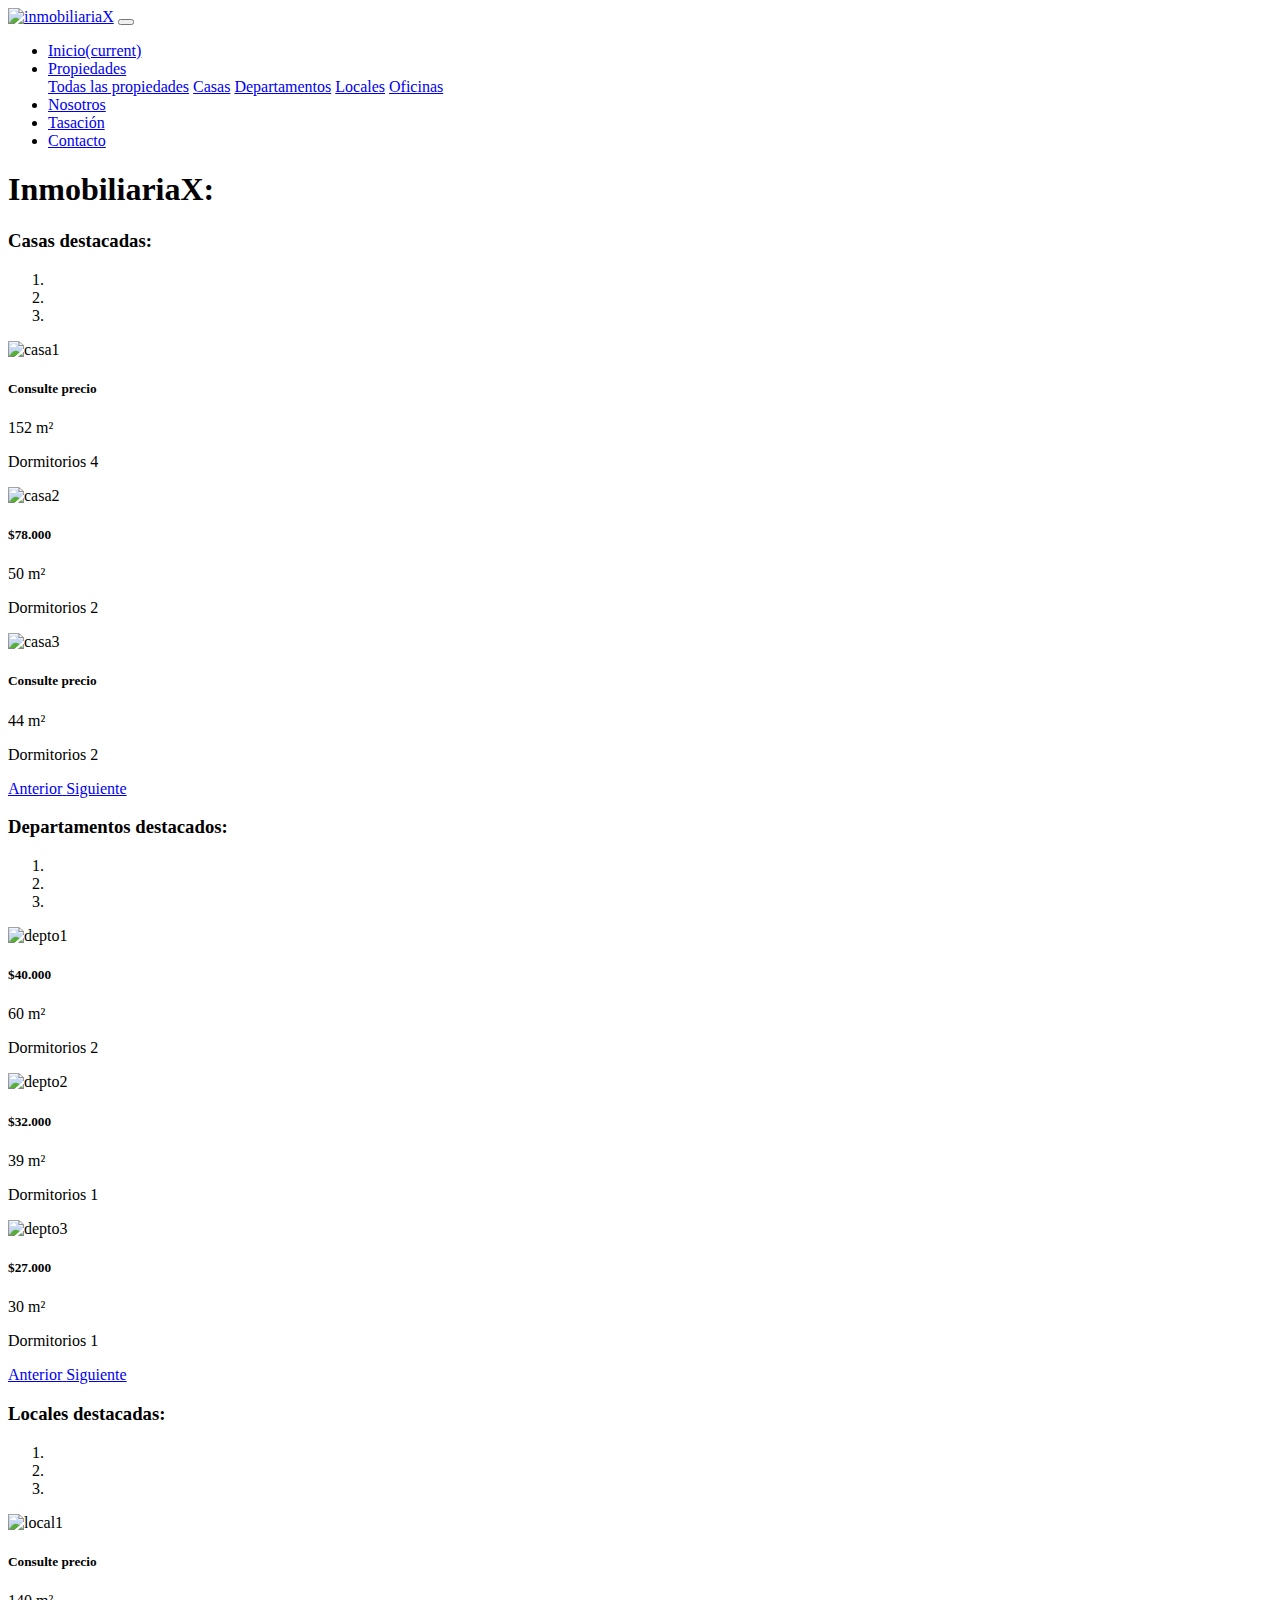
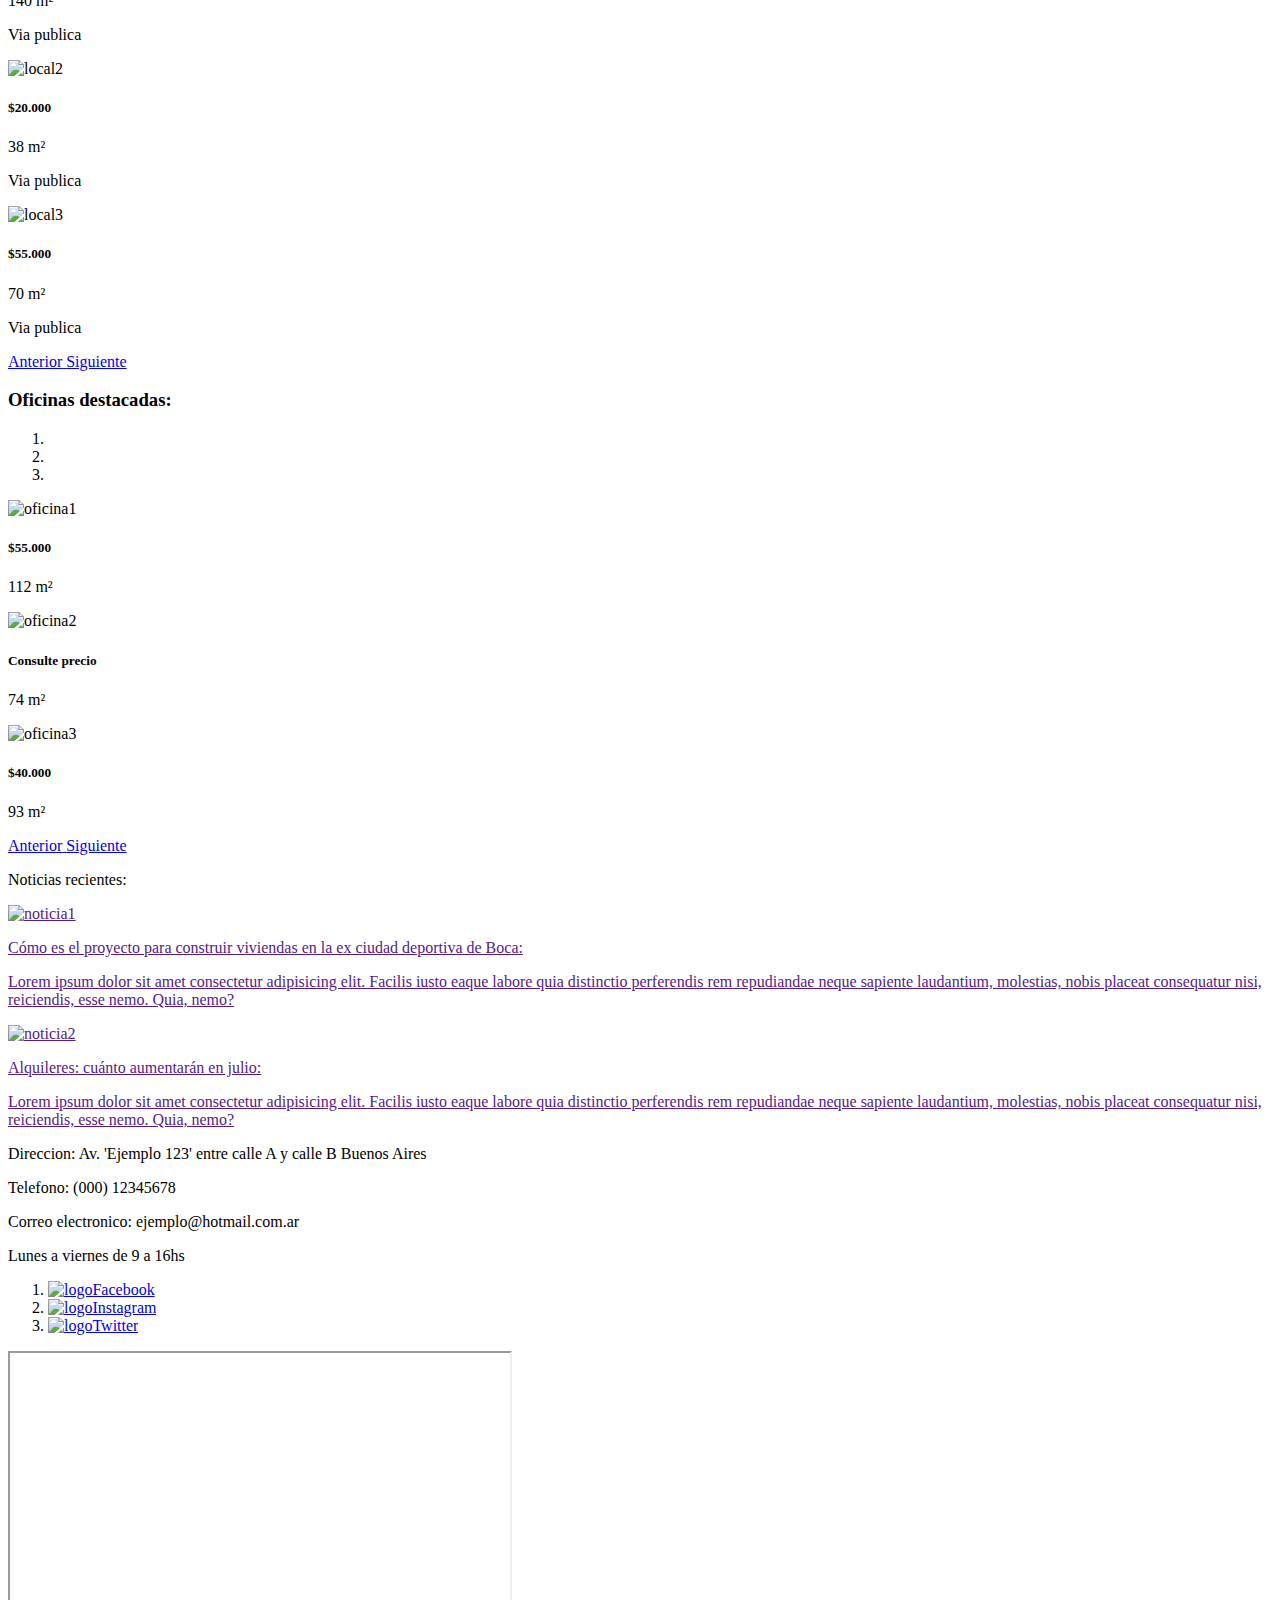
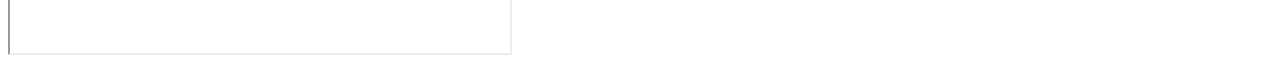
==== index.html @ 906e06a8 "cambio en el h3" ====
<!DOCTYPE html>
<html lang="en">
<head>
	<title>InmobiliariaX</title>
	<meta name=keywords content="seo, sem, wpo, casa, departamento, inmobiliaria">
	<meta name=description content="Encontrá en inmobiliariaX casas y departamentos en venta y alquiler. ¡Tenemos las mejores propiedades para tu búsqueda!">
	<meta charset="UTF-8">
	<meta name="viewport" content="width=device-width, initial-scale=1.0">
	<link rel="stylesheet" href="https://cdn.jsdelivr.net/npm/bootstrap@4.6.0/dist/css/bootstrap.min.css" integrity="sha384-B0vP5xmATw1+K9KRQjQERJvTumQW0nPEzvF6L/Z6nronJ3oUOFUFpCjEUQouq2+l" crossorigin="anonymous">
	<link rel="stylesheet" type="text/css" href="css/estilos.css">
</head>
<body>
	<div id="cuerpo">
		<!-- Header -->
		<div id="header">
			<div>
				<nav class="navbar navbar-expand-lg navbar-light bg-light">
					<div class="container">
						<a class="navbar-brand" href="index.html"><img src="media/img/logo/miLogo.jpg" alt="inmobiliariaX" class="rounded"></a>
						<button class="navbar-toggler" type="button" data-toggle="collapse" data-target="#navbarNavDropdown" aria-controls="navbarNavDropdown" aria-expanded="false" aria-label="Toggle navigation">
							<span class="navbar-toggler-icon"></span>
						</button>
						<div class="collapse navbar-collapse" id="navbarNavDropdown">
							<ul class="navbar-nav">
								<li class="nav-item active">
									<a class="nav-link" href="index.html">Inicio<span class="sr-only">(current)</span></a>
								</li>
								<li class="nav-item dropdown">
									<a class="nav-link dropdown-toggle" href="#" id="navbarDropdownMenuLink" role="button" data-toggle="dropdown" aria-haspopup="true" aria-expanded="false">Propiedades</a>
									<div class="dropdown-menu" aria-labelledby="navbarDropdownMenuLink">
										<a class="dropdown-item" href="pages/propiedades.html">Todas las propiedades</a>
										<a class="dropdown-item" href="pages/casa.html">Casas</a>
										<a class="dropdown-item" href="pages/departamento.html">Departamentos</a>
										<a class="dropdown-item" href="pages/local.html">Locales</a>
										<a class="dropdown-item" href="pages/oficina.html">Oficinas</a>
									</div>
								</li>
								<li class="nav-item">
									<a class="nav-link" href="pages/nosotros.html">Nosotros</a>
								</li>
								<li class="nav-item">
									<a class="nav-link" href="pages/tasacion.html">Tasación</a>
								</li>
								<li class="nav-item">
									<a class="nav-link" href="pages/contacto.html">Contacto</a>
								</li>
							</ul>
						</div>
					</div>
				</nav>
			</div>
		</div>
		<div id="main">
			<div id="banner"></div>
			<div>
				<h1 class="container">InmobiliariaX:</h1>
			</div>
			<div id="destacados" class="container">
				<div>
					<h3 class="title text-center typeIBM typeBold">Casas destacadas:</h3>
					<div id="carouselExampleCaptions1-1" class="carousel slide" data-ride="carousel">
					  <ol class="carousel-indicators">
					    <li data-target="#carouselExampleCaptions1-1" data-slide-to="0" class="active"></li>
					    <li data-target="#carouselExampleCaptions1-1" data-slide-to="1"></li>
					    <li data-target="#carouselExampleCaptions1-1" data-slide-to="2"></li>
					  </ol>
					  <div class="carousel-inner">
					    <div class="carousel-item active">
					      <img src="media/img/casas/home1.jpg" class="d-block w-100" alt="casa1">
					      <div class="carousel-caption d-none d-md-block">
					        <h5>Consulte precio</h5>
					        <p>152 m²</p>
					        <p>Dormitorios 4</p>
					      </div>
					    </div>
					    <div class="carousel-item">
					      <img src="media/img/casas/home2.jpg" class="d-block w-100" alt="casa2">
					      <div class="carousel-caption d-none d-md-block">
					        <h5>$78.000</h5>
					        <p>50 m²</p>
					        <p>Dormitorios 2</p>
					      </div>
					    </div>
					    <div class="carousel-item">
					      <img src="media/img/casas/home3.jpg" class="d-block w-100" alt="casa3">
					      <div class="carousel-caption d-none d-md-block">
					        <h5>Consulte precio</h5>
					        <p>44 m²</p>
					        <p>Dormitorios 2</p>
					      </div>
					    </div>
					  </div>
					  <a class="carousel-control-prev" href="#carouselExampleCaptions1-1" role="button" data-slide="prev">
					    <span class="carousel-control-prev-icon" aria-hidden="true"></span>
					    <span class="sr-only">Anterior</span>
					  </a>
					  <a class="carousel-control-next" href="#carouselExampleCaptions1-1" role="button" data-slide="next">
					    <span class="carousel-control-next-icon" aria-hidden="true"></span>
					    <span class="sr-only">Siguiente</span>
					  </a>
					</div>
				</div>
				<div>
					<h3 class="title text-center typeIBM typeBold">Departamentos destacados:</h3>
					<div id="carouselExampleCaptions1-2" class="carousel slide" data-ride="carousel">
					  <ol class="carousel-indicators">
					    <li data-target="#carouselExampleCaptions1-2" data-slide-to="0" class="active"></li>
					    <li data-target="#carouselExampleCaptions1-2" data-slide-to="1"></li>
					    <li data-target="#carouselExampleCaptions1-2" data-slide-to="2"></li>
					  </ol>
					  <div class="carousel-inner">
					    <div class="carousel-item active">
					      <img src="media/img/deptos/depto1.jpg" class="d-block w-100" alt="depto1">
					      <div class="carousel-caption d-none d-md-block">
					        <h5>$40.000</h5>
					        <p>60 m²</p>
					        <p>Dormitorios 2</p>
					      </div>
					    </div>
					    <div class="carousel-item">
					      <img src="media/img/deptos/depto2.jpg" class="d-block w-100" alt="depto2">
					      <div class="carousel-caption d-none d-md-block">
					        <h5>$32.000</h5>
					        <p>39 m²</p>
					        <p>Dormitorios 1</p>
					      </div>
					    </div>
					    <div class="carousel-item">
					      <img src="media/img/deptos/depto3.jpg" class="d-block w-100" alt="depto3">
					      <div class="carousel-caption d-none d-md-block">
					        <h5>$27.000</h5>
					        <p>30 m²</p>
					        <p>Dormitorios 1</p>
					      </div>
					    </div>
					  </div>
					  <a class="carousel-control-prev" href="#carouselExampleCaptions1-2" role="button" data-slide="prev">
					    <span class="carousel-control-prev-icon" aria-hidden="true"></span>
					    <span class="sr-only">Anterior</span>
					  </a>
					  <a class="carousel-control-next" href="#carouselExampleCaptions1-2" role="button" data-slide="next">
					    <span class="carousel-control-next-icon" aria-hidden="true"></span>
					    <span class="sr-only">Siguiente</span>
					  </a>
					</div>
				</div>
				<div>
					<h3 class="title text-center typeIBM typeBold">Locales destacadas:</h3>
					<div id="carouselExampleCaptions1-3" class="carousel slide" data-ride="carousel">
					  <ol class="carousel-indicators">
					    <li data-target="#carouselExampleCaptions1-3" data-slide-to="0" class="active"></li>
					    <li data-target="#carouselExampleCaptions1-3" data-slide-to="1"></li>
					    <li data-target="#carouselExampleCaptions1-3" data-slide-to="2"></li>
					  </ol>
					  <div class="carousel-inner">
					    <div class="carousel-item active">
					      <img src="media/img/locales/local1.jpg" class="d-block w-100" alt="local1">
					      <div class="carousel-caption d-none d-md-block">
					        <h5>Consulte precio</h5>
					        <p>140 m²</p>
					        <p>Via publica</p>
					      </div>
					    </div>
					    <div class="carousel-item">
					      <img src="media/img/locales/local2.jpg" class="d-block w-100" alt="local2">
					      <div class="carousel-caption d-none d-md-block">
					        <h5>$20.000</h5>
					        <p>38 m²</p>
					        <p>Via publica</p>
					      </div>
					    </div>
					    <div class="carousel-item">
					      <img src="media/img/locales/local3.jpg" class="d-block w-100" alt="local3">
					      <div class="carousel-caption d-none d-md-block">
					        <h5>$55.000</h5>
					        <p>70 m²</p>
					        <p>Via publica</p>
					      </div>
					    </div>
					  </div>
					  <a class="carousel-control-prev" href="#carouselExampleCaptions1-3" role="button" data-slide="prev">
					    <span class="carousel-control-prev-icon" aria-hidden="true"></span>
					    <span class="sr-only">Anterior</span>
					  </a>
					  <a class="carousel-control-next" href="#carouselExampleCaptions1-3" role="button" data-slide="next">
					    <span class="carousel-control-next-icon" aria-hidden="true"></span>
					    <span class="sr-only">Siguiente</span>
					  </a>
					</div>
				</div>
				<div>
					<h3 class="title text-center typeIBM typeBold">Oficinas destacadas:</h3>
					<div id="carouselExampleCaptions1-4" class="carousel slide" data-ride="carousel">
					  <ol class="carousel-indicators">
					    <li data-target="#carouselExampleCaptions1-4" data-slide-to="0" class="active"></li>
					    <li data-target="#carouselExampleCaptions1-4" data-slide-to="1"></li>
					    <li data-target="#carouselExampleCaptions1-4" data-slide-to="2"></li>
					  </ol>
					  <div class="carousel-inner">
					    <div class="carousel-item active">
					      <img src="media/img/oficinas/oficina1.jpg" class="d-block w-100" alt="oficina1">
					      <div class="carousel-caption d-none d-md-block">
					        <h5>$55.000</h5>
					        <p>112 m²</p>
					      </div>
					    </div>
					    <div class="carousel-item">
					      <img src="media/img/oficinas/oficina2.jpg" class="d-block w-100" alt="oficina2">
					      <div class="carousel-caption d-none d-md-block">
					        <h5>Consulte precio</h5>
					        <p>74 m²</p>
					      </div>
					    </div>
					    <div class="carousel-item">
					      <img src="media/img/oficinas/oficina3.jpg" class="d-block w-100" alt="oficina3">
					      <div class="carousel-caption d-none d-md-block">
					        <h5>$40.000</h5>
					        <p>93 m²</p>
					      </div>
					    </div>
					  </div>
					  <a class="carousel-control-prev" href="#carouselExampleCaptions1-4" role="button" data-slide="prev">
					    <span class="carousel-control-prev-icon" aria-hidden="true"></span>
					    <span class="sr-only">Anterior</span>
					  </a>
					  <a class="carousel-control-next" href="#carouselExampleCaptions1-4" role="button" data-slide="next">
					    <span class="carousel-control-next-icon" aria-hidden="true"></span>
					    <span class="sr-only">Siguiente</span>
					  </a>
					</div>
				</div>
			</div>
			<!-- Texto ejemplo de noticias -->
			<div id="noticias" class="container">
				<div>
					<p class="title text-center typeIBM typeBold">Noticias  recientes:</p>
				</div>
				<div class="link">
					<div class="noti">
						<a href=""><img src="media/img/noticias/noticia1.jpg" alt="noticia1"><p class="title typeIBM">Cómo es el proyecto para construir viviendas en la ex ciudad deportiva de Boca:</p><p class="subTitle typeIBM typeLight">Lorem ipsum dolor sit amet consectetur adipisicing elit. Facilis iusto eaque labore quia distinctio perferendis rem repudiandae neque sapiente laudantium, molestias, nobis placeat consequatur nisi, reiciendis, esse nemo. Quia, nemo?</p></a>
					</div>
					<div class="noti">
						<a href=""><img src="media/img/noticias/noticia2.jpg" alt="noticia2"><p class="title typeIBM">Alquileres: cuánto aumentarán en julio:</p><p class="subTitle typeIBM typeLight">Lorem ipsum dolor sit amet consectetur adipisicing elit. Facilis iusto eaque labore quia distinctio perferendis rem repudiandae neque sapiente laudantium, molestias, nobis placeat consequatur nisi, reiciendis, esse nemo. Quia, nemo?</p></a>
						
					</div>
				</div>
			</div>
		</div>
		<!-- Footer -->
		<div id="footer" class="container typeIBM"> 
			<div>
				<div>
					<p>Direccion: Av. 'Ejemplo 123' entre calle A y calle B Buenos Aires</p>
					<p>Telefono: (000) 12345678</p>
					<p>Correo electronico: ejemplo@hotmail.com.ar</p>
					<p>Lunes a viernes de 9 a 16hs</p>
				</div>
				<div>
					<ol class="socialNetwork">
						<li><a href=https://www.facebook.com target="_blank"><img src="media/img/socialNetwork/facebooklogo.jpg" alt="logoFacebook"></a></li>
						<li><a href=https://www.instagram.com target="_blank"><img src="media/img/socialNetwork/instagramlogo.jpg" alt="logoInstagram"></a></li>
						<li><a href=https://www.twitter.com target="_blank"><img src="media/img/socialNetwork/twitterlogo.jpg" alt="logoTwitter"></a></li>
					</ol>
				</div>
			</div>
			<iframe src="https://www.google.com/maps/embed?pb=!1m14!1m8!1m3!1d501.9013749953697!2d-58.39388824251299!3d-34.58160158119363!3m2!1i1024!2i768!4f13.1!3m3!1m2!1s0x95bccb06d18d5225%3A0x3652591aa77e712f!2sFloralis%20Gen%C3%A9rica!5e0!3m2!1ses-419!2sar!4v1629674807287!5m2!1ses-419!2sar" width="500" height="300" style="border:1;" allowfullscreen="" loading="lazy"></iframe>
		</div>
	</div>
	<script src="https://code.jquery.com/jquery-3.5.1.slim.min.js" integrity="sha384-DfXdz2htPH0lsSSs5nCTpuj/zy4C+OGpamoFVy38MVBnE+IbbVYUew+OrCXaRkfj" crossorigin="anonymous"></script>
	<script src="https://cdn.jsdelivr.net/npm/bootstrap@4.6.0/dist/js/bootstrap.bundle.min.js" integrity="sha384-Piv4xVNRyMGpqkS2by6br4gNJ7DXjqk09RmUpJ8jgGtD7zP9yug3goQfGII0yAns" crossorigin="anonymous"></script>
</body>
</html>
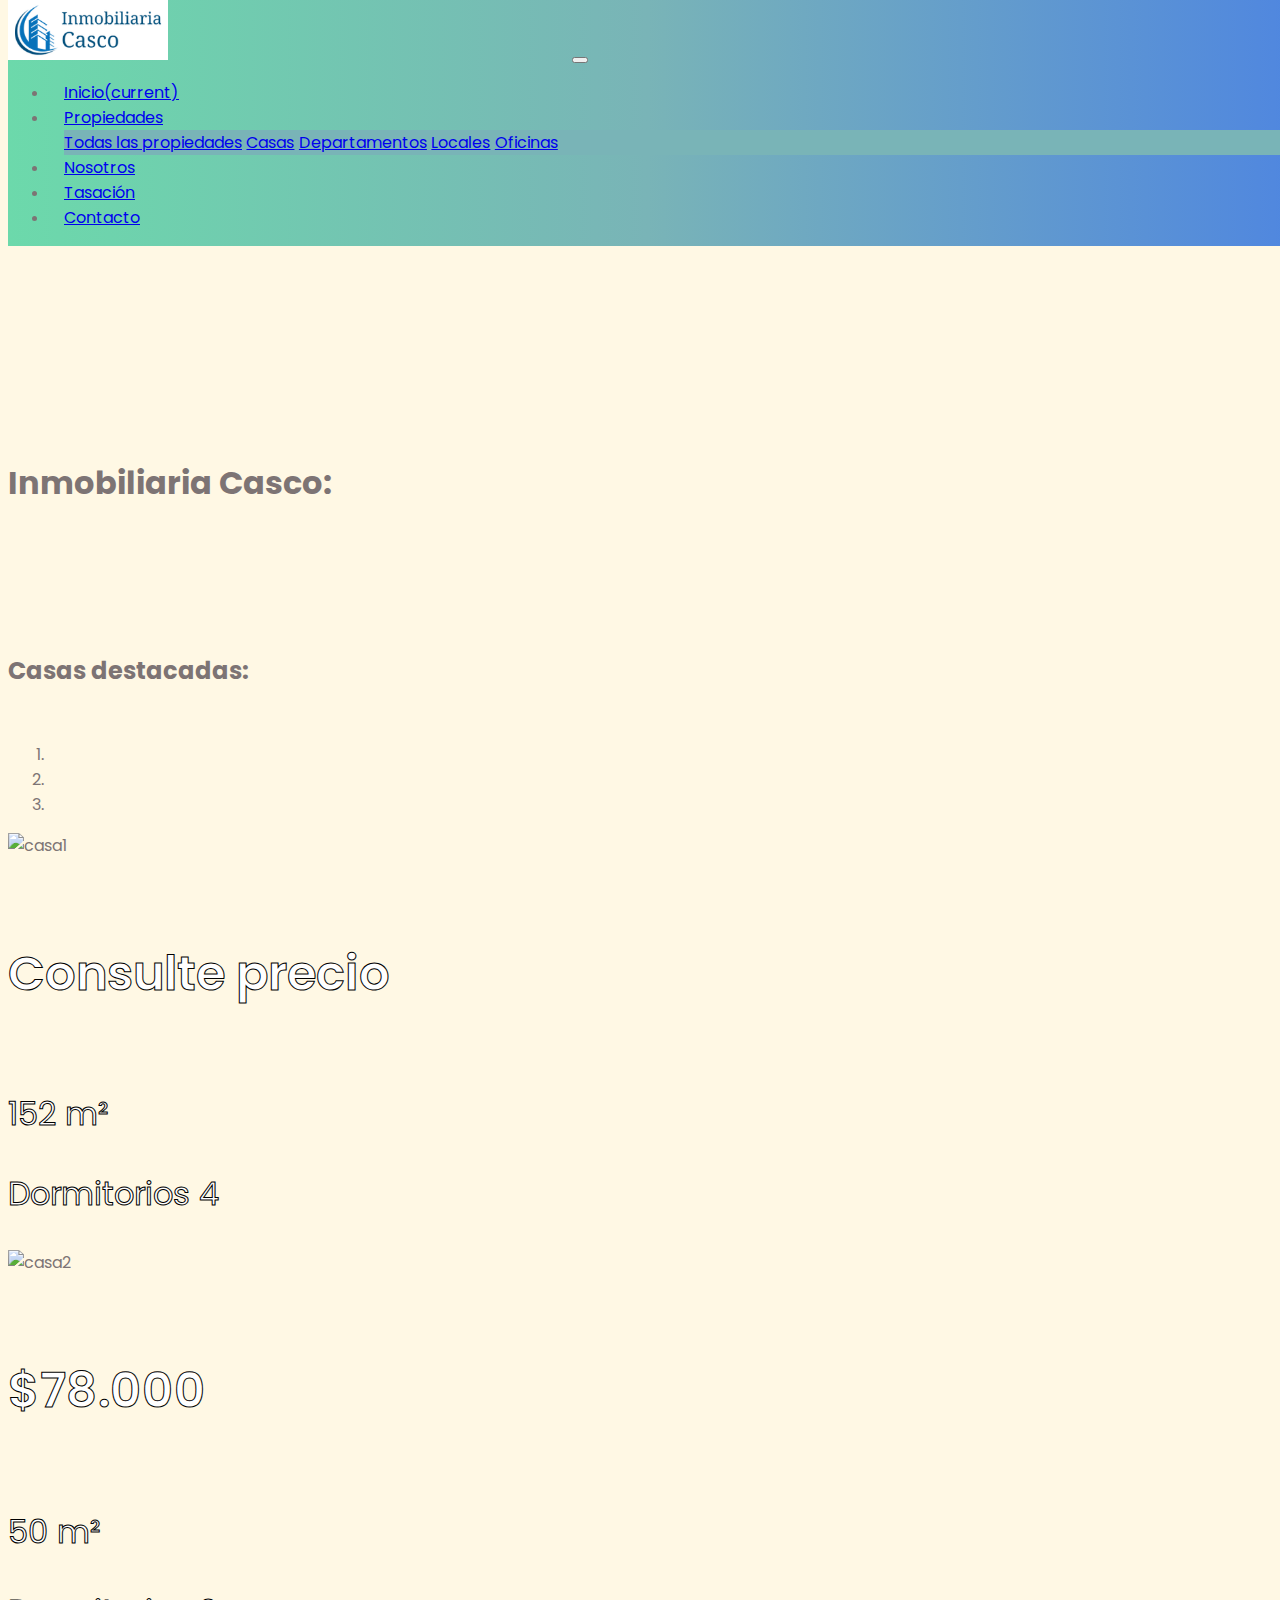
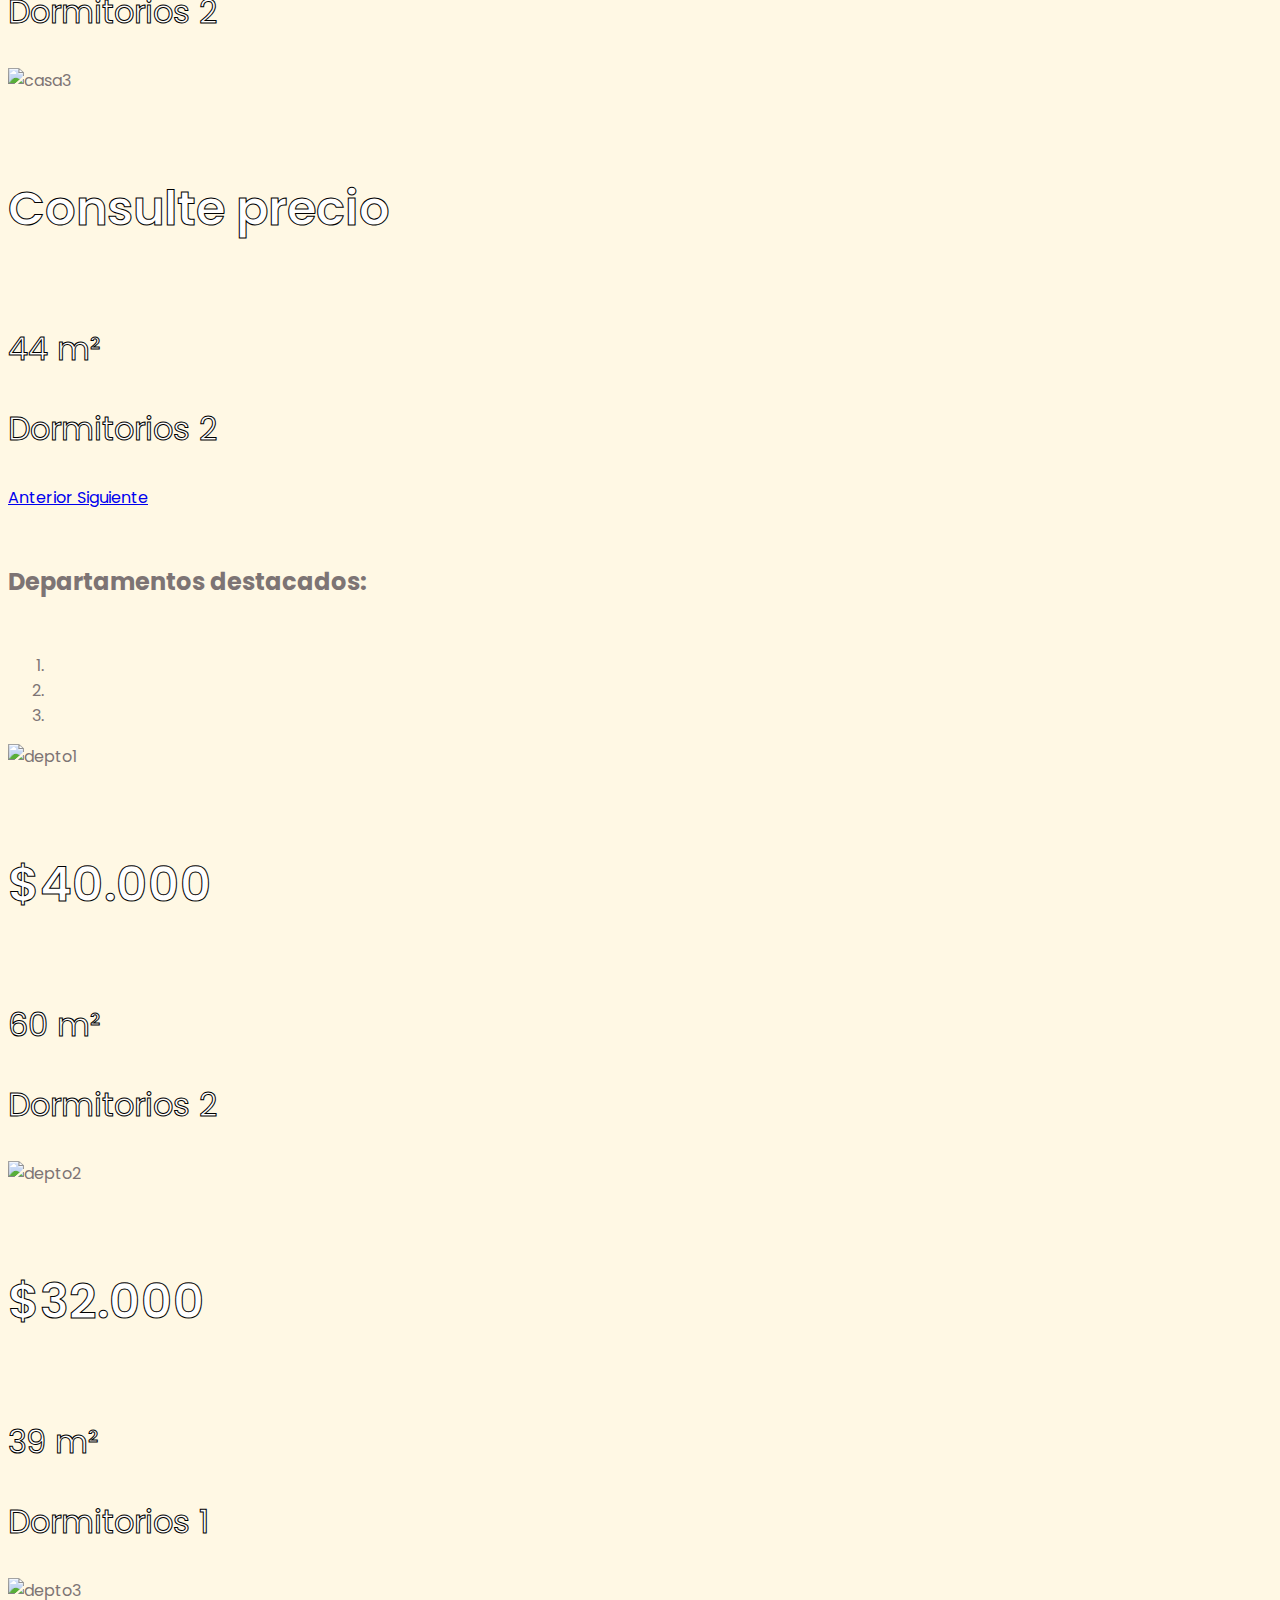
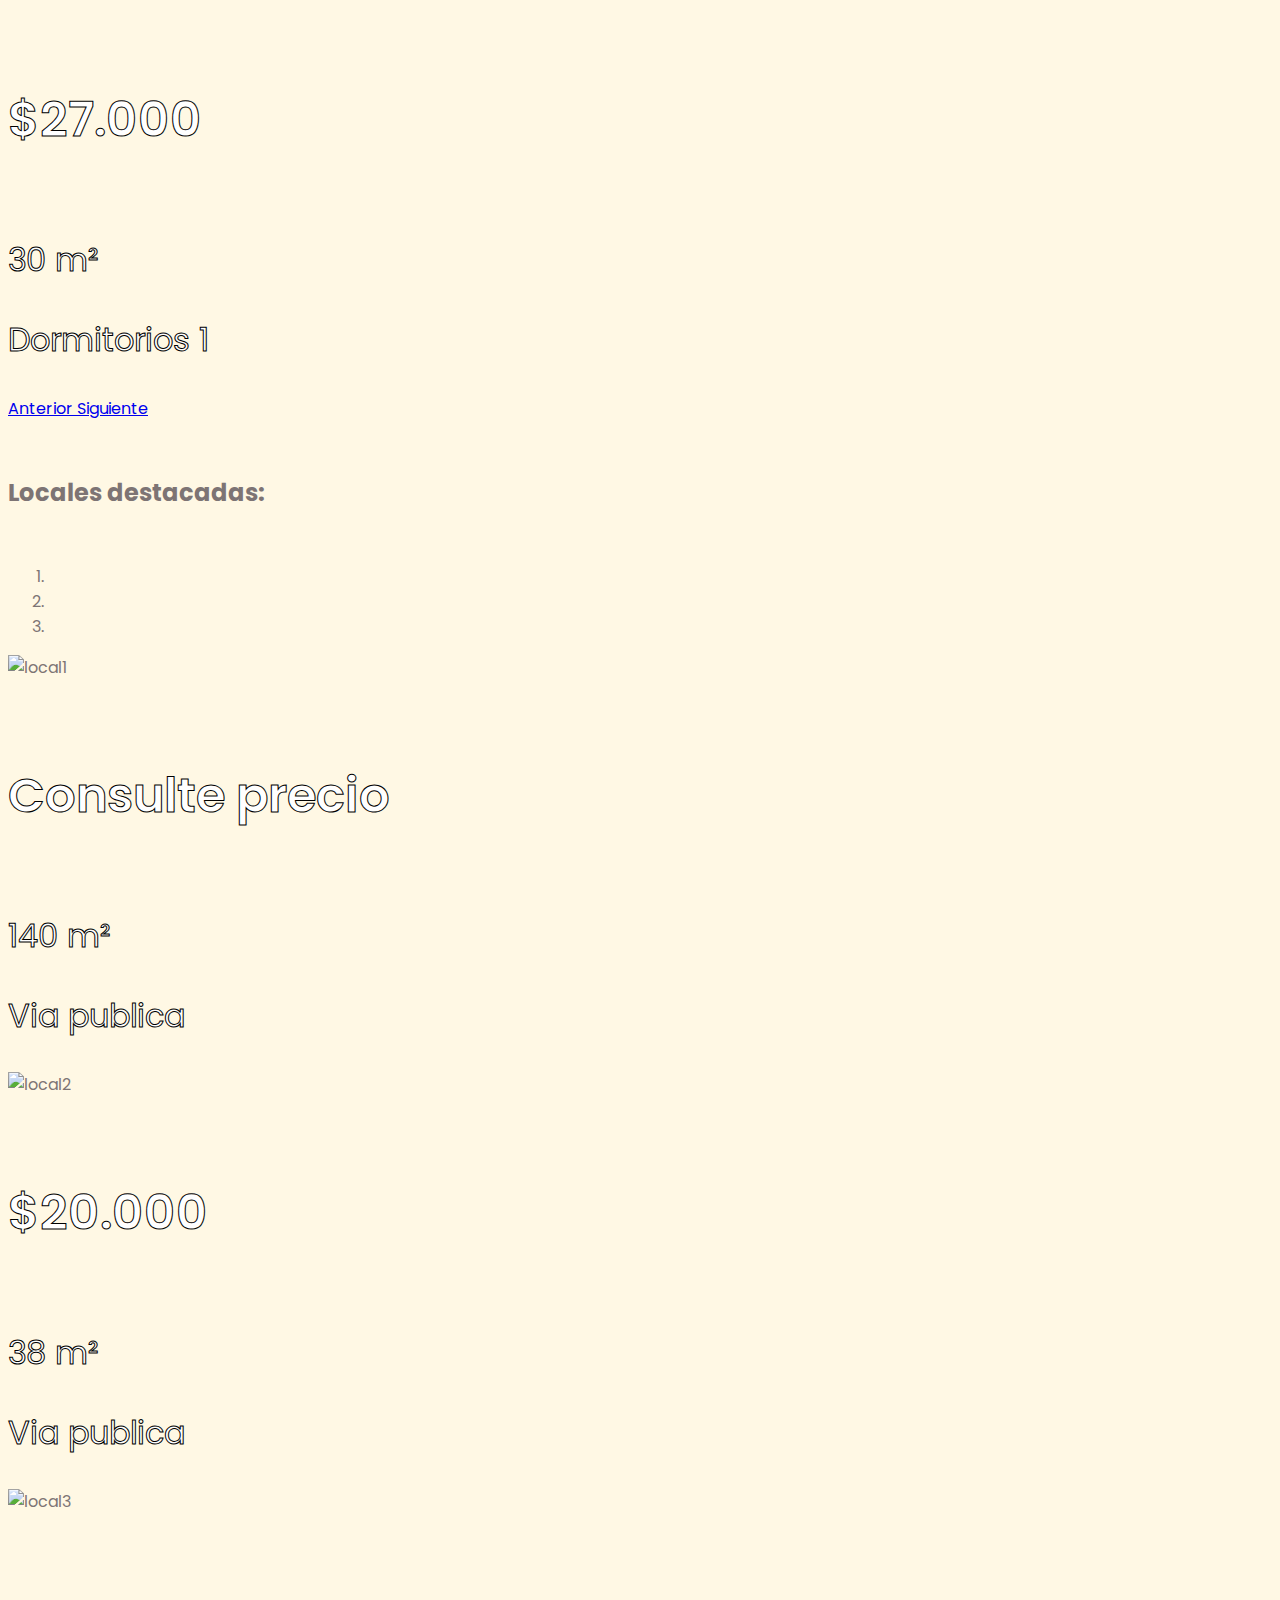
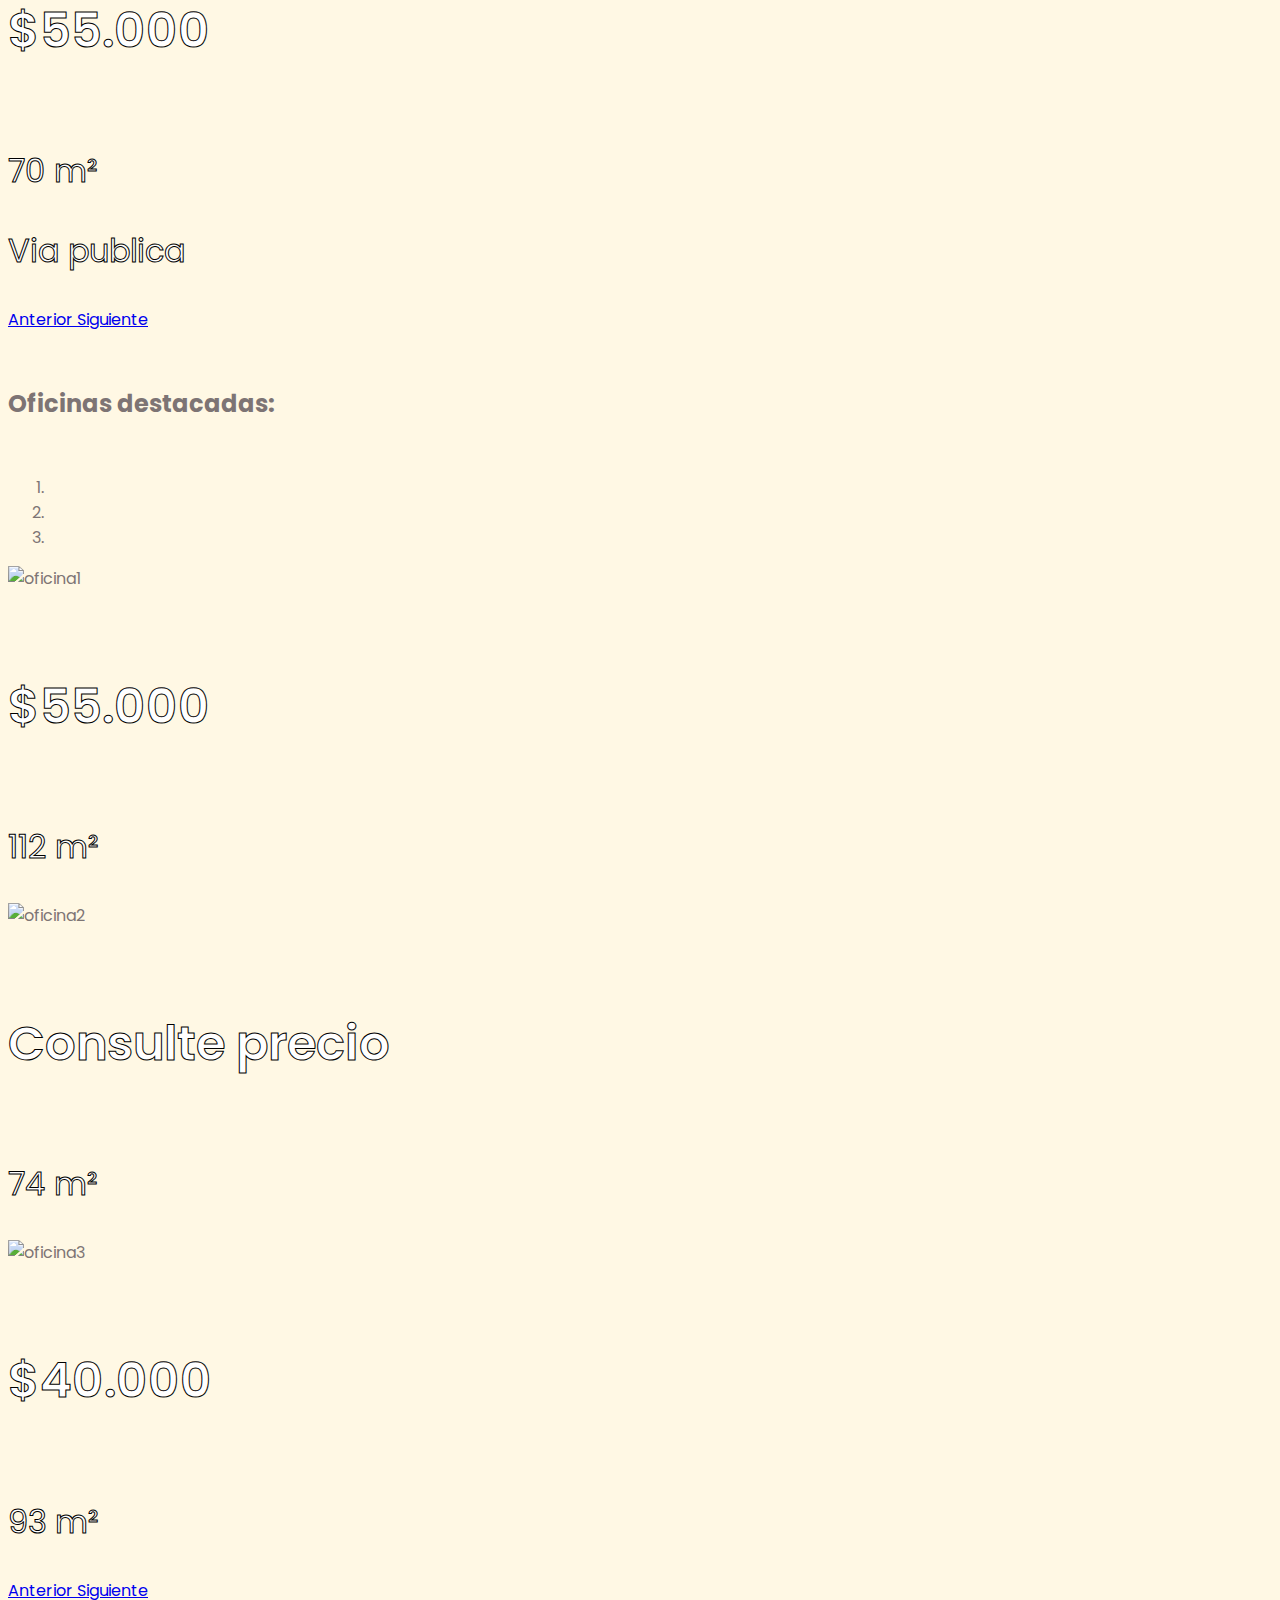
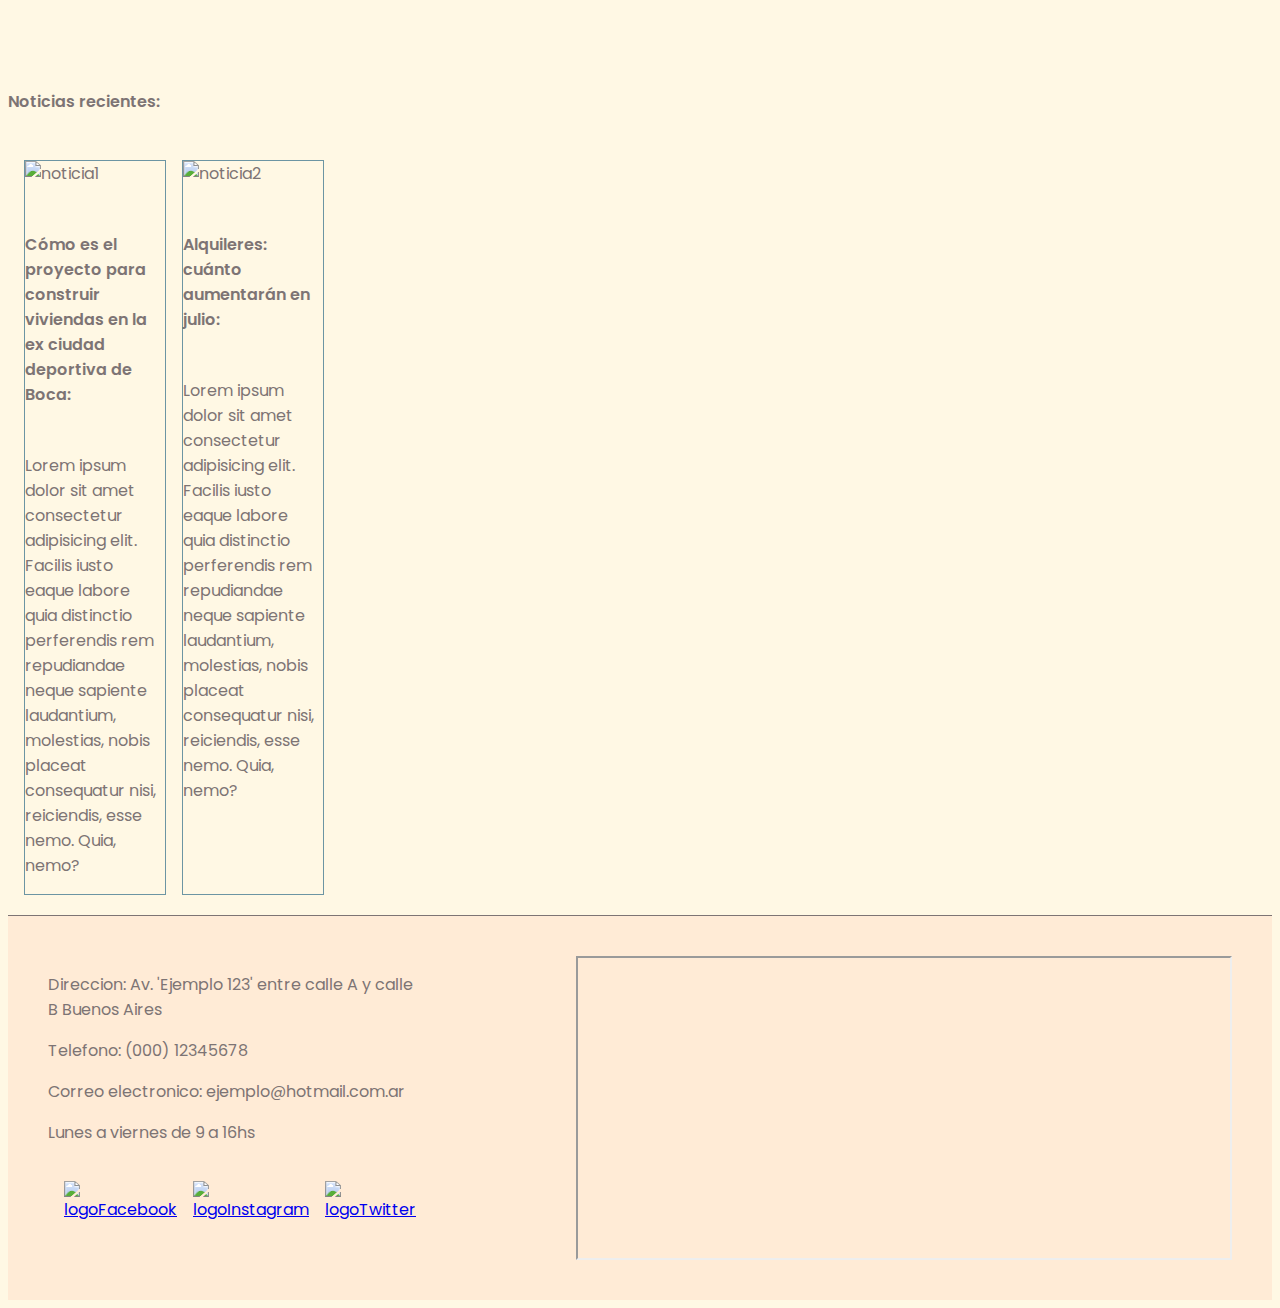
==== commit 51b0f31e: "responsive changes" ====
--- a/index.html
+++ b/index.html
@@ -1,11 +1,12 @@
 <!DOCTYPE html>
 <html lang="en">
 <head>
-	<title>InmobiliariaX</title>
+	<title>Inmobiliaria Casco</title>
 	<meta name=keywords content="seo, sem, wpo, casa, departamento, inmobiliaria">
 	<meta name=description content="Encontrá en inmobiliariaX casas y departamentos en venta y alquiler. ¡Tenemos las mejores propiedades para tu búsqueda!">
 	<meta charset="UTF-8">
 	<meta name="viewport" content="width=device-width, initial-scale=1.0">
+	<link rel="icon" href="media/img/logo/InmobiliariaCascoLogo.png">
 	<link rel="stylesheet" href="https://cdn.jsdelivr.net/npm/bootstrap@4.6.0/dist/css/bootstrap.min.css" integrity="sha384-B0vP5xmATw1+K9KRQjQERJvTumQW0nPEzvF6L/Z6nronJ3oUOFUFpCjEUQouq2+l" crossorigin="anonymous">
 	<link rel="stylesheet" type="text/css" href="css/estilos.css">
 </head>
@@ -16,7 +17,7 @@
 			<div>
 				<nav class="navbar navbar-expand-lg navbar-light bg-light">
 					<div class="container">
-						<a class="navbar-brand" href="index.html"><img src="media/img/logo/miLogo.jpg" alt="inmobiliariaX" class="rounded"></a>
+						<a class="navbar-brand" href="index.html"><img src="media/img/logo/InmobiliariaCasco.png" alt="inmobiliariaCasco" class="rounded"></a>
 						<button class="navbar-toggler" type="button" data-toggle="collapse" data-target="#navbarNavDropdown" aria-controls="navbarNavDropdown" aria-expanded="false" aria-label="Toggle navigation">
 							<span class="navbar-toggler-icon"></span>
 						</button>
@@ -53,7 +54,7 @@
 		<div id="main">
 			<div id="banner"></div>
 			<div>
-				<h1 class="container">InmobiliariaX:</h1>
+				<h1 class="container title text-center typeIBM">Inmobiliaria Casco:</h1>
 			</div>
 			<div id="destacados" class="container">
 				<div>
--- a/css/estilos.css
+++ b/css/estilos.css
@@ -0,0 +1,284 @@
+@import url("https://fonts.googleapis.com/css2?family=Poppins:wght@300;400;500;700&display=swap");
+.navbar-light .navbar-nav .nav-link {
+  font-family: "Poppins", sans-serif;
+}
+
+.navbar-light .navbar-nav .active > .nav-link {
+  font-family: "Poppins", sans-serif;
+}
+
+.bg-light {
+  background: linear-gradient(90deg, #6cd9ab 0%, #79b4b7 50%, #5087df 100%);
+  width: 100%;
+}
+
+.navbar-collapse {
+  background: transparent;
+}
+
+.btn-secondary {
+  color: #ccc;
+  background-color: #79b4b7;
+  border-color: #0e603d;
+}
+
+.dropdown-menu {
+  background-color: #79b4b7;
+}
+
+.dropdown-item {
+  font-family: "Poppins", sans-serif;
+}
+
+html {
+  overflow-y: scroll;
+}
+
+body {
+  font-family: "Roboto", sans-serif;
+  background-color: #FFF8E4;
+  color: #7D7474;
+}
+
+#header {
+  height: 8rem;
+  top: 0;
+  z-index: 100;
+  position: fixed;
+}
+
+#header .navbar {
+  position: fixed;
+}
+
+#header .nav-item {
+  padding-left: 1rem;
+}
+
+@media all and (min-width: 768px) {
+  #header .navbar-brand {
+    margin-right: 25rem;
+  }
+}
+
+#header .navbar-brand img {
+  width: 10rem;
+}
+
+#banner {
+  height: 25rem;
+  background-image: url("../media/img/fondoBanner.jpg");
+  background-position: center;
+  background-size: cover;
+  width: 100%;
+}
+
+#destacados {
+  font-family: "Poppins", sans-serif;
+  display: flex;
+  flex-direction: column;
+  padding: 40px 0;
+}
+
+#destacados .title {
+  font-size: 1.5rem;
+}
+
+#destacados .carousel-caption {
+  -webkit-text-stroke: 1px black;
+  color: #fff;
+  font-size: 2rem;
+}
+
+#destacados .carousel-caption h5 {
+  font-size: 3rem;
+  font-weight: 600;
+}
+
+#noticias {
+  font-family: "Poppins", sans-serif;
+  width: 25%;
+}
+
+#noticias .link {
+  display: flex;
+  justify-content: center;
+}
+
+#noticias .noti {
+  display: flex;
+  flex-direction: row;
+  justify-content: center;
+  border: solid #6C95A3 1px;
+  margin-left: 1rem;
+}
+
+#noticias .title {
+  font-size: 1rem;
+  font-weight: 600;
+}
+
+#noticias .subTitle {
+  font-size: 1rem;
+}
+
+#noticias a {
+  color: #7D7474;
+  text-decoration: none;
+}
+
+#noticias img {
+  width: 10rem;
+  height: 5rem;
+}
+
+@media all and (min-width: 768px) {
+  #noticias img {
+    width: 16rem;
+    height: 9rem;
+  }
+}
+
+#main {
+  grid-area: main;
+}
+
+#main .title {
+  padding: 30px 0 30px;
+  font-family: "Poppins", sans-serif;
+}
+
+#propiedades {
+  padding-top: 100px;
+}
+
+#propiedades .dropdown {
+  padding-bottom: 2rem;
+}
+
+#propiedades .title {
+  font-family: "Poppins", sans-serif;
+  font-size: 1.5rem;
+  font-weight: 700;
+}
+
+#propiedades .subTitle {
+  font-size: 1rem;
+}
+
+#propiedades .listaP {
+  font-size: 1rem;
+  display: flex;
+  flex-direction: column;
+  align-items: center;
+  justify-content: center;
+  padding: 1rem;
+  gap: 1rem;
+  border: solid #6cd9ab;
+}
+
+#propiedades a {
+  text-decoration: none;
+  color: #FFF8E4;
+}
+
+#propiedades ol {
+  list-style: none;
+}
+
+#propiedades .table {
+  padding-top: 22rem;
+}
+
+#propiedades td img {
+  width: 300px;
+  height: 200px;
+}
+
+#nosotros {
+  padding-top: 120px;
+}
+
+#nosotros .title {
+  font-family: "Poppins", sans-serif;
+  font-size: 1.5rem;
+}
+
+#nosotros img {
+  width: 500px;
+}
+
+#tasacion {
+  padding-top: 120px;
+}
+
+#tasacion .title {
+  font-size: 1.5rem;
+}
+
+#tasacion form {
+  padding-top: 20px;
+}
+
+#contacto {
+  padding-top: 120px;
+}
+
+#contacto .title {
+  font-size: 1.5rem;
+}
+
+#contacto img {
+  width: 150px;
+  position: fixed;
+  bottom: 120px;
+  right: 120px;
+}
+
+#footer {
+  font-family: "Poppins", sans-serif;
+  grid-area: footer;
+  display: flex;
+  flex-flow: column;
+  padding: 40px;
+  margin-top: 20px;
+  font-size: 1rem;
+  border-top: 1px solid #7D7474;
+  background-color: #FFEBD6;
+}
+
+@media all and (min-width: 768px) {
+  #footer {
+    display: flex;
+    flex-flow: row;
+  }
+}
+
+#footer li {
+  list-style: none;
+}
+
+#footer .socialNetwork {
+  display: flex;
+  flex-direction: row;
+  justify-content: flex-start;
+  padding: 20px 0 20px 0;
+}
+
+#footer .socialNetwork img {
+  width: 4rem;
+  padding-left: 1rem;
+}
+
+#footer iframe {
+  display: flex;
+  align-content: center;
+  width: 100%;
+}
+
+@media all and (min-width: 768px) {
+  #footer iframe {
+    margin-left: 10rem;
+  }
+}
+/*# sourceMappingURL=estilos.css.map */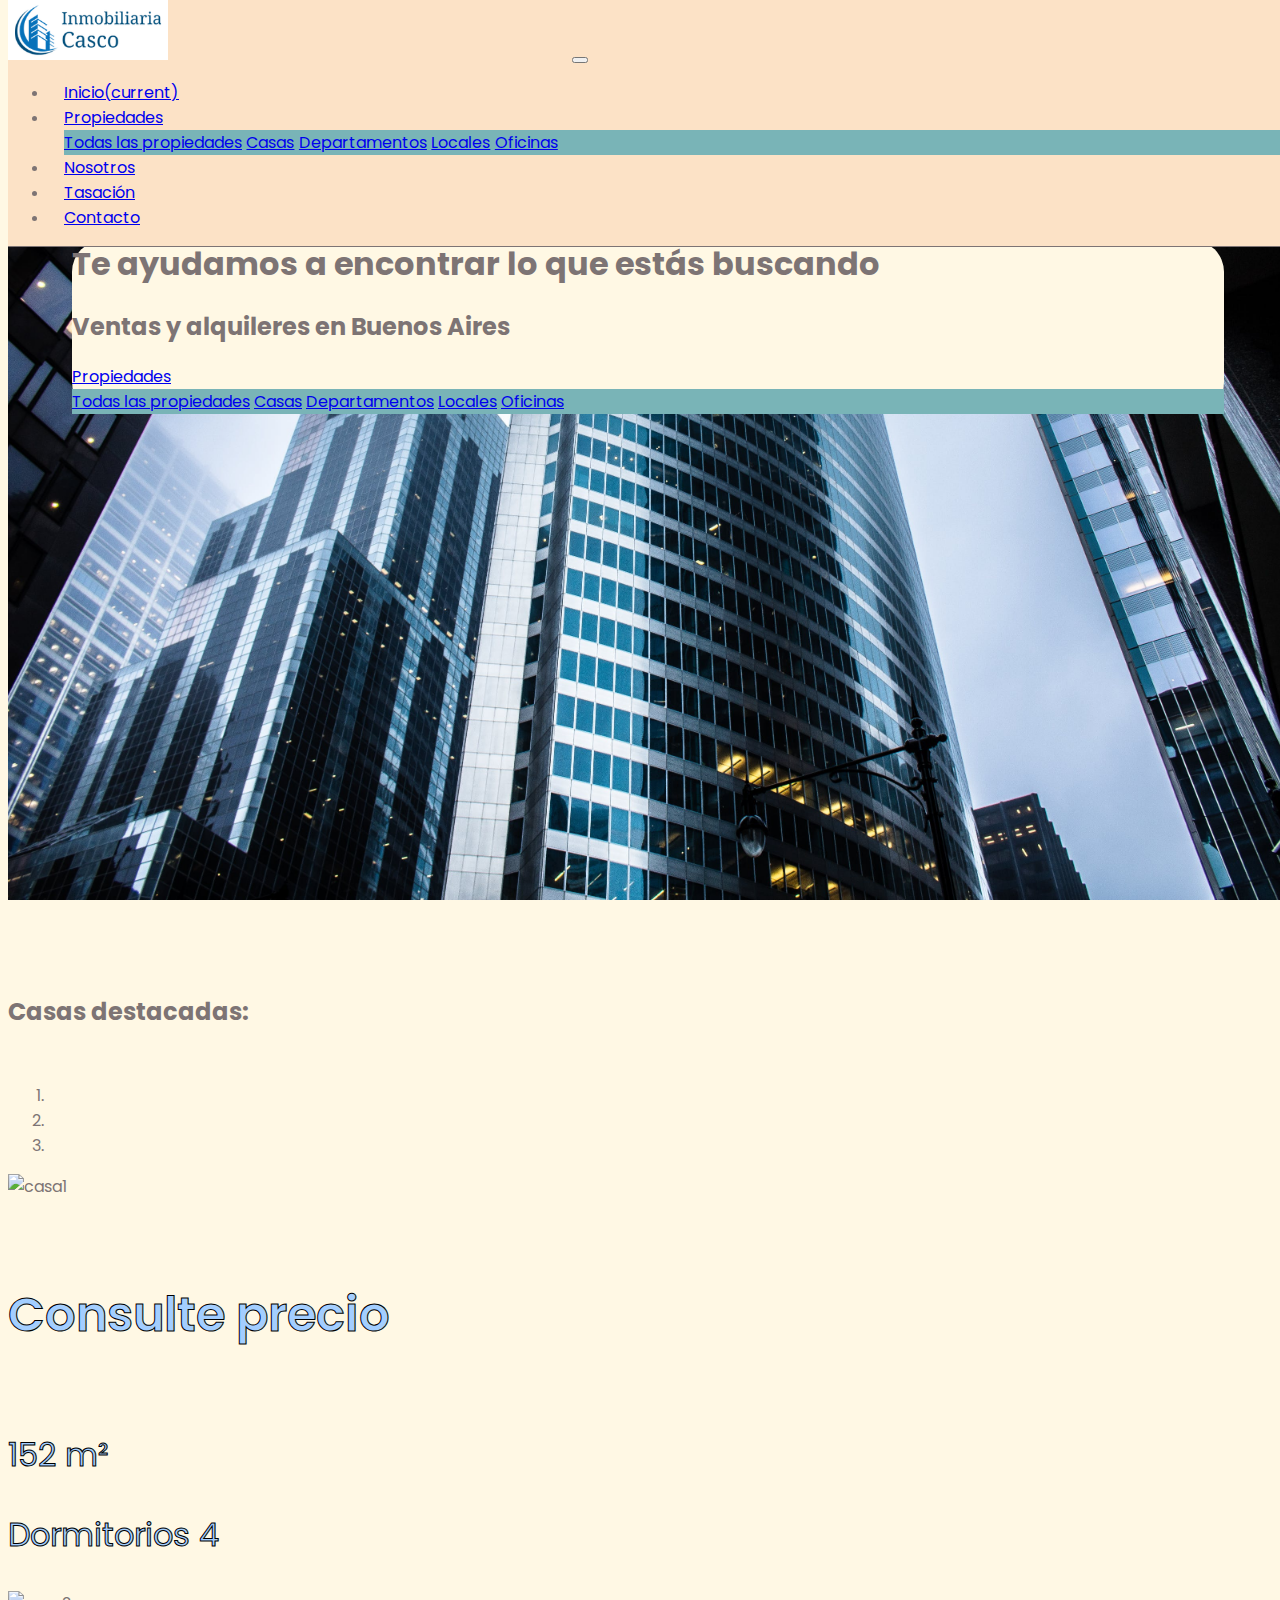
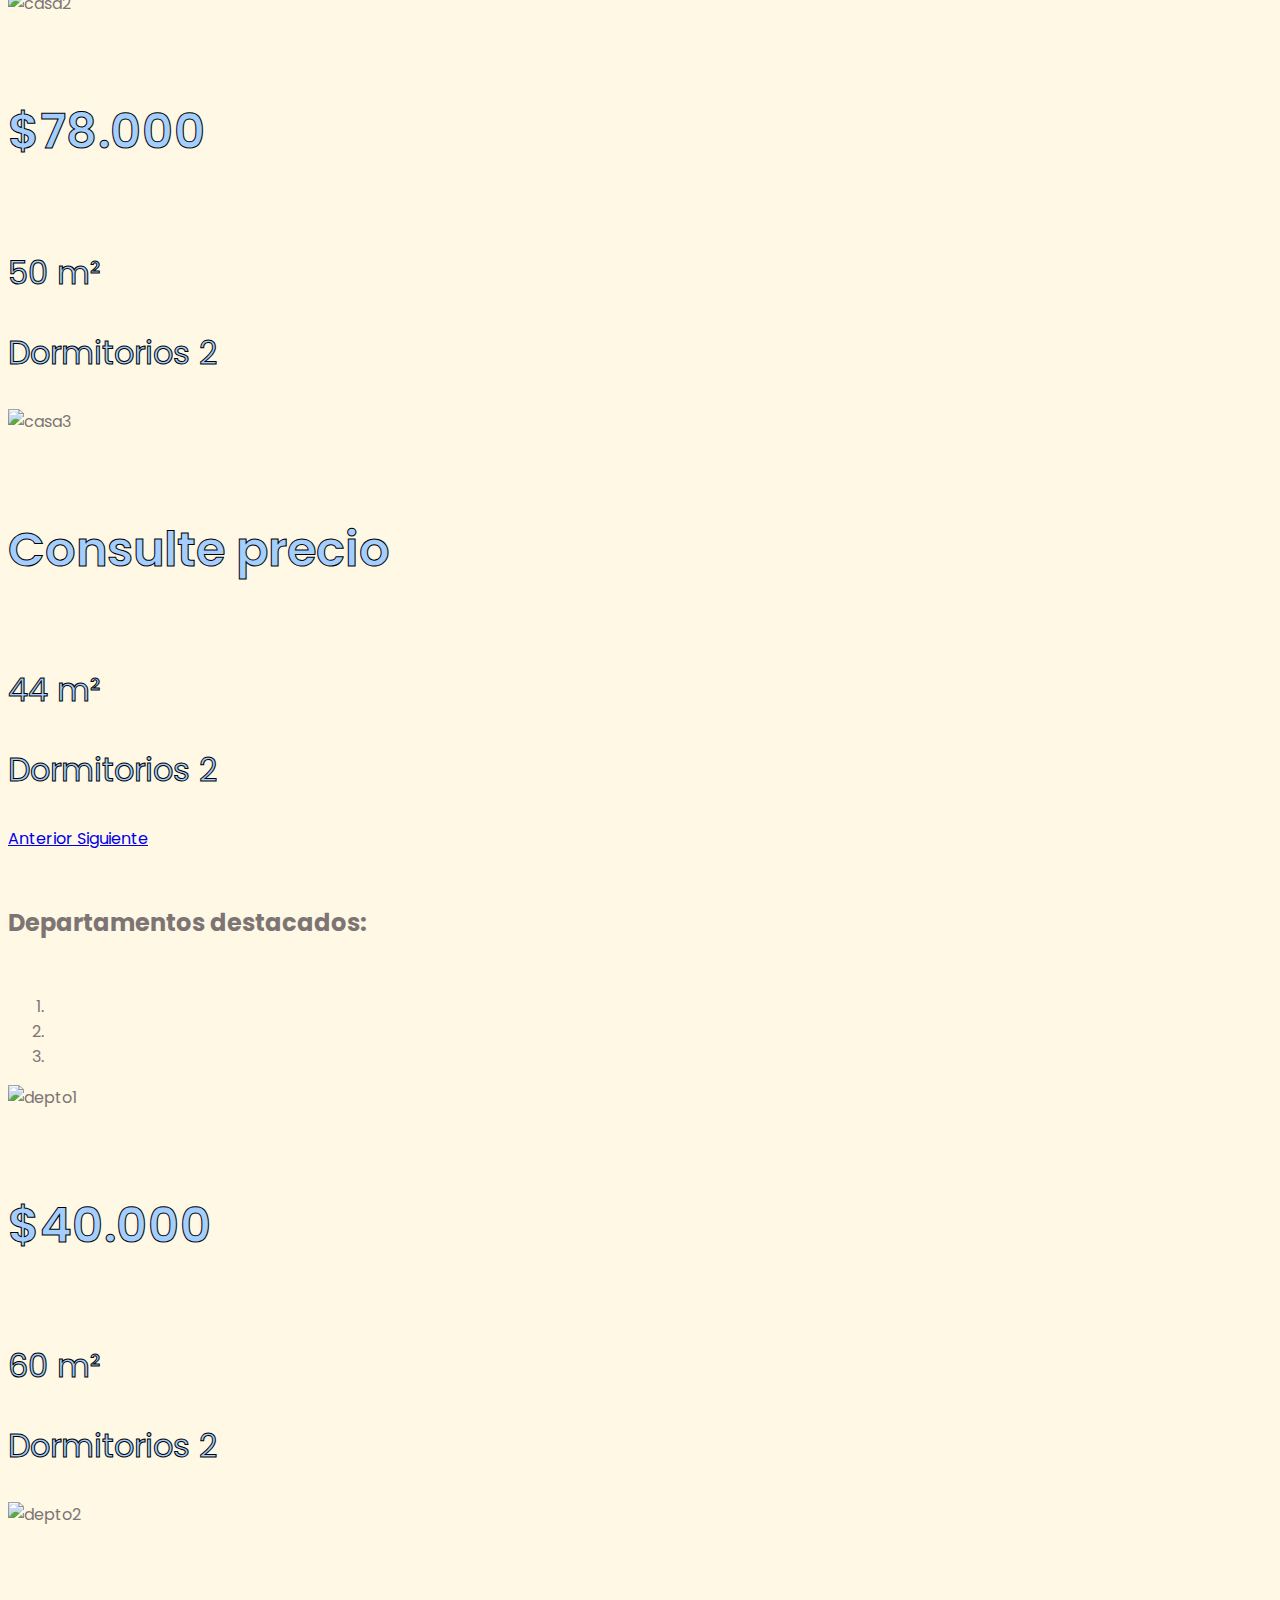
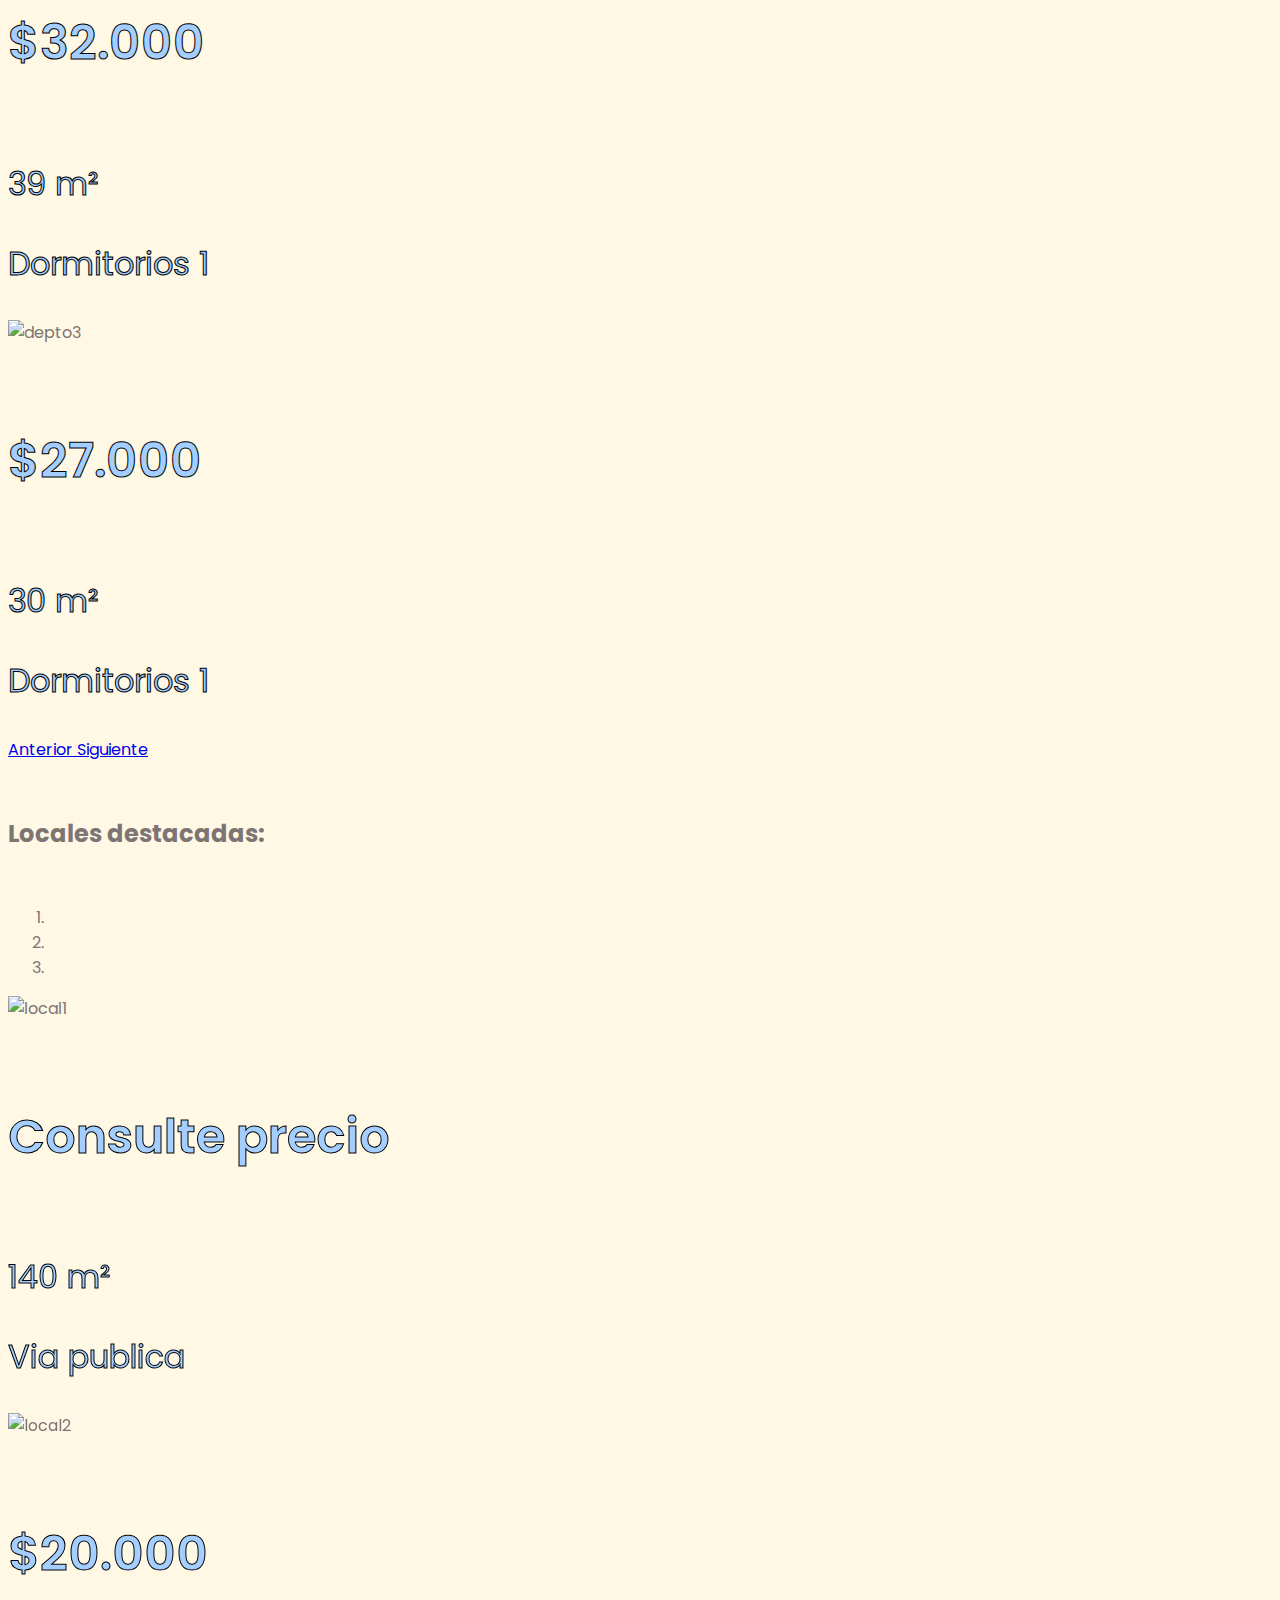
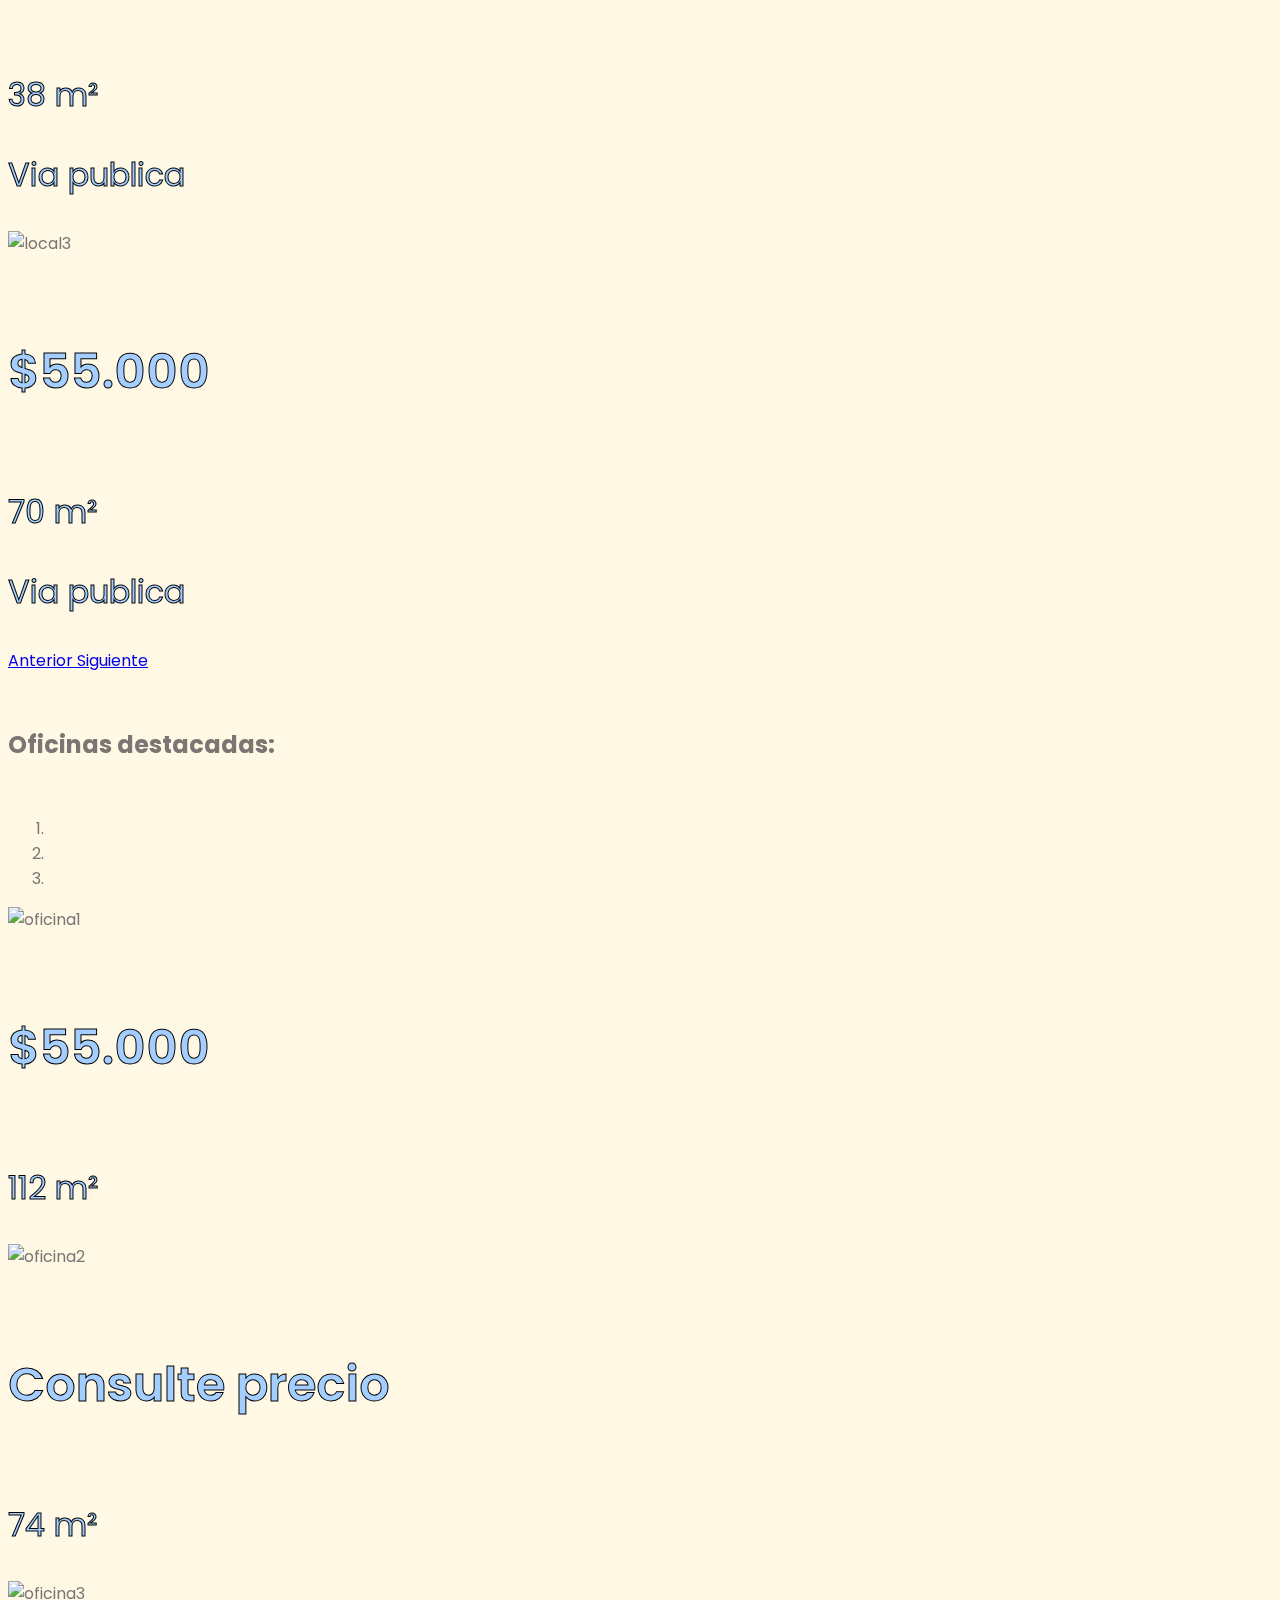
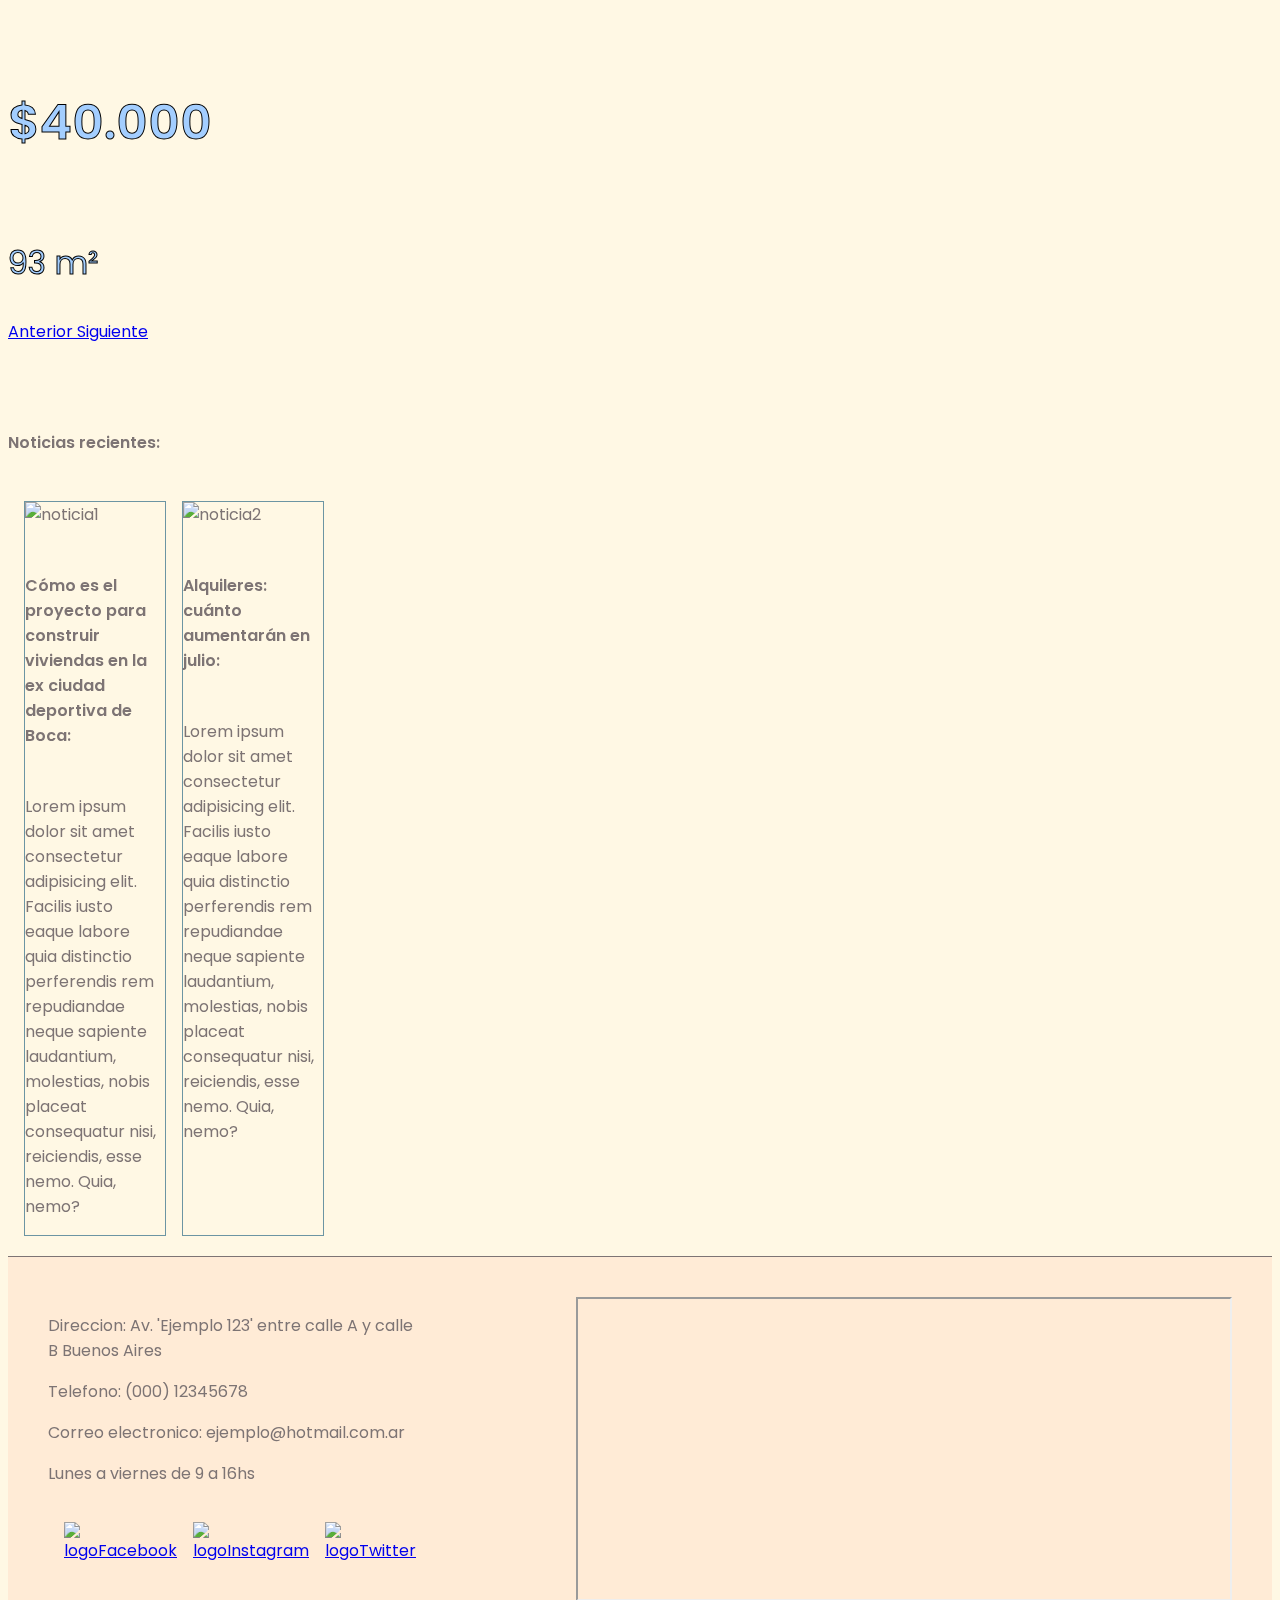
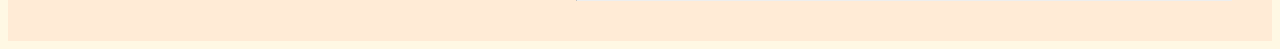
==== commit 6d7d609e: "banner change" ====
--- a/index.html
+++ b/index.html
@@ -3,7 +3,7 @@
 <head>
 	<title>Inmobiliaria Casco</title>
 	<meta name=keywords content="seo, sem, wpo, casa, departamento, inmobiliaria">
-	<meta name=description content="Encontrá en inmobiliariaX casas y departamentos en venta y alquiler. ¡Tenemos las mejores propiedades para tu búsqueda!">
+	<meta name=description content="Encontrá en Inmobiliaria Casco casas, departamentos, locales y oficinas en venta y alquiler. ¡Tenemos las mejores propiedades para tu búsqueda!">
 	<meta charset="UTF-8">
 	<meta name="viewport" content="width=device-width, initial-scale=1.0">
 	<link rel="icon" href="media/img/logo/InmobiliariaCascoLogo.png">
@@ -12,8 +12,8 @@
 </head>
 <body>
 	<div id="cuerpo">
-		<!-- Header -->
-		<div id="header">
+		<!-- Encabezado del sitio -->
+		<header id="header">
 			<div>
 				<nav class="navbar navbar-expand-lg navbar-light bg-light">
 					<div class="container">
@@ -50,221 +50,239 @@
 					</div>
 				</nav>
 			</div>
+		</header>
+		<div id="banner">
+			<div class="bannerText container">
+				<div class="title text-center">
+					<h1>Te ayudamos a encontrar lo que estás buscando</h1>
+					<h2>Ventas y alquileres en Buenos Aires</h2>
+				</div>
+				<div>
+					<li class="nav-item dropdown">
+						<a class="nav-link dropdown-toggle" href="#" id="navbarDropdownMenuLink" role="button" data-toggle="dropdown" aria-haspopup="true" aria-expanded="false">Propiedades</a>
+						<div class="dropdown-menu" aria-labelledby="navbarDropdownMenuLink">
+							<a class="dropdown-item" href="pages/propiedades.html">Todas las propiedades</a>
+							<a class="dropdown-item" href="pages/casa.html">Casas</a>
+							<a class="dropdown-item" href="pages/departamento.html">Departamentos</a>
+							<a class="dropdown-item" href="pages/local.html">Locales</a>
+							<a class="dropdown-item" href="pages/oficina.html">Oficinas</a>
+						</div>
+					</li>
+				</div>
+			</div>
 		</div>
 		<div id="main">
-			<div id="banner"></div>
-			<div>
-				<h1 class="container title text-center typeIBM">Inmobiliaria Casco:</h1>
-			</div>
-			<div id="destacados" class="container">
-				<div>
-					<h3 class="title text-center typeIBM typeBold">Casas destacadas:</h3>
-					<div id="carouselExampleCaptions1-1" class="carousel slide" data-ride="carousel">
-					  <ol class="carousel-indicators">
-					    <li data-target="#carouselExampleCaptions1-1" data-slide-to="0" class="active"></li>
-					    <li data-target="#carouselExampleCaptions1-1" data-slide-to="1"></li>
-					    <li data-target="#carouselExampleCaptions1-1" data-slide-to="2"></li>
-					  </ol>
-					  <div class="carousel-inner">
-					    <div class="carousel-item active">
-					      <img src="media/img/casas/home1.jpg" class="d-block w-100" alt="casa1">
-					      <div class="carousel-caption d-none d-md-block">
-					        <h5>Consulte precio</h5>
-					        <p>152 m²</p>
-					        <p>Dormitorios 4</p>
-					      </div>
-					    </div>
-					    <div class="carousel-item">
-					      <img src="media/img/casas/home2.jpg" class="d-block w-100" alt="casa2">
-					      <div class="carousel-caption d-none d-md-block">
-					        <h5>$78.000</h5>
-					        <p>50 m²</p>
-					        <p>Dormitorios 2</p>
-					      </div>
-					    </div>
-					    <div class="carousel-item">
-					      <img src="media/img/casas/home3.jpg" class="d-block w-100" alt="casa3">
-					      <div class="carousel-caption d-none d-md-block">
-					        <h5>Consulte precio</h5>
-					        <p>44 m²</p>
-					        <p>Dormitorios 2</p>
-					      </div>
-					    </div>
-					  </div>
-					  <a class="carousel-control-prev" href="#carouselExampleCaptions1-1" role="button" data-slide="prev">
-					    <span class="carousel-control-prev-icon" aria-hidden="true"></span>
-					    <span class="sr-only">Anterior</span>
-					  </a>
-					  <a class="carousel-control-next" href="#carouselExampleCaptions1-1" role="button" data-slide="next">
-					    <span class="carousel-control-next-icon" aria-hidden="true"></span>
-					    <span class="sr-only">Siguiente</span>
-					  </a>
-					</div>
-				</div>
-				<div>
-					<h3 class="title text-center typeIBM typeBold">Departamentos destacados:</h3>
-					<div id="carouselExampleCaptions1-2" class="carousel slide" data-ride="carousel">
-					  <ol class="carousel-indicators">
-					    <li data-target="#carouselExampleCaptions1-2" data-slide-to="0" class="active"></li>
-					    <li data-target="#carouselExampleCaptions1-2" data-slide-to="1"></li>
-					    <li data-target="#carouselExampleCaptions1-2" data-slide-to="2"></li>
-					  </ol>
-					  <div class="carousel-inner">
-					    <div class="carousel-item active">
-					      <img src="media/img/deptos/depto1.jpg" class="d-block w-100" alt="depto1">
-					      <div class="carousel-caption d-none d-md-block">
-					        <h5>$40.000</h5>
-					        <p>60 m²</p>
-					        <p>Dormitorios 2</p>
-					      </div>
-					    </div>
-					    <div class="carousel-item">
-					      <img src="media/img/deptos/depto2.jpg" class="d-block w-100" alt="depto2">
-					      <div class="carousel-caption d-none d-md-block">
-					        <h5>$32.000</h5>
-					        <p>39 m²</p>
-					        <p>Dormitorios 1</p>
-					      </div>
-					    </div>
-					    <div class="carousel-item">
-					      <img src="media/img/deptos/depto3.jpg" class="d-block w-100" alt="depto3">
-					      <div class="carousel-caption d-none d-md-block">
-					        <h5>$27.000</h5>
-					        <p>30 m²</p>
-					        <p>Dormitorios 1</p>
-					      </div>
-					    </div>
-					  </div>
-					  <a class="carousel-control-prev" href="#carouselExampleCaptions1-2" role="button" data-slide="prev">
-					    <span class="carousel-control-prev-icon" aria-hidden="true"></span>
-					    <span class="sr-only">Anterior</span>
-					  </a>
-					  <a class="carousel-control-next" href="#carouselExampleCaptions1-2" role="button" data-slide="next">
-					    <span class="carousel-control-next-icon" aria-hidden="true"></span>
-					    <span class="sr-only">Siguiente</span>
-					  </a>
-					</div>
-				</div>
-				<div>
-					<h3 class="title text-center typeIBM typeBold">Locales destacadas:</h3>
-					<div id="carouselExampleCaptions1-3" class="carousel slide" data-ride="carousel">
-					  <ol class="carousel-indicators">
-					    <li data-target="#carouselExampleCaptions1-3" data-slide-to="0" class="active"></li>
-					    <li data-target="#carouselExampleCaptions1-3" data-slide-to="1"></li>
-					    <li data-target="#carouselExampleCaptions1-3" data-slide-to="2"></li>
-					  </ol>
-					  <div class="carousel-inner">
-					    <div class="carousel-item active">
-					      <img src="media/img/locales/local1.jpg" class="d-block w-100" alt="local1">
-					      <div class="carousel-caption d-none d-md-block">
-					        <h5>Consulte precio</h5>
-					        <p>140 m²</p>
-					        <p>Via publica</p>
-					      </div>
-					    </div>
-					    <div class="carousel-item">
-					      <img src="media/img/locales/local2.jpg" class="d-block w-100" alt="local2">
-					      <div class="carousel-caption d-none d-md-block">
-					        <h5>$20.000</h5>
-					        <p>38 m²</p>
-					        <p>Via publica</p>
-					      </div>
-					    </div>
-					    <div class="carousel-item">
-					      <img src="media/img/locales/local3.jpg" class="d-block w-100" alt="local3">
-					      <div class="carousel-caption d-none d-md-block">
-					        <h5>$55.000</h5>
-					        <p>70 m²</p>
-					        <p>Via publica</p>
-					      </div>
-					    </div>
-					  </div>
-					  <a class="carousel-control-prev" href="#carouselExampleCaptions1-3" role="button" data-slide="prev">
-					    <span class="carousel-control-prev-icon" aria-hidden="true"></span>
-					    <span class="sr-only">Anterior</span>
-					  </a>
-					  <a class="carousel-control-next" href="#carouselExampleCaptions1-3" role="button" data-slide="next">
-					    <span class="carousel-control-next-icon" aria-hidden="true"></span>
-					    <span class="sr-only">Siguiente</span>
-					  </a>
-					</div>
-				</div>
-				<div>
-					<h3 class="title text-center typeIBM typeBold">Oficinas destacadas:</h3>
-					<div id="carouselExampleCaptions1-4" class="carousel slide" data-ride="carousel">
-					  <ol class="carousel-indicators">
-					    <li data-target="#carouselExampleCaptions1-4" data-slide-to="0" class="active"></li>
-					    <li data-target="#carouselExampleCaptions1-4" data-slide-to="1"></li>
-					    <li data-target="#carouselExampleCaptions1-4" data-slide-to="2"></li>
-					  </ol>
-					  <div class="carousel-inner">
-					    <div class="carousel-item active">
-					      <img src="media/img/oficinas/oficina1.jpg" class="d-block w-100" alt="oficina1">
-					      <div class="carousel-caption d-none d-md-block">
-					        <h5>$55.000</h5>
-					        <p>112 m²</p>
-					      </div>
-					    </div>
-					    <div class="carousel-item">
-					      <img src="media/img/oficinas/oficina2.jpg" class="d-block w-100" alt="oficina2">
-					      <div class="carousel-caption d-none d-md-block">
-					        <h5>Consulte precio</h5>
-					        <p>74 m²</p>
-					      </div>
-					    </div>
-					    <div class="carousel-item">
-					      <img src="media/img/oficinas/oficina3.jpg" class="d-block w-100" alt="oficina3">
-					      <div class="carousel-caption d-none d-md-block">
-					        <h5>$40.000</h5>
-					        <p>93 m²</p>
-					      </div>
-					    </div>
-					  </div>
-					  <a class="carousel-control-prev" href="#carouselExampleCaptions1-4" role="button" data-slide="prev">
-					    <span class="carousel-control-prev-icon" aria-hidden="true"></span>
-					    <span class="sr-only">Anterior</span>
-					  </a>
-					  <a class="carousel-control-next" href="#carouselExampleCaptions1-4" role="button" data-slide="next">
-					    <span class="carousel-control-next-icon" aria-hidden="true"></span>
-					    <span class="sr-only">Siguiente</span>
-					  </a>
-					</div>
-				</div>
-			</div>
-			<!-- Texto ejemplo de noticias -->
+			<div class="separado">
+				<div id="destacados" class="container">
+					<div>
+						<h3 class="title text-center">Casas destacadas:</h3>
+						<div id="carouselExampleCaptions1-1" class="carousel slide carousel-fade" data-ride="carousel">
+						  <ol class="carousel-indicators">
+							<li data-target="#carouselExampleCaptions1-1" data-slide-to="0" class="active"></li>
+							<li data-target="#carouselExampleCaptions1-1" data-slide-to="1"></li>
+							<li data-target="#carouselExampleCaptions1-1" data-slide-to="2"></li>
+						  </ol>
+						  <div class="carousel-inner">
+							<div class="carousel-item active">
+							  <img src="media/img/casas/home1.jpg" class="d-block w-100" alt="casa1">
+							  <div class="carousel-caption d-none d-md-block">
+								<h5>Consulte precio</h5>
+								<p>152 m²</p>
+								<p>Dormitorios 4</p>
+							  </div>
+							</div>
+							<div class="carousel-item">
+							  <img src="media/img/casas/home2.jpg" class="d-block w-100" alt="casa2">
+							  <div class="carousel-caption d-none d-md-block">
+								<h5>$78.000</h5>
+								<p>50 m²</p>
+								<p>Dormitorios 2</p>
+							  </div>
+							</div>
+							<div class="carousel-item">
+							  <img src="media/img/casas/home3.jpg" class="d-block w-100" alt="casa3">
+							  <div class="carousel-caption d-none d-md-block">
+								<h5>Consulte precio</h5>
+								<p>44 m²</p>
+								<p>Dormitorios 2</p>
+							  </div>
+							</div>
+						  </div>
+						  <a class="carousel-control-prev" href="#carouselExampleCaptions1-1" role="button" data-slide="prev">
+							<span class="carousel-control-prev-icon" aria-hidden="true"></span>
+							<span class="sr-only">Anterior</span>
+						  </a>
+						  <a class="carousel-control-next" href="#carouselExampleCaptions1-1" role="button" data-slide="next">
+							<span class="carousel-control-next-icon" aria-hidden="true"></span>
+							<span class="sr-only">Siguiente</span>
+						  </a>
+						</div>
+					</div>
+					<div>
+						<h3 class="title text-center">Departamentos destacados:</h3>
+						<div id="carouselExampleCaptions1-2" class="carousel slide" data-ride="carousel">
+						  <ol class="carousel-indicators">
+							<li data-target="#carouselExampleCaptions1-2" data-slide-to="0" class="active"></li>
+							<li data-target="#carouselExampleCaptions1-2" data-slide-to="1"></li>
+							<li data-target="#carouselExampleCaptions1-2" data-slide-to="2"></li>
+						  </ol>
+						  <div class="carousel-inner">
+							<div class="carousel-item active">
+							  <img src="media/img/deptos/depto1.jpg" class="d-block w-100" alt="depto1">
+							  <div class="carousel-caption d-none d-md-block">
+								<h5>$40.000</h5>
+								<p>60 m²</p>
+								<p>Dormitorios 2</p>
+							  </div>
+							</div>
+							<div class="carousel-item">
+							  <img src="media/img/deptos/depto2.jpg" class="d-block w-100" alt="depto2">
+							  <div class="carousel-caption d-none d-md-block">
+								<h5>$32.000</h5>
+								<p>39 m²</p>
+								<p>Dormitorios 1</p>
+							  </div>
+							</div>
+							<div class="carousel-item">
+							  <img src="media/img/deptos/depto3.jpg" class="d-block w-100" alt="depto3">
+							  <div class="carousel-caption d-none d-md-block">
+								<h5>$27.000</h5>
+								<p>30 m²</p>
+								<p>Dormitorios 1</p>
+							  </div>
+							</div>
+						  </div>
+						  <a class="carousel-control-prev" href="#carouselExampleCaptions1-2" role="button" data-slide="prev">
+							<span class="carousel-control-prev-icon" aria-hidden="true"></span>
+							<span class="sr-only">Anterior</span>
+						  </a>
+						  <a class="carousel-control-next" href="#carouselExampleCaptions1-2" role="button" data-slide="next">
+							<span class="carousel-control-next-icon" aria-hidden="true"></span>
+							<span class="sr-only">Siguiente</span>
+						  </a>
+						</div>
+					</div>
+					<div>
+						<h3 class="title text-center">Locales destacadas:</h3>
+						<div id="carouselExampleCaptions1-3" class="carousel slide" data-ride="carousel">
+						  <ol class="carousel-indicators">
+							<li data-target="#carouselExampleCaptions1-3" data-slide-to="0" class="active"></li>
+							<li data-target="#carouselExampleCaptions1-3" data-slide-to="1"></li>
+							<li data-target="#carouselExampleCaptions1-3" data-slide-to="2"></li>
+						  </ol>
+						  <div class="carousel-inner">
+							<div class="carousel-item active">
+							  <img src="media/img/locales/local1.jpg" class="d-block w-100" alt="local1">
+							  <div class="carousel-caption d-none d-md-block">
+								<h5>Consulte precio</h5>
+								<p>140 m²</p>
+								<p>Via publica</p>
+							  </div>
+							</div>
+							<div class="carousel-item">
+							  <img src="media/img/locales/local2.jpg" class="d-block w-100" alt="local2">
+							  <div class="carousel-caption d-none d-md-block">
+								<h5>$20.000</h5>
+								<p>38 m²</p>
+								<p>Via publica</p>
+							  </div>
+							</div>
+							<div class="carousel-item">
+							  <img src="media/img/locales/local3.jpg" class="d-block w-100" alt="local3">
+							  <div class="carousel-caption d-none d-md-block">
+								<h5>$55.000</h5>
+								<p>70 m²</p>
+								<p>Via publica</p>
+							  </div>
+							</div>
+						  </div>
+						  <a class="carousel-control-prev" href="#carouselExampleCaptions1-3" role="button" data-slide="prev">
+							<span class="carousel-control-prev-icon" aria-hidden="true"></span>
+							<span class="sr-only">Anterior</span>
+						  </a>
+						  <a class="carousel-control-next" href="#carouselExampleCaptions1-3" role="button" data-slide="next">
+							<span class="carousel-control-next-icon" aria-hidden="true"></span>
+							<span class="sr-only">Siguiente</span>
+						  </a>
+						</div>
+					</div>
+					<div>
+						<h3 class="title text-center">Oficinas destacadas:</h3>
+						<div id="carouselExampleCaptions1-4" class="carousel slide" data-ride="carousel">
+						  <ol class="carousel-indicators">
+							<li data-target="#carouselExampleCaptions1-4" data-slide-to="0" class="active"></li>
+							<li data-target="#carouselExampleCaptions1-4" data-slide-to="1"></li>
+							<li data-target="#carouselExampleCaptions1-4" data-slide-to="2"></li>
+						  </ol>
+						  <div class="carousel-inner">
+							<div class="carousel-item active">
+							  <img src="media/img/oficinas/oficina1.jpg" class="d-block w-100" alt="oficina1">
+							  <div class="carousel-caption d-none d-md-block">
+								<h5>$55.000</h5>
+								<p>112 m²</p>
+							  </div>
+							</div>
+							<div class="carousel-item">
+							  <img src="media/img/oficinas/oficina2.jpg" class="d-block w-100" alt="oficina2">
+							  <div class="carousel-caption d-none d-md-block">
+								<h5>Consulte precio</h5>
+								<p>74 m²</p>
+							  </div>
+							</div>
+							<div class="carousel-item">
+							  <img src="media/img/oficinas/oficina3.jpg" class="d-block w-100" alt="oficina3">
+							  <div class="carousel-caption d-none d-md-block">
+								<h5>$40.000</h5>
+								<p>93 m²</p>
+							  </div>
+							</div>
+						  </div>
+						  <a class="carousel-control-prev" href="#carouselExampleCaptions1-4" role="button" data-slide="prev">
+							<span class="carousel-control-prev-icon" aria-hidden="true"></span>
+							<span class="sr-only">Anterior</span>
+						  </a>
+						  <a class="carousel-control-next" href="#carouselExampleCaptions1-4" role="button" data-slide="next">
+							<span class="carousel-control-next-icon" aria-hidden="true"></span>
+							<span class="sr-only">Siguiente</span>
+						  </a>
+						</div>
+					</div>
+				</div>
+			</div>			
+			<!-- Noticias -->
 			<div id="noticias" class="container">
 				<div>
-					<p class="title text-center typeIBM typeBold">Noticias  recientes:</p>
+					<p class="title text-center">Noticias  recientes:</p>
 				</div>
 				<div class="link">
 					<div class="noti">
-						<a href=""><img src="media/img/noticias/noticia1.jpg" alt="noticia1"><p class="title typeIBM">Cómo es el proyecto para construir viviendas en la ex ciudad deportiva de Boca:</p><p class="subTitle typeIBM typeLight">Lorem ipsum dolor sit amet consectetur adipisicing elit. Facilis iusto eaque labore quia distinctio perferendis rem repudiandae neque sapiente laudantium, molestias, nobis placeat consequatur nisi, reiciendis, esse nemo. Quia, nemo?</p></a>
+						<a href=""><img src="media/img/noticias/noticia1.jpg" alt="noticia1"><p class="title">Cómo es el proyecto para construir viviendas en la ex ciudad deportiva de Boca:</p><p class="subTitle">Lorem ipsum dolor sit amet consectetur adipisicing elit. Facilis iusto eaque labore quia distinctio perferendis rem repudiandae neque sapiente laudantium, molestias, nobis placeat consequatur nisi, reiciendis, esse nemo. Quia, nemo?</p></a>
 					</div>
 					<div class="noti">
-						<a href=""><img src="media/img/noticias/noticia2.jpg" alt="noticia2"><p class="title typeIBM">Alquileres: cuánto aumentarán en julio:</p><p class="subTitle typeIBM typeLight">Lorem ipsum dolor sit amet consectetur adipisicing elit. Facilis iusto eaque labore quia distinctio perferendis rem repudiandae neque sapiente laudantium, molestias, nobis placeat consequatur nisi, reiciendis, esse nemo. Quia, nemo?</p></a>
+						<a href=""><img src="media/img/noticias/noticia2.jpg" alt="noticia2"><p class="title">Alquileres: cuánto aumentarán en julio:</p><p class="subTitle">Lorem ipsum dolor sit amet consectetur adipisicing elit. Facilis iusto eaque labore quia distinctio perferendis rem repudiandae neque sapiente laudantium, molestias, nobis placeat consequatur nisi, reiciendis, esse nemo. Quia, nemo?</p></a>
 						
 					</div>
 				</div>
 			</div>
-		</div>
-		<!-- Footer -->
-		<div id="footer" class="container typeIBM"> 
-			<div>
+			<!-- Footer -->
+			<footer id="footer" class="container"> 
 				<div>
-					<p>Direccion: Av. 'Ejemplo 123' entre calle A y calle B Buenos Aires</p>
-					<p>Telefono: (000) 12345678</p>
-					<p>Correo electronico: ejemplo@hotmail.com.ar</p>
-					<p>Lunes a viernes de 9 a 16hs</p>
-				</div>
-				<div>
-					<ol class="socialNetwork">
-						<li><a href=https://www.facebook.com target="_blank"><img src="media/img/socialNetwork/facebooklogo.jpg" alt="logoFacebook"></a></li>
-						<li><a href=https://www.instagram.com target="_blank"><img src="media/img/socialNetwork/instagramlogo.jpg" alt="logoInstagram"></a></li>
-						<li><a href=https://www.twitter.com target="_blank"><img src="media/img/socialNetwork/twitterlogo.jpg" alt="logoTwitter"></a></li>
-					</ol>
-				</div>
-			</div>
-			<iframe src="https://www.google.com/maps/embed?pb=!1m14!1m8!1m3!1d501.9013749953697!2d-58.39388824251299!3d-34.58160158119363!3m2!1i1024!2i768!4f13.1!3m3!1m2!1s0x95bccb06d18d5225%3A0x3652591aa77e712f!2sFloralis%20Gen%C3%A9rica!5e0!3m2!1ses-419!2sar!4v1629674807287!5m2!1ses-419!2sar" width="500" height="300" style="border:1;" allowfullscreen="" loading="lazy"></iframe>
+					<div>
+						<p>Direccion: Av. 'Ejemplo 123' entre calle A y calle B Buenos Aires</p>
+						<p>Telefono: (000) 12345678</p>
+						<p>Correo electronico: ejemplo@hotmail.com.ar</p>
+						<p>Lunes a viernes de 9 a 16hs</p>
+					</div>
+					<div>
+						<ol class="socialNetwork">
+							<li><a href=https://www.facebook.com target="_blank"><img src="media/img/socialNetwork/facebooklogo.jpg" alt="logoFacebook"></a></li>
+							<li><a href=https://www.instagram.com target="_blank"><img src="media/img/socialNetwork/instagramlogo.jpg" alt="logoInstagram"></a></li>
+							<li><a href=https://www.twitter.com target="_blank"><img src="media/img/socialNetwork/twitterlogo.jpg" alt="logoTwitter"></a></li>
+						</ol>
+					</div>
+				</div>
+				<iframe src="https://www.google.com/maps/embed?pb=!1m14!1m8!1m3!1d501.9013749953697!2d-58.39388824251299!3d-34.58160158119363!3m2!1i1024!2i768!4f13.1!3m3!1m2!1s0x95bccb06d18d5225%3A0x3652591aa77e712f!2sFloralis%20Gen%C3%A9rica!5e0!3m2!1ses-419!2sar!4v1629674807287!5m2!1ses-419!2sar" width="500" height="300" style="border:1;" allowfullscreen="" loading="lazy"></iframe>
+			</footer>
 		</div>
 	</div>
 	<script src="https://code.jquery.com/jquery-3.5.1.slim.min.js" integrity="sha384-DfXdz2htPH0lsSSs5nCTpuj/zy4C+OGpamoFVy38MVBnE+IbbVYUew+OrCXaRkfj" crossorigin="anonymous"></script>
--- a/css/estilos.css
+++ b/css/estilos.css
@@ -8,8 +8,9 @@
 }
 
 .bg-light {
-  background: linear-gradient(90deg, #6cd9ab 0%, #79b4b7 50%, #5087df 100%);
+  background: #fce2c6 !important;
   width: 100%;
+  border-bottom: 1px solid #7D7474;
 }
 
 .navbar-collapse {
@@ -32,6 +33,7 @@
 
 html {
   overflow-y: scroll;
+  scroll-behavior: smooth;
 }
 
 body {
@@ -65,14 +67,6 @@
   width: 10rem;
 }
 
-#banner {
-  height: 25rem;
-  background-image: url("../media/img/fondoBanner.jpg");
-  background-position: center;
-  background-size: cover;
-  width: 100%;
-}
-
 #destacados {
   font-family: "Poppins", sans-serif;
   display: flex;
@@ -86,7 +80,7 @@
 
 #destacados .carousel-caption {
   -webkit-text-stroke: 1px black;
-  color: #fff;
+  color: #a3ceff;
   font-size: 2rem;
 }
 
@@ -140,6 +134,7 @@
 }
 
 #main {
+  background-color: #FFF8E4;
   grid-area: main;
 }
 
@@ -148,72 +143,130 @@
   font-family: "Poppins", sans-serif;
 }
 
+#main .separado {
+  margin-top: 100vh;
+}
+
+#banner {
+  font-family: "Poppins", sans-serif;
+  z-index: -1;
+  height: 100vh;
+  background-image: url("../media/img/fondito.jpg");
+  background-position: center;
+  background-size: cover;
+  width: 100%;
+  top: 0;
+  position: fixed;
+}
+
+#banner .bannerText {
+  width: 90%;
+  margin: 10rem auto;
+  padding: 0;
+  border-radius: 2rem;
+  background-color: #FFF8E4;
+  color: #7D7474;
+  z-index: 1;
+  list-style: none;
+}
+
+@media all and (min-width: 768px) {
+  #banner .bannerText {
+    margin-top: 15rem;
+  }
+}
+
 #propiedades {
+  font-family: "Poppins", sans-serif;
   padding-top: 100px;
 }
 
-#propiedades .dropdown {
-  padding-bottom: 2rem;
+#propiedades .card {
+  background-color: #e7d6c3;
+  margin: 0 0 2rem 0;
+}
+
+#propiedades .card-body {
+  max-height: 6rem;
 }
 
 #propiedades .title {
   font-family: "Poppins", sans-serif;
   font-size: 1.5rem;
   font-weight: 700;
-}
-
-#propiedades .subTitle {
-  font-size: 1rem;
-}
-
-#propiedades .listaP {
-  font-size: 1rem;
-  display: flex;
-  flex-direction: column;
-  align-items: center;
-  justify-content: center;
-  padding: 1rem;
-  gap: 1rem;
-  border: solid #6cd9ab;
 }
 
 #propiedades a {
   text-decoration: none;
-  color: #FFF8E4;
-}
-
-#propiedades ol {
-  list-style: none;
+  color: #5e5858;
+}
+
+#propiedades .listaPropiedades {
+  margin-bottom: 1rem;
+  padding: 1rem;
+  background-color: #ebdfd1;
+  border: solid #746c6c 1px;
+}
+
+@media all and (min-width: 768px) {
+  #propiedades .listaPropiedades {
+    position: fixed;
+    z-index: 99;
+  }
+}
+
+#propiedades ul {
+  list-style: square inside;
 }
 
 #propiedades .table {
   padding-top: 22rem;
 }
 
-#propiedades td img {
+#propiedades img {
   width: 300px;
   height: 200px;
 }
 
 #nosotros {
   padding-top: 120px;
+  font-family: "Poppins", sans-serif;
+}
+
+@media all and (min-width: 768px) {
+  #nosotros .cuerpoNos {
+    display: flex;
+    flex-direction: row;
+  }
 }
 
 #nosotros .title {
   font-family: "Poppins", sans-serif;
   font-size: 1.5rem;
+  font-weight: 700;
 }
 
 #nosotros img {
-  width: 500px;
+  height: 160px;
+  width: 320px;
+}
+
+@media all and (min-width: 768px) {
+  #nosotros img {
+    height: 300px;
+    width: 600px;
+  }
 }
 
 #tasacion {
   padding-top: 120px;
+  font-family: "Poppins", sans-serif;
 }
 
 #tasacion .title {
-  font-size: 1.5rem;
+  font-family: "Poppins", sans-serif;
+  font-size: 1.5rem;
+  font-weight: 700;
 }
 
 #tasacion form {
@@ -221,10 +274,12 @@
 }
 
 #contacto {
+  font-family: "Poppins", sans-serif;
   padding-top: 120px;
 }
 
 #contacto .title {
+  font-weight: 700;
   font-size: 1.5rem;
 }
 
@@ -266,6 +321,7 @@
 }
 
 #footer .socialNetwork img {
+  height: 3rem;
   width: 4rem;
   padding-left: 1rem;
 }
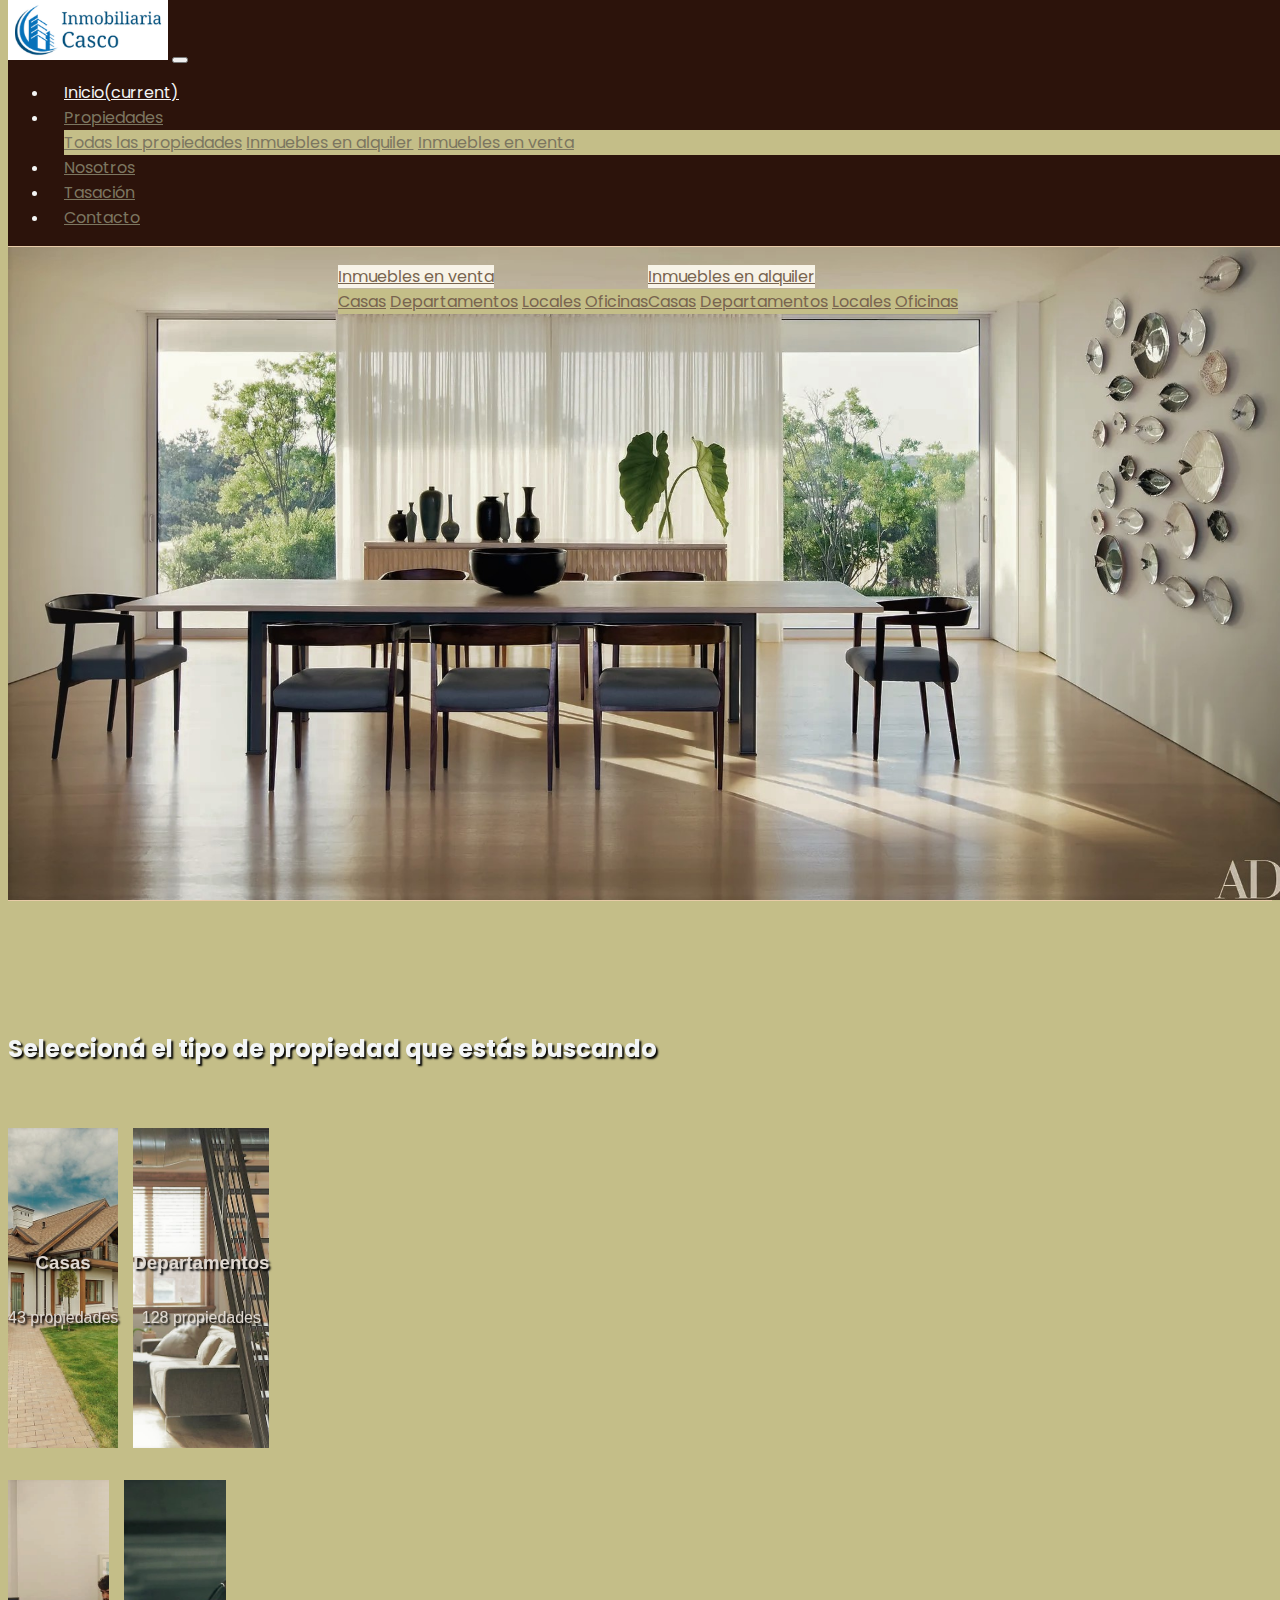
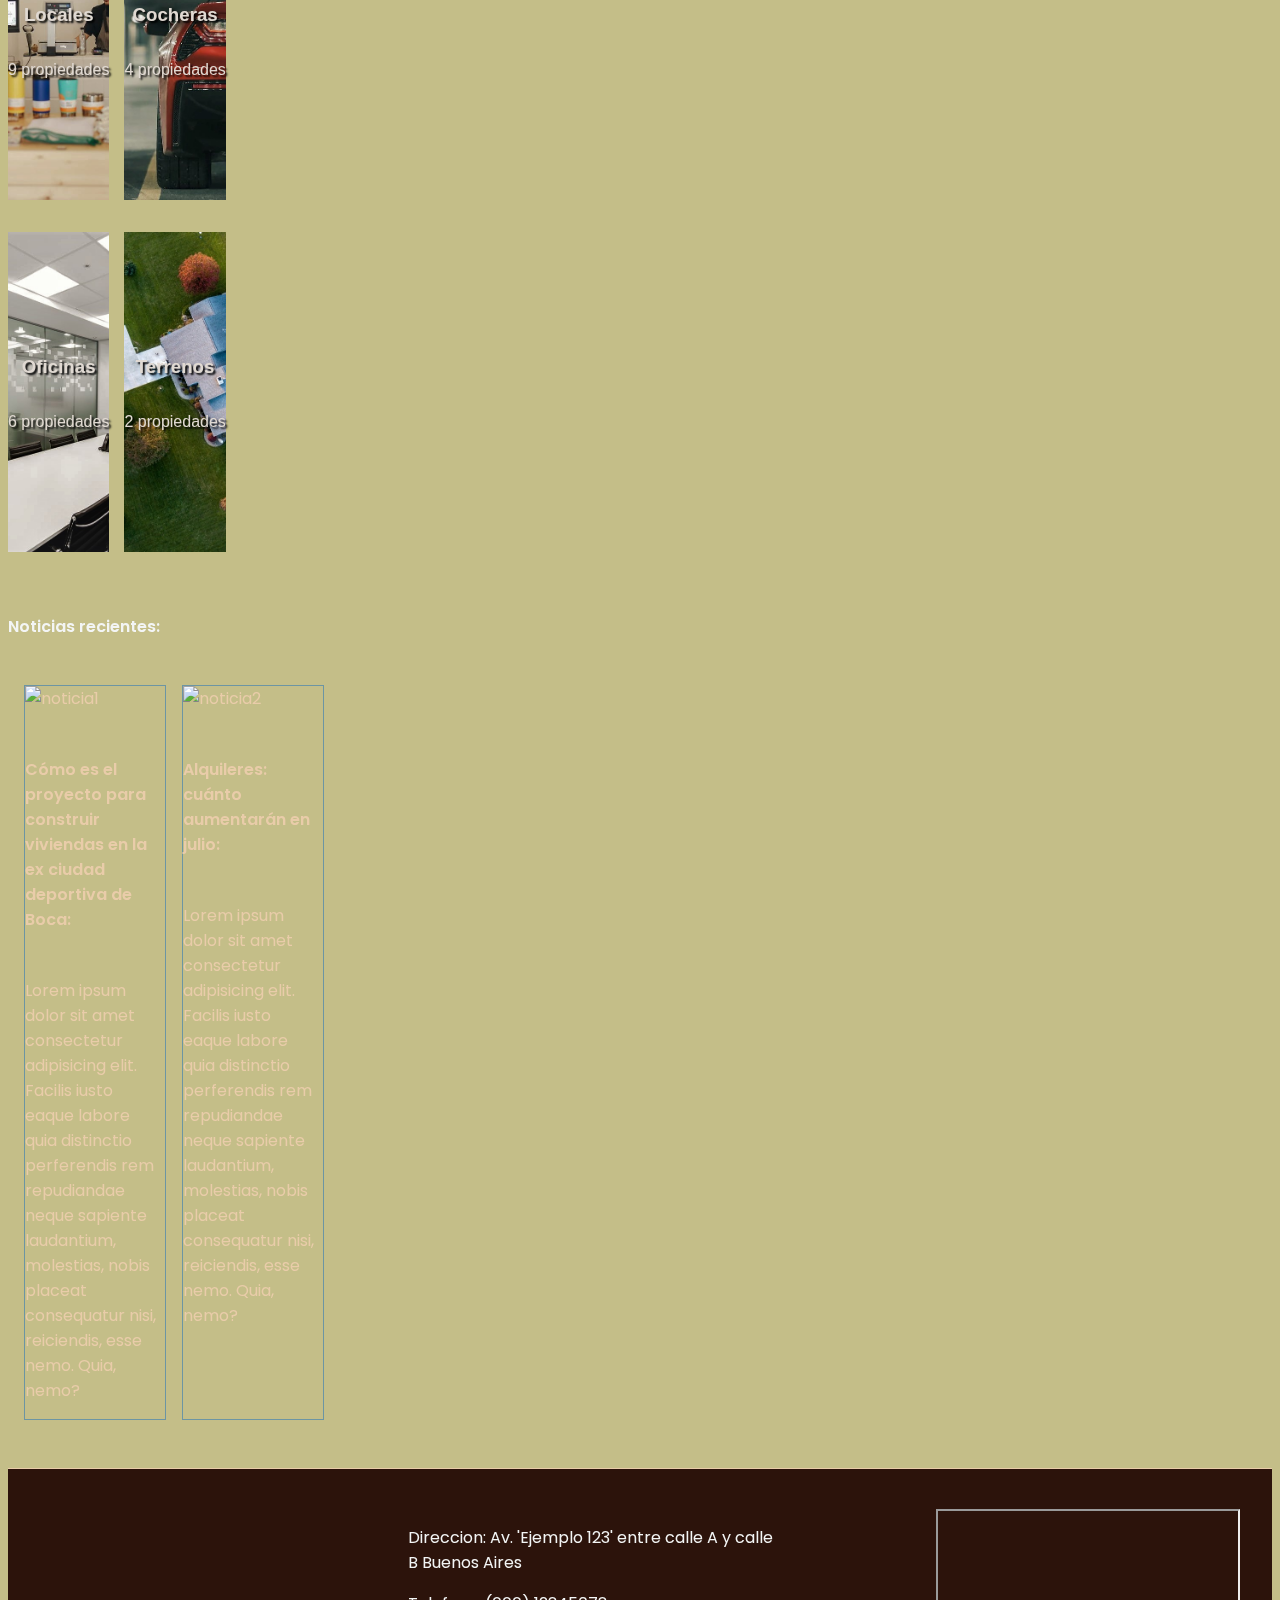
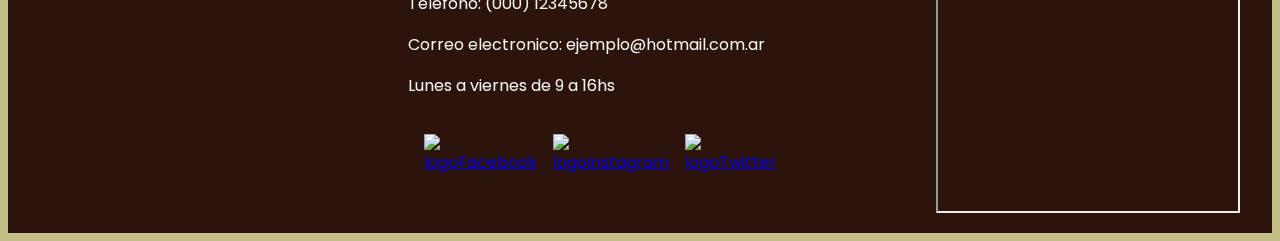
==== commit cc5ecad3: "home changes" ====
--- a/index.html
+++ b/index.html
@@ -18,7 +18,7 @@
 				<nav class="navbar navbar-expand-lg navbar-light bg-light">
 					<div class="container">
 						<a class="navbar-brand" href="index.html"><img src="media/img/logo/InmobiliariaCasco.png" alt="inmobiliariaCasco" class="rounded"></a>
-						<button class="navbar-toggler" type="button" data-toggle="collapse" data-target="#navbarNavDropdown" aria-controls="navbarNavDropdown" aria-expanded="false" aria-label="Toggle navigation">
+						<button class="navbar-toggler collapsed" type="button" data-toggle="collapse" data-target="#navbarNavDropdown" aria-controls="navbarNavDropdown" aria-expanded="false" aria-label="Toggle navigation">
 							<span class="navbar-toggler-icon"></span>
 						</button>
 						<div class="collapse navbar-collapse" id="navbarNavDropdown">
@@ -30,10 +30,8 @@
 									<a class="nav-link dropdown-toggle" href="#" id="navbarDropdownMenuLink" role="button" data-toggle="dropdown" aria-haspopup="true" aria-expanded="false">Propiedades</a>
 									<div class="dropdown-menu" aria-labelledby="navbarDropdownMenuLink">
 										<a class="dropdown-item" href="pages/propiedades.html">Todas las propiedades</a>
-										<a class="dropdown-item" href="pages/casa.html">Casas</a>
-										<a class="dropdown-item" href="pages/departamento.html">Departamentos</a>
-										<a class="dropdown-item" href="pages/local.html">Locales</a>
-										<a class="dropdown-item" href="pages/oficina.html">Oficinas</a>
+										<a class="dropdown-item" href="pages/alquiler.html">Inmuebles en alquiler</a>
+										<a class="dropdown-item" href="pages/venta.html">Inmuebles en venta</a>
 									</div>
 								</li>
 								<li class="nav-item">
@@ -52,203 +50,99 @@
 			</div>
 		</header>
 		<div id="banner">
-			<div class="bannerText container">
-				<div class="title text-center">
+			<div class="anim">
+				<div class="bannerText container text-center">
 					<h1>Te ayudamos a encontrar lo que estás buscando</h1>
 					<h2>Ventas y alquileres en Buenos Aires</h2>
 				</div>
-				<div>
-					<li class="nav-item dropdown">
-						<a class="nav-link dropdown-toggle" href="#" id="navbarDropdownMenuLink" role="button" data-toggle="dropdown" aria-haspopup="true" aria-expanded="false">Propiedades</a>
-						<div class="dropdown-menu" aria-labelledby="navbarDropdownMenuLink">
-							<a class="dropdown-item" href="pages/propiedades.html">Todas las propiedades</a>
-							<a class="dropdown-item" href="pages/casa.html">Casas</a>
-							<a class="dropdown-item" href="pages/departamento.html">Departamentos</a>
-							<a class="dropdown-item" href="pages/local.html">Locales</a>
-							<a class="dropdown-item" href="pages/oficina.html">Oficinas</a>
+				<div class="bannerBtn container">
+					<div class="dropdown">
+						<a class="btn btn-secondary dropdown-toggle" href="#" role="button" id="dropdownMenuLink" data-toggle="dropdown" aria-haspopup="true" aria-expanded="false">Inmuebles en venta</a>
+						<div class="dropdown-menu" aria-labelledby="dropdownMenuLink">
+							<a class="dropdown-item" href="#">Casas</a>
+							<a class="dropdown-item" href="#">Departamentos</a>
+							<a class="dropdown-item" href="#">Locales</a>
+							<a class="dropdown-item" href="#">Oficinas</a>
 						</div>
-					</li>
+					</div>
+					<div class="dropdown">
+						<a class="btn btn-secondary dropdown-toggle" href="#" role="button" id="dropdownMenuLink" data-toggle="dropdown" aria-haspopup="true" aria-expanded="false">Inmuebles en alquiler</a>
+						<div class="dropdown-menu" aria-labelledby="dropdownMenuLink">
+							<a class="dropdown-item" href="#">Casas</a>
+							<a class="dropdown-item" href="#">Departamentos</a>
+							<a class="dropdown-item" href="#">Locales</a>
+							<a class="dropdown-item" href="#">Oficinas</a>
+						</div>
+					</div>
 				</div>
 			</div>
 		</div>
+		<div class="separado"></div>
 		<div id="main">
-			<div class="separado">
-				<div id="destacados" class="container">
-					<div>
-						<h3 class="title text-center">Casas destacadas:</h3>
-						<div id="carouselExampleCaptions1-1" class="carousel slide carousel-fade" data-ride="carousel">
-						  <ol class="carousel-indicators">
-							<li data-target="#carouselExampleCaptions1-1" data-slide-to="0" class="active"></li>
-							<li data-target="#carouselExampleCaptions1-1" data-slide-to="1"></li>
-							<li data-target="#carouselExampleCaptions1-1" data-slide-to="2"></li>
-						  </ol>
-						  <div class="carousel-inner">
-							<div class="carousel-item active">
-							  <img src="media/img/casas/home1.jpg" class="d-block w-100" alt="casa1">
-							  <div class="carousel-caption d-none d-md-block">
-								<h5>Consulte precio</h5>
-								<p>152 m²</p>
-								<p>Dormitorios 4</p>
-							  </div>
+			<div id="collage" class="container">
+				<h2 class="title text-center">Seleccioná el tipo de propiedad que estás buscando</h2>
+				<div class="media1">
+					<a href="" class="col-12 col-lg-4"><div class="casaC"><h3>Casas</h3><p>43 propiedades</p></div></a>
+					<a href="" class="col-12 col-lg-8"><div class="deptoC"><h3>Departamentos</h3><p>128 propiedades</p></div></a>										
+				</div>
+				<div class=" media2">
+					<a href="" class="col-12 col-lg-8"><div class="localC"><h3>Locales</h3><p>9 propiedades</p></div></a>
+					<a href="" class="col-12 col-lg-4"><div class="cocheraC"><h3>Cocheras</h3><p>4 propiedades</p></div></a>
+				</div>
+				<div class="media3">
+					<a href="" class="col-12 col-lg-4"><div class="oficinaC"><h3>Oficinas</h3><p>6 propiedades</p></div></a>
+					<a href="" class="col-12 col-lg-8"><div class="terrenoC"><h3>Terrenos</h3><p>2 propiedades</p></div></a>
+				</div>									
+			</div>
+			<!--
+			<div id="destacados" class="container">
+				<div>
+					<h3 class="title text-center">Casas destacadas:</h3>
+					<div id="carouselExampleCaptions1-1" class="carousel slide carousel-fade" data-ride="carousel">
+						<ol class="carousel-indicators">
+						<li data-target="#carouselExampleCaptions1-1" data-slide-to="0" class="active"></li>
+						<li data-target="#carouselExampleCaptions1-1" data-slide-to="1"></li>
+						<li data-target="#carouselExampleCaptions1-1" data-slide-to="2"></li>
+						</ol>
+						<div class="carousel-inner">
+						<div class="carousel-item active">
+							<img src="media/img/casas/home1.jpg" class="d-block w-100" alt="casa1">
+							<div class="carousel-caption d-none d-md-block">
+							<h5>Consulte precio</h5>
+							<p>152 m²</p>
+							<p>Dormitorios 4</p>
 							</div>
-							<div class="carousel-item">
-							  <img src="media/img/casas/home2.jpg" class="d-block w-100" alt="casa2">
-							  <div class="carousel-caption d-none d-md-block">
-								<h5>$78.000</h5>
-								<p>50 m²</p>
-								<p>Dormitorios 2</p>
-							  </div>
+						</div>
+						<div class="carousel-item">
+							<img src="media/img/casas/home2.jpg" class="d-block w-100" alt="casa2">
+							<div class="carousel-caption d-none d-md-block">
+							<h5>$78.000</h5>
+							<p>50 m²</p>
+							<p>Dormitorios 2</p>
 							</div>
-							<div class="carousel-item">
-							  <img src="media/img/casas/home3.jpg" class="d-block w-100" alt="casa3">
-							  <div class="carousel-caption d-none d-md-block">
-								<h5>Consulte precio</h5>
-								<p>44 m²</p>
-								<p>Dormitorios 2</p>
-							  </div>
+						</div>
+						<div class="carousel-item">
+							<img src="media/img/casas/home3.jpg" class="d-block w-100" alt="casa3">
+							<div class="carousel-caption d-none d-md-block">
+							<h5>Consulte precio</h5>
+							<p>44 m²</p>
+							<p>Dormitorios 2</p>
 							</div>
-						  </div>
-						  <a class="carousel-control-prev" href="#carouselExampleCaptions1-1" role="button" data-slide="prev">
-							<span class="carousel-control-prev-icon" aria-hidden="true"></span>
-							<span class="sr-only">Anterior</span>
-						  </a>
-						  <a class="carousel-control-next" href="#carouselExampleCaptions1-1" role="button" data-slide="next">
-							<span class="carousel-control-next-icon" aria-hidden="true"></span>
-							<span class="sr-only">Siguiente</span>
-						  </a>
 						</div>
-					</div>
-					<div>
-						<h3 class="title text-center">Departamentos destacados:</h3>
-						<div id="carouselExampleCaptions1-2" class="carousel slide" data-ride="carousel">
-						  <ol class="carousel-indicators">
-							<li data-target="#carouselExampleCaptions1-2" data-slide-to="0" class="active"></li>
-							<li data-target="#carouselExampleCaptions1-2" data-slide-to="1"></li>
-							<li data-target="#carouselExampleCaptions1-2" data-slide-to="2"></li>
-						  </ol>
-						  <div class="carousel-inner">
-							<div class="carousel-item active">
-							  <img src="media/img/deptos/depto1.jpg" class="d-block w-100" alt="depto1">
-							  <div class="carousel-caption d-none d-md-block">
-								<h5>$40.000</h5>
-								<p>60 m²</p>
-								<p>Dormitorios 2</p>
-							  </div>
-							</div>
-							<div class="carousel-item">
-							  <img src="media/img/deptos/depto2.jpg" class="d-block w-100" alt="depto2">
-							  <div class="carousel-caption d-none d-md-block">
-								<h5>$32.000</h5>
-								<p>39 m²</p>
-								<p>Dormitorios 1</p>
-							  </div>
-							</div>
-							<div class="carousel-item">
-							  <img src="media/img/deptos/depto3.jpg" class="d-block w-100" alt="depto3">
-							  <div class="carousel-caption d-none d-md-block">
-								<h5>$27.000</h5>
-								<p>30 m²</p>
-								<p>Dormitorios 1</p>
-							  </div>
-							</div>
-						  </div>
-						  <a class="carousel-control-prev" href="#carouselExampleCaptions1-2" role="button" data-slide="prev">
-							<span class="carousel-control-prev-icon" aria-hidden="true"></span>
-							<span class="sr-only">Anterior</span>
-						  </a>
-						  <a class="carousel-control-next" href="#carouselExampleCaptions1-2" role="button" data-slide="next">
-							<span class="carousel-control-next-icon" aria-hidden="true"></span>
-							<span class="sr-only">Siguiente</span>
-						  </a>
 						</div>
-					</div>
-					<div>
-						<h3 class="title text-center">Locales destacadas:</h3>
-						<div id="carouselExampleCaptions1-3" class="carousel slide" data-ride="carousel">
-						  <ol class="carousel-indicators">
-							<li data-target="#carouselExampleCaptions1-3" data-slide-to="0" class="active"></li>
-							<li data-target="#carouselExampleCaptions1-3" data-slide-to="1"></li>
-							<li data-target="#carouselExampleCaptions1-3" data-slide-to="2"></li>
-						  </ol>
-						  <div class="carousel-inner">
-							<div class="carousel-item active">
-							  <img src="media/img/locales/local1.jpg" class="d-block w-100" alt="local1">
-							  <div class="carousel-caption d-none d-md-block">
-								<h5>Consulte precio</h5>
-								<p>140 m²</p>
-								<p>Via publica</p>
-							  </div>
-							</div>
-							<div class="carousel-item">
-							  <img src="media/img/locales/local2.jpg" class="d-block w-100" alt="local2">
-							  <div class="carousel-caption d-none d-md-block">
-								<h5>$20.000</h5>
-								<p>38 m²</p>
-								<p>Via publica</p>
-							  </div>
-							</div>
-							<div class="carousel-item">
-							  <img src="media/img/locales/local3.jpg" class="d-block w-100" alt="local3">
-							  <div class="carousel-caption d-none d-md-block">
-								<h5>$55.000</h5>
-								<p>70 m²</p>
-								<p>Via publica</p>
-							  </div>
-							</div>
-						  </div>
-						  <a class="carousel-control-prev" href="#carouselExampleCaptions1-3" role="button" data-slide="prev">
-							<span class="carousel-control-prev-icon" aria-hidden="true"></span>
-							<span class="sr-only">Anterior</span>
-						  </a>
-						  <a class="carousel-control-next" href="#carouselExampleCaptions1-3" role="button" data-slide="next">
-							<span class="carousel-control-next-icon" aria-hidden="true"></span>
-							<span class="sr-only">Siguiente</span>
-						  </a>
-						</div>
-					</div>
-					<div>
-						<h3 class="title text-center">Oficinas destacadas:</h3>
-						<div id="carouselExampleCaptions1-4" class="carousel slide" data-ride="carousel">
-						  <ol class="carousel-indicators">
-							<li data-target="#carouselExampleCaptions1-4" data-slide-to="0" class="active"></li>
-							<li data-target="#carouselExampleCaptions1-4" data-slide-to="1"></li>
-							<li data-target="#carouselExampleCaptions1-4" data-slide-to="2"></li>
-						  </ol>
-						  <div class="carousel-inner">
-							<div class="carousel-item active">
-							  <img src="media/img/oficinas/oficina1.jpg" class="d-block w-100" alt="oficina1">
-							  <div class="carousel-caption d-none d-md-block">
-								<h5>$55.000</h5>
-								<p>112 m²</p>
-							  </div>
-							</div>
-							<div class="carousel-item">
-							  <img src="media/img/oficinas/oficina2.jpg" class="d-block w-100" alt="oficina2">
-							  <div class="carousel-caption d-none d-md-block">
-								<h5>Consulte precio</h5>
-								<p>74 m²</p>
-							  </div>
-							</div>
-							<div class="carousel-item">
-							  <img src="media/img/oficinas/oficina3.jpg" class="d-block w-100" alt="oficina3">
-							  <div class="carousel-caption d-none d-md-block">
-								<h5>$40.000</h5>
-								<p>93 m²</p>
-							  </div>
-							</div>
-						  </div>
-						  <a class="carousel-control-prev" href="#carouselExampleCaptions1-4" role="button" data-slide="prev">
-							<span class="carousel-control-prev-icon" aria-hidden="true"></span>
-							<span class="sr-only">Anterior</span>
-						  </a>
-						  <a class="carousel-control-next" href="#carouselExampleCaptions1-4" role="button" data-slide="next">
-							<span class="carousel-control-next-icon" aria-hidden="true"></span>
-							<span class="sr-only">Siguiente</span>
-						  </a>
-						</div>
+						<a class="carousel-control-prev" href="#carouselExampleCaptions1-1" role="button" data-slide="prev">
+						<span class="carousel-control-prev-icon" aria-hidden="true"></span>
+						<span class="sr-only">Anterior</span>
+						</a>
+						<a class="carousel-control-next" href="#carouselExampleCaptions1-1" role="button" data-slide="next">
+						<span class="carousel-control-next-icon" aria-hidden="true"></span>
+						<span class="sr-only">Siguiente</span>
+						</a>
 					</div>
 				</div>
-			</div>			
+			</div>
+			-->	
+					
 			<!-- Noticias -->
 			<div id="noticias" class="container">
 				<div>
@@ -264,26 +158,26 @@
 					</div>
 				</div>
 			</div>
-			<!-- Footer -->
-			<footer id="footer" class="container"> 
+		</div>
+		<!-- Footer -->
+		<footer id="footer">
+			<div  class="container">
 				<div>
-					<div>
-						<p>Direccion: Av. 'Ejemplo 123' entre calle A y calle B Buenos Aires</p>
-						<p>Telefono: (000) 12345678</p>
-						<p>Correo electronico: ejemplo@hotmail.com.ar</p>
-						<p>Lunes a viernes de 9 a 16hs</p>
-					</div>
-					<div>
-						<ol class="socialNetwork">
-							<li><a href=https://www.facebook.com target="_blank"><img src="media/img/socialNetwork/facebooklogo.jpg" alt="logoFacebook"></a></li>
-							<li><a href=https://www.instagram.com target="_blank"><img src="media/img/socialNetwork/instagramlogo.jpg" alt="logoInstagram"></a></li>
-							<li><a href=https://www.twitter.com target="_blank"><img src="media/img/socialNetwork/twitterlogo.jpg" alt="logoTwitter"></a></li>
-						</ol>
-					</div>
+					<p>Direccion: Av. 'Ejemplo 123' entre calle A y calle B Buenos Aires</p>
+					<p>Telefono: (000) 12345678</p>
+					<p>Correo electronico: ejemplo@hotmail.com.ar</p>
+					<p>Lunes a viernes de 9 a 16hs</p>
 				</div>
-				<iframe src="https://www.google.com/maps/embed?pb=!1m14!1m8!1m3!1d501.9013749953697!2d-58.39388824251299!3d-34.58160158119363!3m2!1i1024!2i768!4f13.1!3m3!1m2!1s0x95bccb06d18d5225%3A0x3652591aa77e712f!2sFloralis%20Gen%C3%A9rica!5e0!3m2!1ses-419!2sar!4v1629674807287!5m2!1ses-419!2sar" width="500" height="300" style="border:1;" allowfullscreen="" loading="lazy"></iframe>
-			</footer>
-		</div>
+				<div>
+					<ol class="socialNetwork">
+						<li><a href=https://www.facebook.com target="_blank"><img src="media/img/socialNetwork/facebooklogo.jpg" alt="logoFacebook"></a></li>
+						<li><a href=https://www.instagram.com target="_blank"><img src="media/img/socialNetwork/instagramlogo.jpg" alt="logoInstagram"></a></li>
+						<li><a href=https://www.twitter.com target="_blank"><img src="media/img/socialNetwork/twitterlogo.jpg" alt="logoTwitter"></a></li>
+					</ol>
+				</div>
+			</div>
+			<iframe src="https://www.google.com/maps/embed?pb=!1m14!1m8!1m3!1d501.9013749953697!2d-58.39388824251299!3d-34.58160158119363!3m2!1i1024!2i768!4f13.1!3m3!1m2!1s0x95bccb06d18d5225%3A0x3652591aa77e712f!2sFloralis%20Gen%C3%A9rica!5e0!3m2!1ses-419!2sar!4v1629674807287!5m2!1ses-419!2sar" width="500" height="300" style="border:1;" allowfullscreen="" loading="lazy"></iframe>
+		</footer>
 	</div>
 	<script src="https://code.jquery.com/jquery-3.5.1.slim.min.js" integrity="sha384-DfXdz2htPH0lsSSs5nCTpuj/zy4C+OGpamoFVy38MVBnE+IbbVYUew+OrCXaRkfj" crossorigin="anonymous"></script>
 	<script src="https://cdn.jsdelivr.net/npm/bootstrap@4.6.0/dist/js/bootstrap.bundle.min.js" integrity="sha384-Piv4xVNRyMGpqkS2by6br4gNJ7DXjqk09RmUpJ8jgGtD7zP9yug3goQfGII0yAns" crossorigin="anonymous"></script>
--- a/css/estilos.css
+++ b/css/estilos.css
@@ -1,34 +1,65 @@
 @import url("https://fonts.googleapis.com/css2?family=Poppins:wght@300;400;500;700&display=swap");
+@keyframes fontFadeIn {
+  0% {
+    opacity: 0;
+    transform: translate3d(0, 80%, 0);
+  }
+  70% {
+    opacity: 0;
+    transform: translate3d(0, 20%, 0);
+  }
+  100% {
+    opacity: 1;
+    transform: translate3d(0, 0, 0);
+  }
+}
+
 .navbar-light .navbar-nav .nav-link {
   font-family: "Poppins", sans-serif;
 }
 
 .navbar-light .navbar-nav .active > .nav-link {
   font-family: "Poppins", sans-serif;
+  color: #F3F5F5;
+}
+
+.navbar-light .navbar-nav .nav-link {
+  color: #7c7660;
+}
+
+.navbar-light .navbar-nav .nav-link:hover {
+  color: #F3F5F5;
+}
+
+.navbar-light .navbar-nav .active > .nav-link, .navbar-light .navbar-nav .nav-link.active, .navbar-light .navbar-nav .nav-link.show, .navbar-light .navbar-nav .show > .nav-link {
+  color: #F3F5F5;
+}
+
+.navbar-light .navbar-toggler-icon {
+  background-image: url("data:image/svg+xml,%3Csvg version='1.1' id='Layer_1' xmlns='http://www.w3.org/2000/svg' xmlns:xlink='http://www.w3.org/1999/xlink' x='0px' y='0px' viewBox='0 0 512 512' style='enable-background:new 0 0 512 512;' xml:space='preserve'%3E%3Cg%3E%3Cpath style='fill:%232D527C;' d='M497.537,512H14.463C6.477,512,0,505.523,0,497.537V342.78c0-7.987,6.477-14.463,14.463-14.463 s14.463,6.477,14.463,14.463v140.294h454.147V28.927H342.78c-7.987,0-14.463-6.477-14.463-14.463S334.793,0,342.78,0h154.757 C505.523,0,512,6.477,512,14.463v483.073C512,505.523,505.523,512,497.537,512z'/%3E%3Cpath style='fill:%232D527C;' d='M14.463,270.463C6.477,270.463,0,263.987,0,256V14.463C0,6.477,6.477,0,14.463,0H256 c7.987,0,14.463,6.477,14.463,14.463S263.987,28.927,256,28.927H28.927V256C28.927,263.987,22.45,270.463,14.463,270.463z'/%3E%3Cpath style='fill:%232D527C;' d='M75.209,270.463c-7.987,0-14.463-6.477-14.463-14.463V75.209c0-7.987,6.477-14.463,14.463-14.463 H256c7.987,0,14.463,6.477,14.463,14.463S263.987,89.672,256,89.672H89.672V256C89.672,263.987,83.196,270.463,75.209,270.463z'/%3E%3C/g%3E%3Cpolygon style='fill:%23CEE8FA;' points='378.625,324.125 310.501,256 378.625,187.875 324.125,133.375 256,201.499 187.875,133.375 133.375,187.875 201.499,256 133.375,324.125 187.875,378.625 256,310.501 324.125,378.625 '/%3E%3Cpath style='fill:%232D527C;' d='M324.126,393.089c-3.703,0-7.402-1.413-10.227-4.236L256,330.954l-57.898,57.898 c-5.649,5.646-14.805,5.646-20.455,0l-54.501-54.501c-5.648-5.648-5.648-14.806,0-20.455L181.046,256l-57.898-57.898 c-5.648-5.648-5.648-14.806,0-20.455l54.501-54.501c5.649-5.646,14.805-5.646,20.455,0L256,181.046l57.898-57.898 c5.649-5.646,14.805-5.646,20.455,0l54.501,54.501c5.648,5.648,5.648,14.806,0,20.455L330.954,256l57.898,57.898 c5.648,5.648,5.648,14.806,0,20.455l-54.501,54.501C331.529,391.677,327.828,393.089,324.126,393.089z M256,296.037 c3.703,0,7.402,1.413,10.227,4.236l57.898,57.898l34.045-34.045l-57.898-57.898c-5.648-5.648-5.648-14.806,0-20.455l57.898-57.898 l-34.045-34.045l-57.898,57.898c-5.649,5.646-14.805,5.646-20.455,0l-57.898-57.898l-34.045,34.045l57.898,57.898 c5.648,5.648,5.648,14.806,0,20.455l-57.898,57.898l34.045,34.045l57.898-57.898C248.598,297.449,252.297,296.037,256,296.037z'/%3E%3Cg%3E%3C/g%3E%3Cg%3E%3C/g%3E%3Cg%3E%3C/g%3E%3Cg%3E%3C/g%3E%3Cg%3E%3C/g%3E%3Cg%3E%3C/g%3E%3Cg%3E%3C/g%3E%3Cg%3E%3C/g%3E%3Cg%3E%3C/g%3E%3Cg%3E%3C/g%3E%3Cg%3E%3C/g%3E%3Cg%3E%3C/g%3E%3Cg%3E%3C/g%3E%3Cg%3E%3C/g%3E%3Cg%3E%3C/g%3E%3C/svg%3E%0A");
+}
+
+.navbar-toggler.collapsed .navbar-toggler-icon {
+  background-image: url("data:image/svg+xml,%3Csvg xmlns='http://www.w3.org/2000/svg' viewBox='0 0 30 30' width='30px' height='30px'%3E%3Cpath fill='%23c2e8ff' d='M1.5 13.5H28.5V16.5H1.5z'/%3E%3Cpath fill='%237496c4' d='M28,14v2H2v-2H28 M29,13H1v4h28V13L29,13z'/%3E%3Cpath fill='%23c2e8ff' d='M1.5 5.5H28.5V8.5H1.5z'/%3E%3Cpath fill='%237496c4' d='M28,6v2H2V6H28 M29,5H1v4h28V5L29,5z'/%3E%3Cg%3E%3Cpath fill='%23c2e8ff' d='M1.5 21.5H28.5V24.5H1.5z'/%3E%3Cpath fill='%237496c4' d='M28,22v2H2v-2H28 M29,21H1v4h28V21L29,21z'/%3E%3C/g%3E%3C/svg%3E");
 }
 
 .bg-light {
-  background: #fce2c6 !important;
+  background: #2c130b !important;
   width: 100%;
-  border-bottom: 1px solid #7D7474;
+  border-bottom: 1px solid #e9cca9;
 }
 
 .navbar-collapse {
   background: transparent;
 }
 
-.btn-secondary {
-  color: #ccc;
-  background-color: #79b4b7;
-  border-color: #0e603d;
-}
-
 .dropdown-menu {
-  background-color: #79b4b7;
+  background-color: #c4be88;
 }
 
 .dropdown-item {
   font-family: "Poppins", sans-serif;
+  color: #7c7660;
 }
 
 html {
@@ -38,8 +69,8 @@
 
 body {
   font-family: "Roboto", sans-serif;
-  background-color: #FFF8E4;
-  color: #7D7474;
+  background-color: #c4be88;
+  color: #F3F5F5;
 }
 
 #header {
@@ -59,7 +90,7 @@
 
 @media all and (min-width: 768px) {
   #header .navbar-brand {
-    margin-right: 25rem;
+    width: 100%;
   }
 }
 
@@ -67,6 +98,10 @@
   width: 10rem;
 }
 
+#header .navbar-light .navbar-toggler {
+  border-color: none;
+}
+
 #destacados {
   font-family: "Poppins", sans-serif;
   display: flex;
@@ -80,7 +115,7 @@
 
 #destacados .carousel-caption {
   -webkit-text-stroke: 1px black;
-  color: #a3ceff;
+  color: #78644F;
   font-size: 2rem;
 }
 
@@ -117,7 +152,7 @@
 }
 
 #noticias a {
-  color: #7D7474;
+  color: #e9cca9;
   text-decoration: none;
 }
 
@@ -133,9 +168,14 @@
   }
 }
 
+.separado {
+  border-top: solid #e9cca9 1px;
+  margin-top: 100vh;
+}
+
 #main {
-  background-color: #FFF8E4;
-  grid-area: main;
+  background-color: #c4be88;
+  padding-bottom: 3rem;
 }
 
 #main .title {
@@ -143,36 +183,251 @@
   font-family: "Poppins", sans-serif;
 }
 
-#main .separado {
-  margin-top: 100vh;
+#collage {
+  padding-top: 1rem;
+  text-shadow: 2px 2px 2px #000000;
+}
+
+#collage .media1 {
+  margin: 0;
+  padding: 0;
+}
+
+@media all and (min-width: 768px) {
+  #collage .media1 {
+    display: flex;
+    margin: 2rem 0 2rem 0;
+  }
+}
+
+#collage .media1 .casaC {
+  display: flex;
+  flex-direction: column;
+  justify-content: center;
+  align-items: center;
+  background-image: url("../media/img/inicio/casa.jpg");
+  background-size: cover;
+  background-position: center;
+  height: 10rem;
+}
+
+@media all and (min-width: 768px) {
+  #collage .media1 .casaC {
+    height: 20rem;
+  }
+}
+
+#collage .media1 .deptoC {
+  display: flex;
+  flex-direction: column;
+  justify-content: center;
+  align-items: center;
+  background-image: url("../media/img/inicio/depto.jpg");
+  background-size: cover;
+  background-position: center;
+  height: 10rem;
+}
+
+@media all and (min-width: 768px) {
+  #collage .media1 .deptoC {
+    height: 20rem;
+  }
+}
+
+#collage .media2 {
+  margin: 0;
+  padding: 0;
+}
+
+@media all and (min-width: 768px) {
+  #collage .media2 {
+    display: flex;
+    margin: 2rem 0 2rem 0;
+  }
+}
+
+#collage .media2 .localC {
+  display: flex;
+  flex-direction: column;
+  justify-content: center;
+  align-items: center;
+  background-image: url("../media/img/inicio/local.jpg");
+  background-size: cover;
+  background-position: center;
+  height: 10rem;
+}
+
+@media all and (min-width: 768px) {
+  #collage .media2 .localC {
+    height: 20rem;
+  }
+}
+
+#collage .media2 .cocheraC {
+  display: flex;
+  flex-direction: column;
+  justify-content: center;
+  align-items: center;
+  background-image: url("../media/img/inicio/cochera.jpg");
+  background-size: cover;
+  background-position: center;
+  height: 10rem;
+}
+
+@media all and (min-width: 768px) {
+  #collage .media2 .cocheraC {
+    height: 20rem;
+  }
+}
+
+#collage .media3 {
+  margin: 0;
+  padding: 0;
+}
+
+@media all and (min-width: 768px) {
+  #collage .media3 {
+    display: flex;
+    margin: 2rem 0 2rem 0;
+  }
+}
+
+#collage .media3 .oficinaC {
+  display: flex;
+  flex-direction: column;
+  justify-content: center;
+  align-items: center;
+  background-image: url("../media/img/inicio/oficina.jpg");
+  background-size: cover;
+  background-position: center;
+  height: 10rem;
+}
+
+@media all and (min-width: 768px) {
+  #collage .media3 .oficinaC {
+    height: 20rem;
+  }
+}
+
+#collage .media3 .terrenoC {
+  display: flex;
+  flex-direction: column;
+  justify-content: center;
+  align-items: center;
+  background-image: url("../media/img/inicio/terreno.jpg");
+  background-size: cover;
+  background-position: center;
+  height: 10rem;
+}
+
+@media all and (min-width: 768px) {
+  #collage .media3 .terrenoC {
+    height: 20rem;
+  }
+}
+
+#collage a {
+  padding-right: 0;
+  color: #e0d9d2;
+  text-decoration: none;
+  text-shadow: 2px 2px 2px #000000;
+}
+
+#collage a:hover {
+  transform: scale(1.05);
+  filter: brightness(115%);
+}
+
+#collage .h3 {
+  font-weight: 900;
+}
+
+@media all and (min-width: 768px) {
+  #collage {
+    padding-top: 5rem;
+  }
+  #collage a {
+    padding-right: 15px;
+  }
 }
 
 #banner {
   font-family: "Poppins", sans-serif;
   z-index: -1;
   height: 100vh;
-  background-image: url("../media/img/fondito.jpg");
-  background-position: center;
-  background-size: cover;
-  width: 100%;
+  background-image: url("../media/img/fondoM.jpg");
+  background-position: 35% 50%;
+  background-size: cover;
   top: 0;
   position: fixed;
+  width: 100%;
+}
+
+#banner a {
+  color: #78644F;
+}
+
+#banner .dropdown-toggle {
+  white-space: normal;
+}
+
+#banner .bannerBtn {
+  display: flex;
+  flex-direction: row;
+  justify-content: space-between;
+}
+
+#banner .anim {
+  animation: fontFadeIn 5s;
+  animation-delay: -2s;
+  animation-timing-function: ease-in-out;
 }
 
 #banner .bannerText {
-  width: 90%;
-  margin: 10rem auto;
-  padding: 0;
-  border-radius: 2rem;
-  background-color: #FFF8E4;
-  color: #7D7474;
+  margin-top: 10rem;
+  margin-bottom: 0.2rem;
+  border-radius: 0.5rem;
+  color: #615555;
+  text-shadow: 3px 1px 2px #1d3246;
   z-index: 1;
   list-style: none;
 }
 
-@media all and (min-width: 768px) {
+#banner .btn-secondary {
+  border: none;
+  background-color: rgba(255, 252, 242, 0.89);
+}
+
+#banner .container {
+  padding-left: 0;
+  padding-right: 0;
+}
+
+@media all and (min-width: 768px) {
+  #banner {
+    width: 100%;
+    padding: 0;
+    background-image: url("../media/img/fondo.jpg");
+    background-position: 10% 85%;
+  }
+  #banner h1 {
+    text-align: center;
+  }
+  #banner h2 {
+    text-align: center;
+  }
+  #banner .container, #banner .container-fluid, #banner .container-lg, #banner .container-md, #banner .container-sm, #banner .container-xl {
+    padding: 0;
+    margin-top: 2rem;
+  }
   #banner .bannerText {
-    margin-top: 15rem;
+    margin-top: 8rem;
+  }
+  #banner .bannerBtn {
+    justify-content: center;
+  }
+  #banner .btn-secondary {
+    margin: 0 3rem 0 0;
   }
 }
 
@@ -291,19 +546,19 @@
 }
 
 #footer {
-  font-family: "Poppins", sans-serif;
-  grid-area: footer;
+  padding: 2rem;
+  font-family: "Poppins", sans-serif;
   display: flex;
   flex-flow: column;
-  padding: 40px;
-  margin-top: 20px;
+  margin-top: 0;
   font-size: 1rem;
-  border-top: 1px solid #7D7474;
-  background-color: #FFEBD6;
+  border-top: 1px solid #e9cca9;
+  background-color: #2c130b;
 }
 
 @media all and (min-width: 768px) {
   #footer {
+    padding: 40px 400px 20px 400px;
     display: flex;
     flex-flow: row;
   }
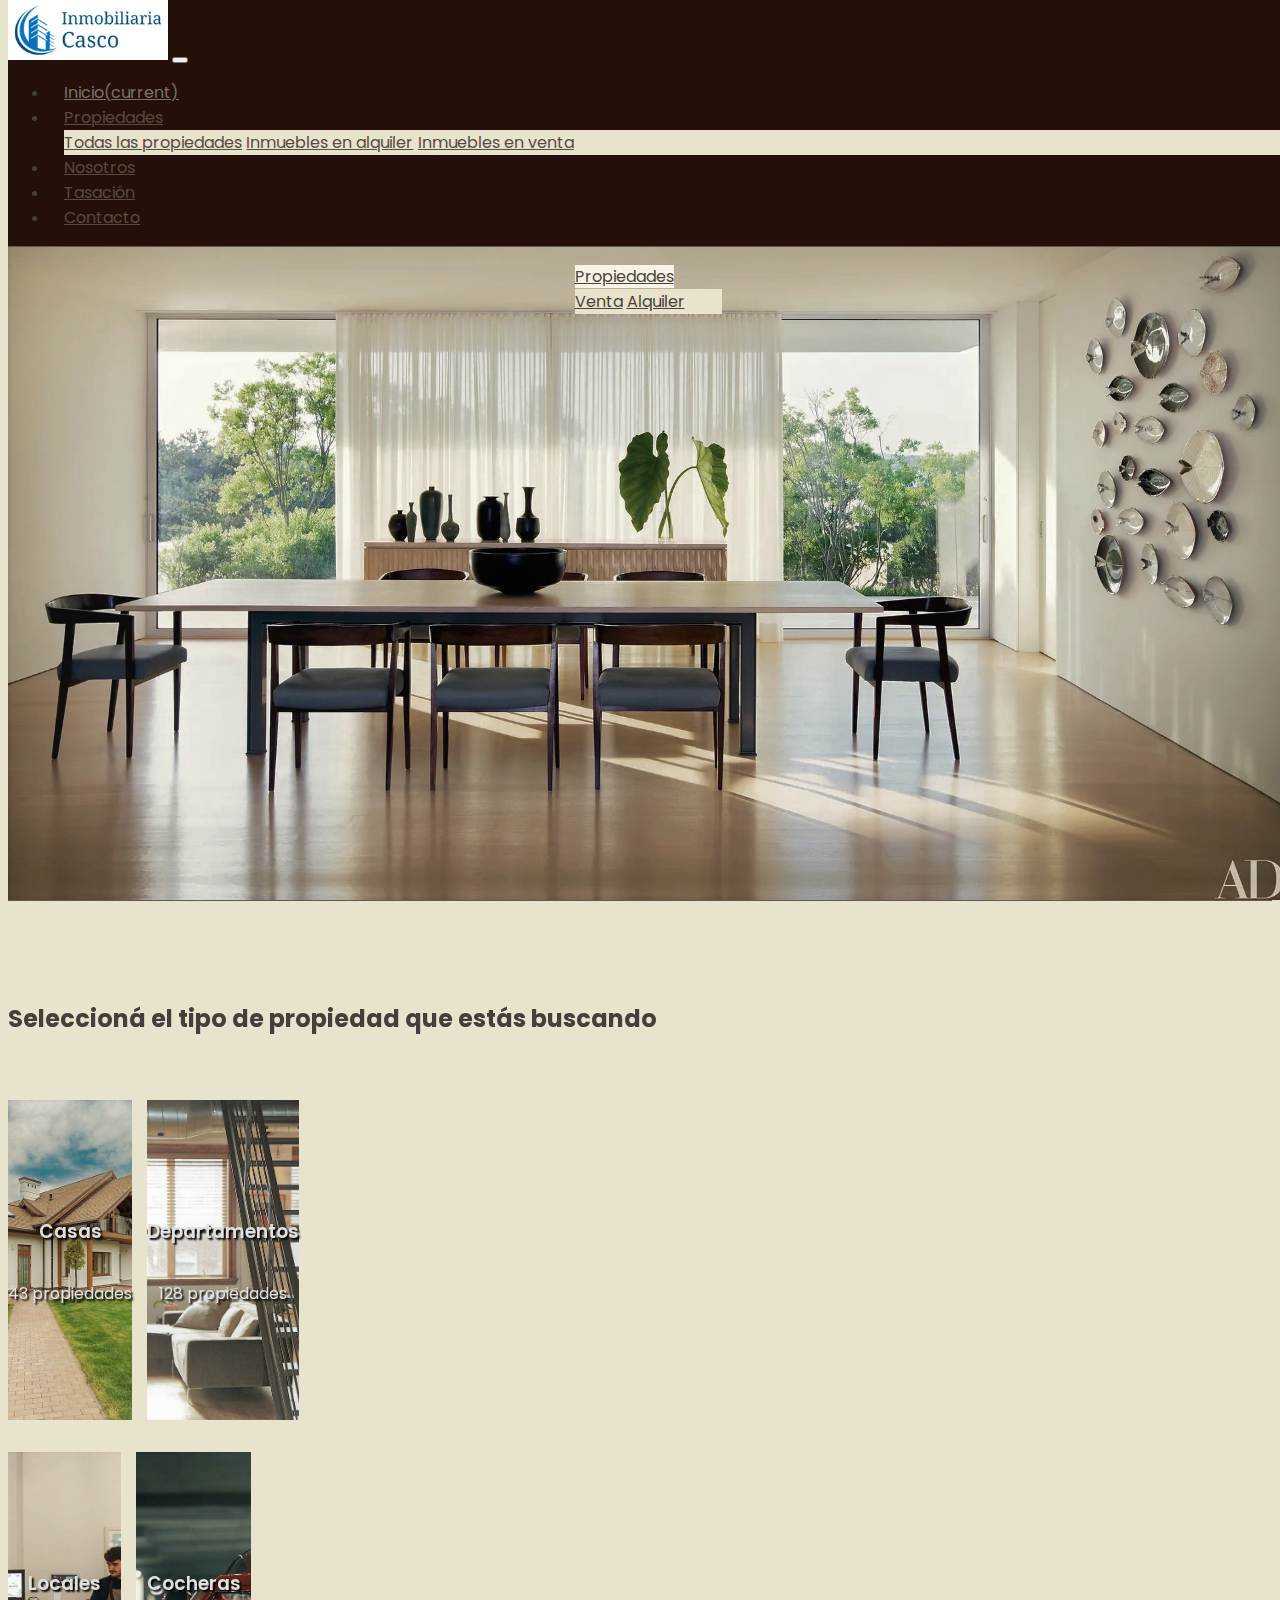
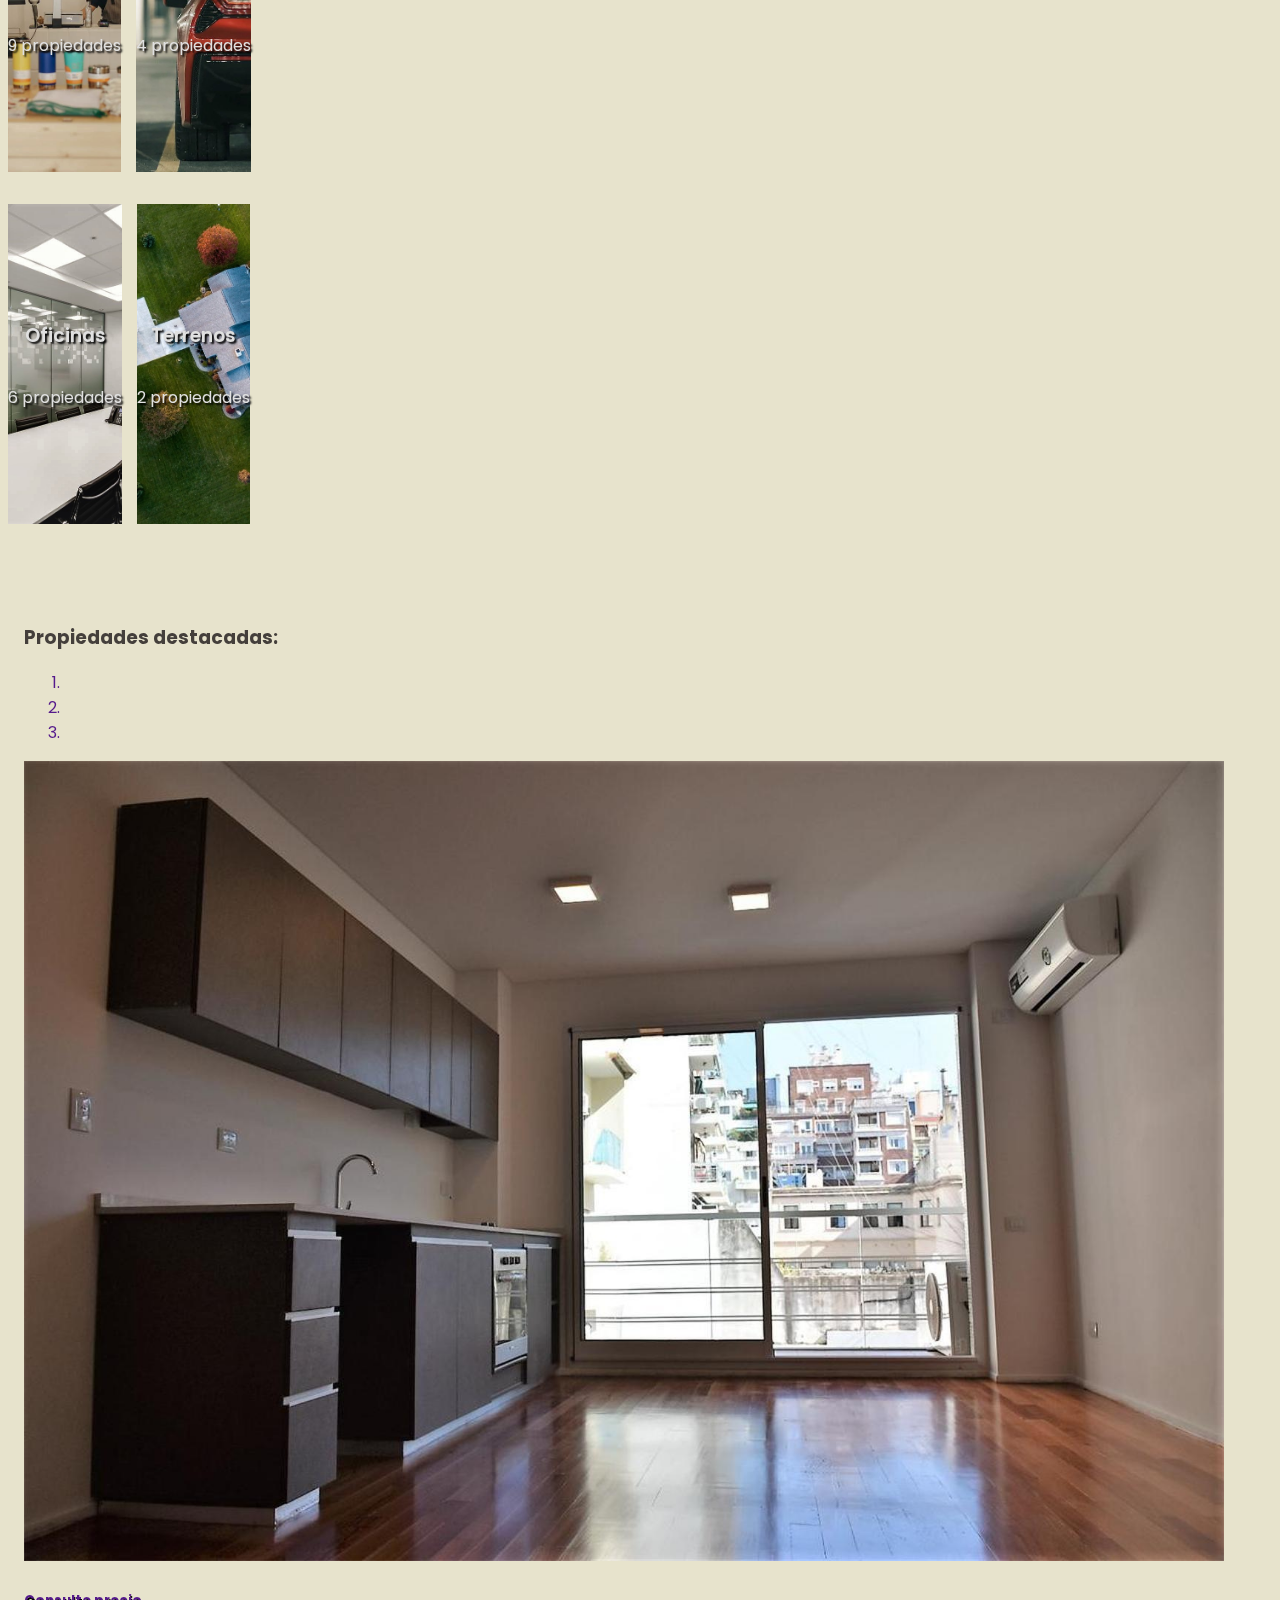
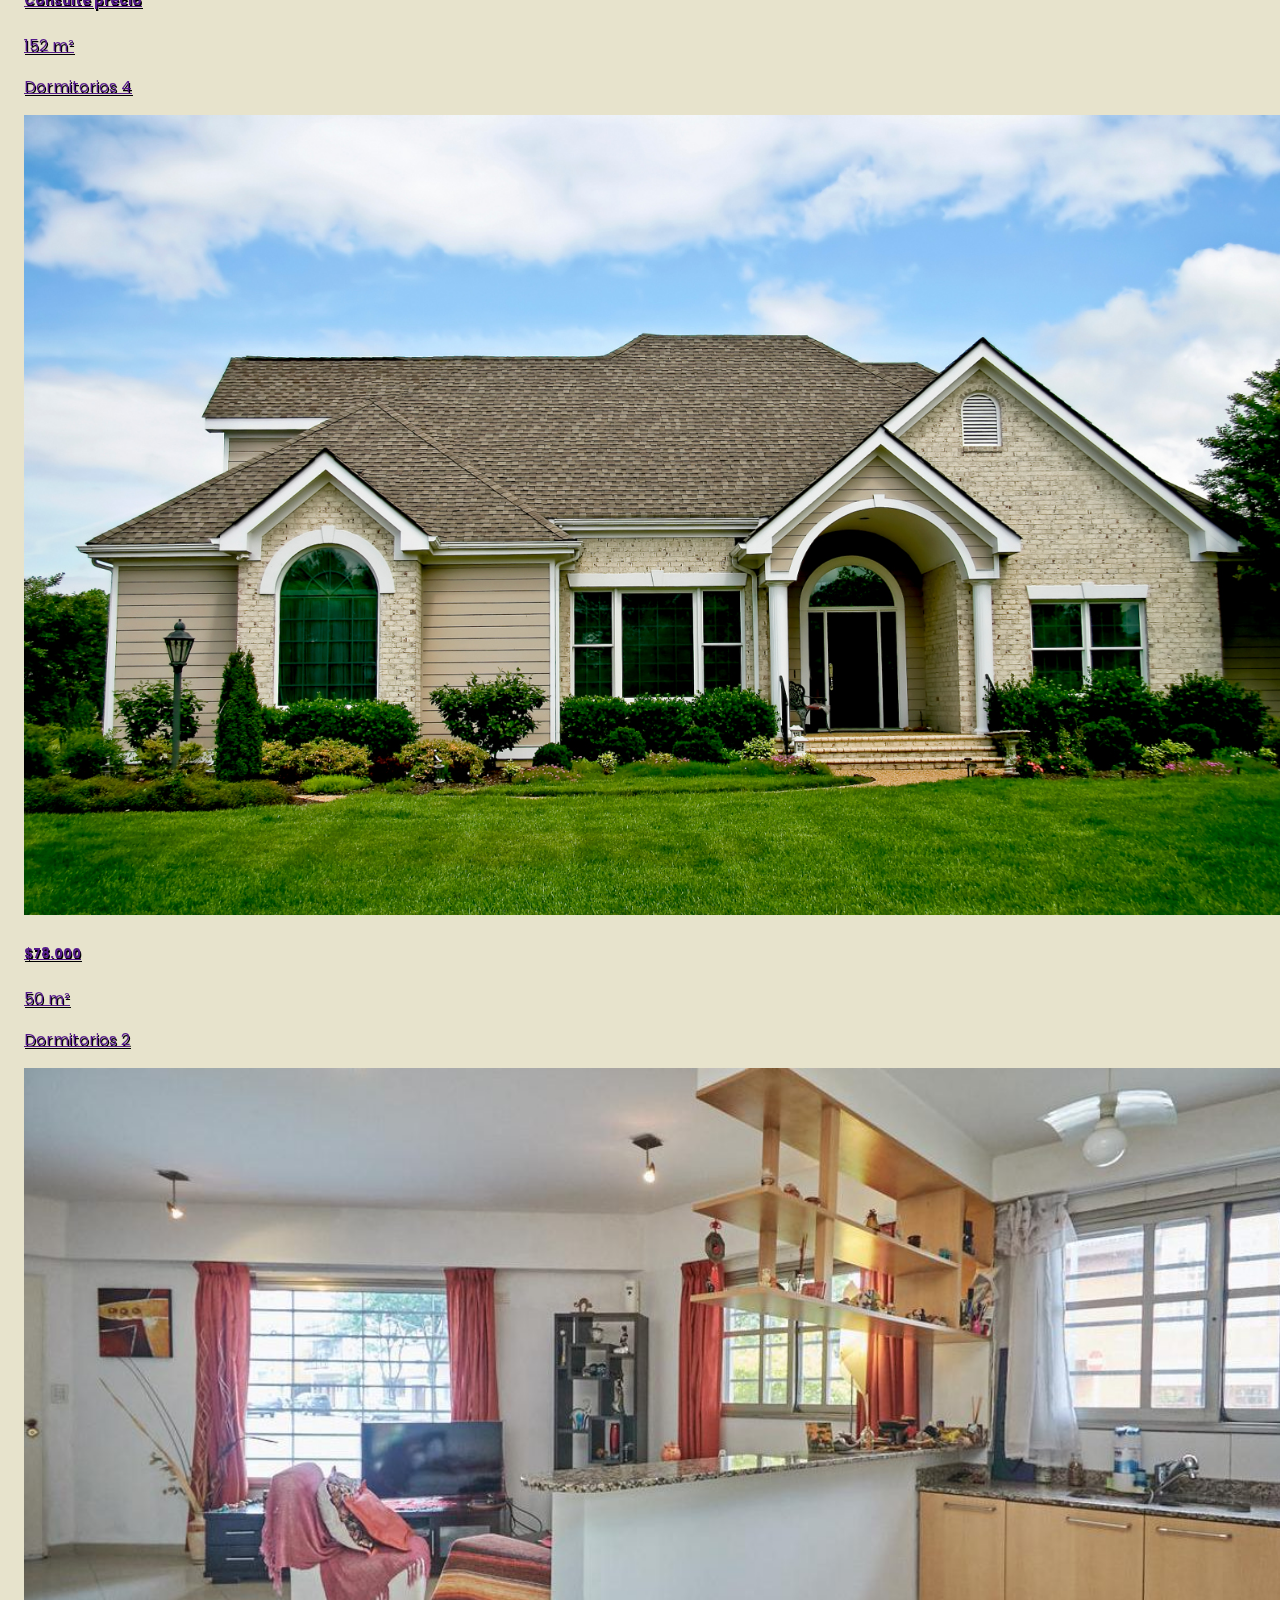
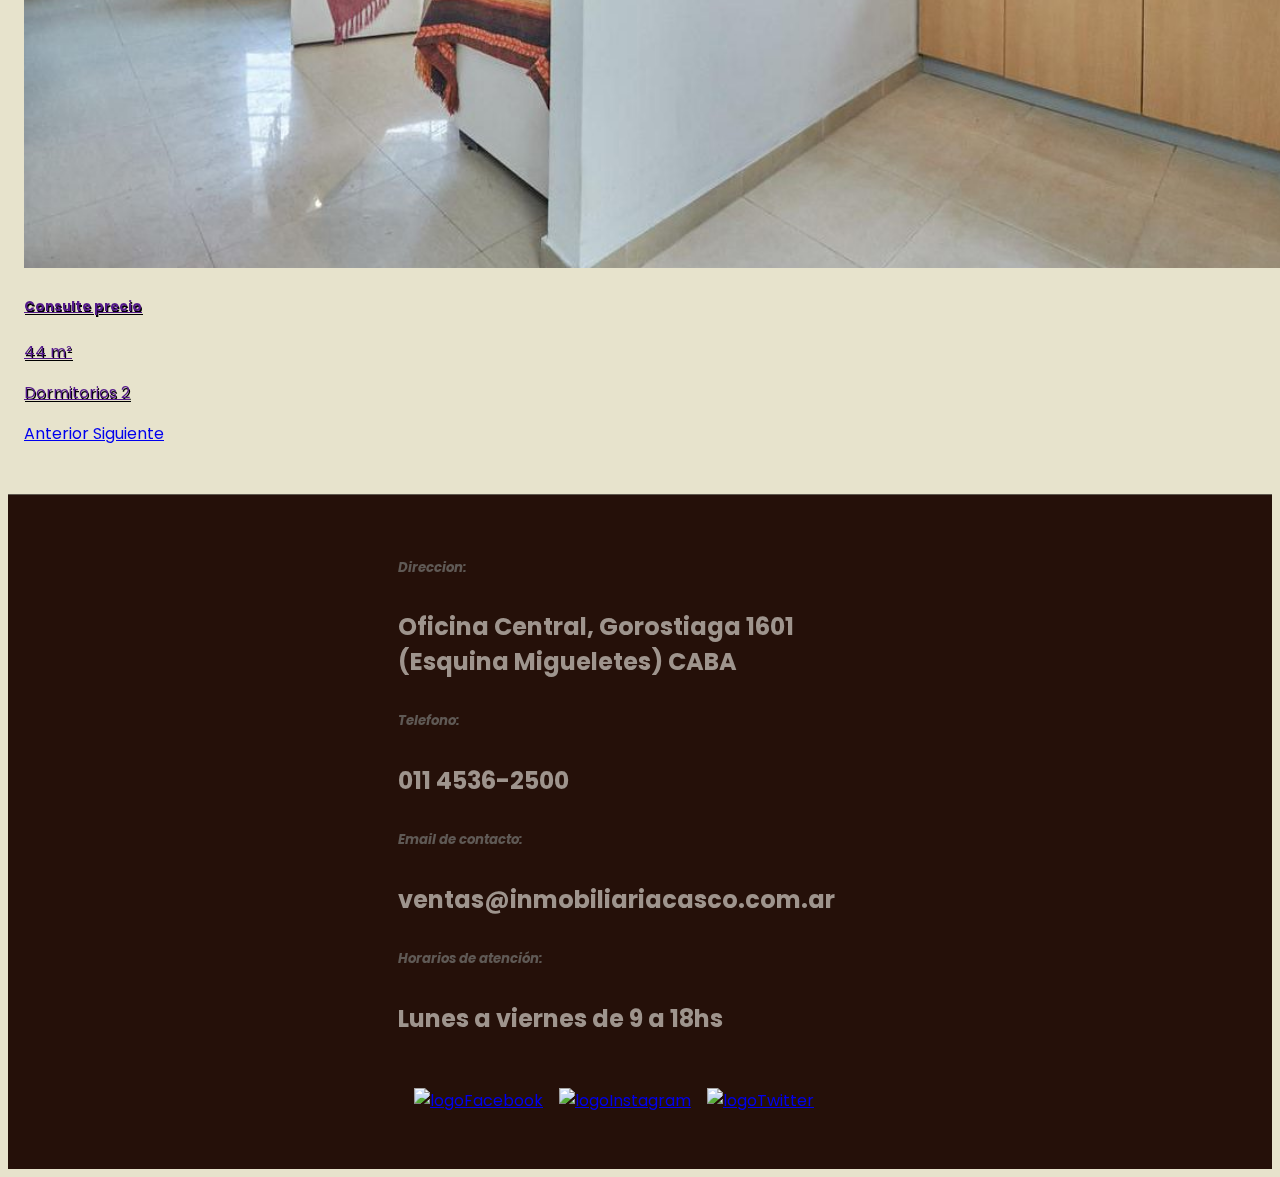
==== commit e2143d62: "entrega final" ====
--- a/index.html
+++ b/index.html
@@ -11,174 +11,147 @@
 	<link rel="stylesheet" type="text/css" href="css/estilos.css">
 </head>
 <body>
-	<div id="cuerpo">
-		<!-- Encabezado del sitio -->
-		<header id="header">
-			<div>
-				<nav class="navbar navbar-expand-lg navbar-light bg-light">
-					<div class="container">
-						<a class="navbar-brand" href="index.html"><img src="media/img/logo/InmobiliariaCasco.png" alt="inmobiliariaCasco" class="rounded"></a>
-						<button class="navbar-toggler collapsed" type="button" data-toggle="collapse" data-target="#navbarNavDropdown" aria-controls="navbarNavDropdown" aria-expanded="false" aria-label="Toggle navigation">
-							<span class="navbar-toggler-icon"></span>
-						</button>
-						<div class="collapse navbar-collapse" id="navbarNavDropdown">
-							<ul class="navbar-nav">
-								<li class="nav-item active">
-									<a class="nav-link" href="index.html">Inicio<span class="sr-only">(current)</span></a>
-								</li>
-								<li class="nav-item dropdown">
-									<a class="nav-link dropdown-toggle" href="#" id="navbarDropdownMenuLink" role="button" data-toggle="dropdown" aria-haspopup="true" aria-expanded="false">Propiedades</a>
-									<div class="dropdown-menu" aria-labelledby="navbarDropdownMenuLink">
-										<a class="dropdown-item" href="pages/propiedades.html">Todas las propiedades</a>
-										<a class="dropdown-item" href="pages/alquiler.html">Inmuebles en alquiler</a>
-										<a class="dropdown-item" href="pages/venta.html">Inmuebles en venta</a>
-									</div>
-								</li>
-								<li class="nav-item">
-									<a class="nav-link" href="pages/nosotros.html">Nosotros</a>
-								</li>
-								<li class="nav-item">
-									<a class="nav-link" href="pages/tasacion.html">Tasación</a>
-								</li>
-								<li class="nav-item">
-									<a class="nav-link" href="pages/contacto.html">Contacto</a>
-								</li>
-							</ul>
-						</div>
+	<!-- Encabezado del sitio -->
+	<header id="header">
+		<div>
+			<nav class="navbar navbar-expand-lg navbar-light bg-light">
+				<div class="container">
+					<a class="navbar-brand" href="index.html"><img src="media/img/logo/InmobiliariaCasco.png" alt="inmobiliariaCasco" class="rounded"></a>
+					<button class="navbar-toggler collapsed" type="button" data-toggle="collapse" data-target="#navbarNavDropdown" aria-controls="navbarNavDropdown" aria-expanded="false" aria-label="Toggle navigation">
+						<span class="navbar-toggler-icon"></span>
+					</button>
+					<div class="collapse navbar-collapse" id="navbarNavDropdown">
+						<ul class="navbar-nav">
+							<li class="nav-item active">
+								<a class="nav-link" href="index.html">Inicio<span class="sr-only">(current)</span></a>
+							</li>
+							<li class="nav-item dropdown">
+								<a class="nav-link dropdown-toggle" href="#" id="navbarDropdownMenuLink" role="button" data-toggle="dropdown" aria-haspopup="true" aria-expanded="false">Propiedades</a>
+								<div class="dropdown-menu" aria-labelledby="navbarDropdownMenuLink">
+									<a class="dropdown-item" href="pages/propiedades.html">Todas las propiedades</a>
+									<a class="dropdown-item" href="pages/alquiler.html">Inmuebles en alquiler</a>
+									<a class="dropdown-item" href="pages/venta.html">Inmuebles en venta</a>
+								</div>
+							</li>
+							<li class="nav-item">
+								<a class="nav-link" href="pages/nosotros.html">Nosotros</a>
+							</li>
+							<li class="nav-item">
+								<a class="nav-link" href="pages/tasacion.html">Tasación</a>
+							</li>
+							<li class="nav-item">
+								<a class="nav-link" href="pages/contacto.html">Contacto</a>
+							</li>
+						</ul>
 					</div>
-				</nav>
+				</div>
+			</nav>
+		</div>
+	</header>
+	<!-- Cuerpo -->
+	<div id="banner">
+		<div class="anim">
+			<div class="bannerText container text-center">
+				<h1>Te ayudamos a encontrar lo que estás buscando</h1>
+				<h2>Ventas y alquileres en Buenos Aires</h2>
 			</div>
-		</header>
-		<div id="banner">
-			<div class="anim">
-				<div class="bannerText container text-center">
-					<h1>Te ayudamos a encontrar lo que estás buscando</h1>
-					<h2>Ventas y alquileres en Buenos Aires</h2>
-				</div>
-				<div class="bannerBtn container">
-					<div class="dropdown">
-						<a class="btn btn-secondary dropdown-toggle" href="#" role="button" id="dropdownMenuLink" data-toggle="dropdown" aria-haspopup="true" aria-expanded="false">Inmuebles en venta</a>
-						<div class="dropdown-menu" aria-labelledby="dropdownMenuLink">
-							<a class="dropdown-item" href="#">Casas</a>
-							<a class="dropdown-item" href="#">Departamentos</a>
-							<a class="dropdown-item" href="#">Locales</a>
-							<a class="dropdown-item" href="#">Oficinas</a>
-						</div>
-					</div>
-					<div class="dropdown">
-						<a class="btn btn-secondary dropdown-toggle" href="#" role="button" id="dropdownMenuLink" data-toggle="dropdown" aria-haspopup="true" aria-expanded="false">Inmuebles en alquiler</a>
-						<div class="dropdown-menu" aria-labelledby="dropdownMenuLink">
-							<a class="dropdown-item" href="#">Casas</a>
-							<a class="dropdown-item" href="#">Departamentos</a>
-							<a class="dropdown-item" href="#">Locales</a>
-							<a class="dropdown-item" href="#">Oficinas</a>
-						</div>
+			<div class="bannerBtn container">
+				<div class="dropdown">
+					<a class="btn btn-secondary dropdown-toggle" href="#" role="button" id="dropdownMenuLink" data-toggle="dropdown" aria-haspopup="true" aria-expanded="false">Propiedades</a>
+					<div class="dropdown-menu" aria-labelledby="dropdownMenuLink">
+						<a class="dropdown-item" href="pages/venta.html">Venta</a>
+						<a class="dropdown-item" href="pages/alquiler.html">Alquiler</a>
 					</div>
 				</div>
 			</div>
 		</div>
-		<div class="separado"></div>
-		<div id="main">
-			<div id="collage" class="container">
-				<h2 class="title text-center">Seleccioná el tipo de propiedad que estás buscando</h2>
-				<div class="media1">
-					<a href="" class="col-12 col-lg-4"><div class="casaC"><h3>Casas</h3><p>43 propiedades</p></div></a>
-					<a href="" class="col-12 col-lg-8"><div class="deptoC"><h3>Departamentos</h3><p>128 propiedades</p></div></a>										
-				</div>
-				<div class=" media2">
-					<a href="" class="col-12 col-lg-8"><div class="localC"><h3>Locales</h3><p>9 propiedades</p></div></a>
-					<a href="" class="col-12 col-lg-4"><div class="cocheraC"><h3>Cocheras</h3><p>4 propiedades</p></div></a>
-				</div>
-				<div class="media3">
-					<a href="" class="col-12 col-lg-4"><div class="oficinaC"><h3>Oficinas</h3><p>6 propiedades</p></div></a>
-					<a href="" class="col-12 col-lg-8"><div class="terrenoC"><h3>Terrenos</h3><p>2 propiedades</p></div></a>
-				</div>									
+	</div>
+	<div id="separado"></div>
+	<div id="main">
+		<div id="collage" class="container">
+			<h2 class="title text-center">Seleccioná el tipo de propiedad que estás buscando</h2>
+			<div class="media1">
+				<a href="pages/propiedades.html" class="col-12 col-lg-4"><div class="casaC"><h3>Casas</h3><p>43 propiedades</p></div></a>
+				<a href="pages/propiedades.html" class="col-12 col-lg-8"><div class="deptoC"><h3>Departamentos</h3><p>128 propiedades</p></div></a>										
 			</div>
-			<!--
-			<div id="destacados" class="container">
-				<div>
-					<h3 class="title text-center">Casas destacadas:</h3>
+			<div class=" media2">
+				<a href="pages/propiedades.html" class="col-12 col-lg-8"><div class="localC"><h3>Locales</h3><p>9 propiedades</p></div></a>
+				<a href="pages/propiedades.html" class="col-12 col-lg-4"><div class="cocheraC"><h3>Cocheras</h3><p>4 propiedades</p></div></a>
+			</div>
+			<div class="media3">
+				<a href="pages/propiedades.html" class="col-12 col-lg-4"><div class="oficinaC"><h3>Oficinas</h3><p>6 propiedades</p></div></a>
+				<a href="pages/propiedades.html" class="col-12 col-lg-8"><div class="terrenoC"><h3>Terrenos</h3><p>2 propiedades</p></div></a>
+			</div>									
+		</div>
+		<div id="destacadas" class="container">
+			<!--Carrusel-->
+			<div class="desBox">
+				<h3 class="title text-center">Propiedades destacadas:</h3>
+				<a href="">
 					<div id="carouselExampleCaptions1-1" class="carousel slide carousel-fade" data-ride="carousel">
 						<ol class="carousel-indicators">
-						<li data-target="#carouselExampleCaptions1-1" data-slide-to="0" class="active"></li>
-						<li data-target="#carouselExampleCaptions1-1" data-slide-to="1"></li>
-						<li data-target="#carouselExampleCaptions1-1" data-slide-to="2"></li>
+							<li data-target="#carouselExampleCaptions1-1" data-slide-to="0" class="active"></li>
+							<li data-target="#carouselExampleCaptions1-1" data-slide-to="1"></li>
+							<li data-target="#carouselExampleCaptions1-1" data-slide-to="2"></li>
 						</ol>
 						<div class="carousel-inner">
-						<div class="carousel-item active">
-							<img src="media/img/casas/home1.jpg" class="d-block w-100" alt="casa1">
-							<div class="carousel-caption d-none d-md-block">
-							<h5>Consulte precio</h5>
-							<p>152 m²</p>
-							<p>Dormitorios 4</p>
+							<div class="carousel-item active">
+								<img src="media/img/p/venta/deptos/depto2.jpg" class="d-block w-100" alt="casa1">
+								<div class="carousel-caption d-none d-md-block">
+									<h5>Consulte precio</h5>
+									<p>152 m²</p>
+									<p>Dormitorios 4</p>
+								</div>
+							</div>
+							<div class="carousel-item">
+								<img src="media/img/p/alquiler/casas/casa2.jpg" class="d-block w-100" alt="casa2">
+								<div class="carousel-caption d-none d-md-block">
+									<h5>$78.000</h5>
+									<p>50 m²</p>
+									<p>Dormitorios 2</p>
+								</div>
+							</div>
+							<div class="carousel-item">
+								<img src="media/img/p/alquiler/deptos/depto3.jpg" class="d-block w-100" alt="casa3">
+								<div class="carousel-caption d-none d-md-block">
+									<h5>Consulte precio</h5>
+									<p>44 m²</p>
+									<p>Dormitorios 2</p>
+								</div>
 							</div>
 						</div>
-						<div class="carousel-item">
-							<img src="media/img/casas/home2.jpg" class="d-block w-100" alt="casa2">
-							<div class="carousel-caption d-none d-md-block">
-							<h5>$78.000</h5>
-							<p>50 m²</p>
-							<p>Dormitorios 2</p>
-							</div>
-						</div>
-						<div class="carousel-item">
-							<img src="media/img/casas/home3.jpg" class="d-block w-100" alt="casa3">
-							<div class="carousel-caption d-none d-md-block">
-							<h5>Consulte precio</h5>
-							<p>44 m²</p>
-							<p>Dormitorios 2</p>
-							</div>
-						</div>
-						</div>
 						<a class="carousel-control-prev" href="#carouselExampleCaptions1-1" role="button" data-slide="prev">
-						<span class="carousel-control-prev-icon" aria-hidden="true"></span>
-						<span class="sr-only">Anterior</span>
+							<span class="carousel-control-prev-icon" aria-hidden="true"></span>
+							<span class="sr-only">Anterior</span>
 						</a>
 						<a class="carousel-control-next" href="#carouselExampleCaptions1-1" role="button" data-slide="next">
-						<span class="carousel-control-next-icon" aria-hidden="true"></span>
-						<span class="sr-only">Siguiente</span>
+							<span class="carousel-control-next-icon" aria-hidden="true"></span>
+							<span class="sr-only">Siguiente</span>
 						</a>
 					</div>
-				</div>
+				</a>
+			</div>				
+		</div>	
+	</div>		
+	<!-- Footer -->
+	<footer id="footer">
+		<div  class="container">
+			<div>
+				<h5>Direccion: <h4> Oficina Central, Gorostiaga 1601 (Esquina Migueletes) CABA </h4> </h5>
+				<h5>Telefono:<h4>011 4536-2500</h4></h5>
+				<h5>Email de contacto:<h4>ventas@inmobiliariacasco.com.ar</h4></h5>
+				<h5>Horarios de atención:<h4>Lunes a viernes de 9 a 18hs</h4></h5>
 			</div>
-			-->	
-					
-			<!-- Noticias -->
-			<div id="noticias" class="container">
-				<div>
-					<p class="title text-center">Noticias  recientes:</p>
-				</div>
-				<div class="link">
-					<div class="noti">
-						<a href=""><img src="media/img/noticias/noticia1.jpg" alt="noticia1"><p class="title">Cómo es el proyecto para construir viviendas en la ex ciudad deportiva de Boca:</p><p class="subTitle">Lorem ipsum dolor sit amet consectetur adipisicing elit. Facilis iusto eaque labore quia distinctio perferendis rem repudiandae neque sapiente laudantium, molestias, nobis placeat consequatur nisi, reiciendis, esse nemo. Quia, nemo?</p></a>
-					</div>
-					<div class="noti">
-						<a href=""><img src="media/img/noticias/noticia2.jpg" alt="noticia2"><p class="title">Alquileres: cuánto aumentarán en julio:</p><p class="subTitle">Lorem ipsum dolor sit amet consectetur adipisicing elit. Facilis iusto eaque labore quia distinctio perferendis rem repudiandae neque sapiente laudantium, molestias, nobis placeat consequatur nisi, reiciendis, esse nemo. Quia, nemo?</p></a>
-						
-					</div>
-				</div>
+			<div>
+				<ol class="socialNetwork">
+					<li><a href=https://www.facebook.com target="_blank"><img src="media/img/socialNetwork/facebooklogo.jpg" alt="logoFacebook"></a></li>
+					<li><a href=https://www.instagram.com target="_blank"><img src="media/img/socialNetwork/instagramlogo.jpg" alt="logoInstagram"></a></li>
+					<li><a href=https://www.twitter.com target="_blank"><img src="media/img/socialNetwork/twitterlogo.jpg" alt="logoTwitter"></a></li>
+				</ol>
 			</div>
 		</div>
-		<!-- Footer -->
-		<footer id="footer">
-			<div  class="container">
-				<div>
-					<p>Direccion: Av. 'Ejemplo 123' entre calle A y calle B Buenos Aires</p>
-					<p>Telefono: (000) 12345678</p>
-					<p>Correo electronico: ejemplo@hotmail.com.ar</p>
-					<p>Lunes a viernes de 9 a 16hs</p>
-				</div>
-				<div>
-					<ol class="socialNetwork">
-						<li><a href=https://www.facebook.com target="_blank"><img src="media/img/socialNetwork/facebooklogo.jpg" alt="logoFacebook"></a></li>
-						<li><a href=https://www.instagram.com target="_blank"><img src="media/img/socialNetwork/instagramlogo.jpg" alt="logoInstagram"></a></li>
-						<li><a href=https://www.twitter.com target="_blank"><img src="media/img/socialNetwork/twitterlogo.jpg" alt="logoTwitter"></a></li>
-					</ol>
-				</div>
-			</div>
-			<iframe src="https://www.google.com/maps/embed?pb=!1m14!1m8!1m3!1d501.9013749953697!2d-58.39388824251299!3d-34.58160158119363!3m2!1i1024!2i768!4f13.1!3m3!1m2!1s0x95bccb06d18d5225%3A0x3652591aa77e712f!2sFloralis%20Gen%C3%A9rica!5e0!3m2!1ses-419!2sar!4v1629674807287!5m2!1ses-419!2sar" width="500" height="300" style="border:1;" allowfullscreen="" loading="lazy"></iframe>
-		</footer>
-	</div>
+		<iframe src="https://www.google.com/maps/embed?pb=!1m18!1m12!1m3!1d3285.533449932458!2d-58.4350099632316!3d-34.565366332622396!2m3!1f0!2f0!3f0!3m2!1i1024!2i768!4f13.1!3m3!1m2!1s0x95bcb5b9bac2c1bf%3A0x51376343209468ba!2sGorostiaga%201601%2C%20C1426CTC%20CABA!5e0!3m2!1ses-419!2sar!4v1635708086712!5m2!1ses-419!2sar" width="500" height="350" style="border:0;" allowfullscreen="" loading="lazy"></iframe>
+	</footer>
 	<script src="https://code.jquery.com/jquery-3.5.1.slim.min.js" integrity="sha384-DfXdz2htPH0lsSSs5nCTpuj/zy4C+OGpamoFVy38MVBnE+IbbVYUew+OrCXaRkfj" crossorigin="anonymous"></script>
 	<script src="https://cdn.jsdelivr.net/npm/bootstrap@4.6.0/dist/js/bootstrap.bundle.min.js" integrity="sha384-Piv4xVNRyMGpqkS2by6br4gNJ7DXjqk09RmUpJ8jgGtD7zP9yug3goQfGII0yAns" crossorigin="anonymous"></script>
 </body>
--- a/css/estilos.css
+++ b/css/estilos.css
@@ -20,33 +20,29 @@
 
 .navbar-light .navbar-nav .active > .nav-link {
   font-family: "Poppins", sans-serif;
-  color: #F3F5F5;
+  color: #7a7067;
 }
 
 .navbar-light .navbar-nav .nav-link {
-  color: #7c7660;
+  color: #574b3f;
 }
 
 .navbar-light .navbar-nav .nav-link:hover {
-  color: #F3F5F5;
+  color: #7a7067;
 }
 
 .navbar-light .navbar-nav .active > .nav-link, .navbar-light .navbar-nav .nav-link.active, .navbar-light .navbar-nav .nav-link.show, .navbar-light .navbar-nav .show > .nav-link {
-  color: #F3F5F5;
+  color: #7a7067;
 }
 
 .navbar-light .navbar-toggler-icon {
-  background-image: url("data:image/svg+xml,%3Csvg version='1.1' id='Layer_1' xmlns='http://www.w3.org/2000/svg' xmlns:xlink='http://www.w3.org/1999/xlink' x='0px' y='0px' viewBox='0 0 512 512' style='enable-background:new 0 0 512 512;' xml:space='preserve'%3E%3Cg%3E%3Cpath style='fill:%232D527C;' d='M497.537,512H14.463C6.477,512,0,505.523,0,497.537V342.78c0-7.987,6.477-14.463,14.463-14.463 s14.463,6.477,14.463,14.463v140.294h454.147V28.927H342.78c-7.987,0-14.463-6.477-14.463-14.463S334.793,0,342.78,0h154.757 C505.523,0,512,6.477,512,14.463v483.073C512,505.523,505.523,512,497.537,512z'/%3E%3Cpath style='fill:%232D527C;' d='M14.463,270.463C6.477,270.463,0,263.987,0,256V14.463C0,6.477,6.477,0,14.463,0H256 c7.987,0,14.463,6.477,14.463,14.463S263.987,28.927,256,28.927H28.927V256C28.927,263.987,22.45,270.463,14.463,270.463z'/%3E%3Cpath style='fill:%232D527C;' d='M75.209,270.463c-7.987,0-14.463-6.477-14.463-14.463V75.209c0-7.987,6.477-14.463,14.463-14.463 H256c7.987,0,14.463,6.477,14.463,14.463S263.987,89.672,256,89.672H89.672V256C89.672,263.987,83.196,270.463,75.209,270.463z'/%3E%3C/g%3E%3Cpolygon style='fill:%23CEE8FA;' points='378.625,324.125 310.501,256 378.625,187.875 324.125,133.375 256,201.499 187.875,133.375 133.375,187.875 201.499,256 133.375,324.125 187.875,378.625 256,310.501 324.125,378.625 '/%3E%3Cpath style='fill:%232D527C;' d='M324.126,393.089c-3.703,0-7.402-1.413-10.227-4.236L256,330.954l-57.898,57.898 c-5.649,5.646-14.805,5.646-20.455,0l-54.501-54.501c-5.648-5.648-5.648-14.806,0-20.455L181.046,256l-57.898-57.898 c-5.648-5.648-5.648-14.806,0-20.455l54.501-54.501c5.649-5.646,14.805-5.646,20.455,0L256,181.046l57.898-57.898 c5.649-5.646,14.805-5.646,20.455,0l54.501,54.501c5.648,5.648,5.648,14.806,0,20.455L330.954,256l57.898,57.898 c5.648,5.648,5.648,14.806,0,20.455l-54.501,54.501C331.529,391.677,327.828,393.089,324.126,393.089z M256,296.037 c3.703,0,7.402,1.413,10.227,4.236l57.898,57.898l34.045-34.045l-57.898-57.898c-5.648-5.648-5.648-14.806,0-20.455l57.898-57.898 l-34.045-34.045l-57.898,57.898c-5.649,5.646-14.805,5.646-20.455,0l-57.898-57.898l-34.045,34.045l57.898,57.898 c5.648,5.648,5.648,14.806,0,20.455l-57.898,57.898l34.045,34.045l57.898-57.898C248.598,297.449,252.297,296.037,256,296.037z'/%3E%3Cg%3E%3C/g%3E%3Cg%3E%3C/g%3E%3Cg%3E%3C/g%3E%3Cg%3E%3C/g%3E%3Cg%3E%3C/g%3E%3Cg%3E%3C/g%3E%3Cg%3E%3C/g%3E%3Cg%3E%3C/g%3E%3Cg%3E%3C/g%3E%3Cg%3E%3C/g%3E%3Cg%3E%3C/g%3E%3Cg%3E%3C/g%3E%3Cg%3E%3C/g%3E%3Cg%3E%3C/g%3E%3Cg%3E%3C/g%3E%3C/svg%3E%0A");
-}
-
-.navbar-toggler.collapsed .navbar-toggler-icon {
   background-image: url("data:image/svg+xml,%3Csvg xmlns='http://www.w3.org/2000/svg' viewBox='0 0 30 30' width='30px' height='30px'%3E%3Cpath fill='%23c2e8ff' d='M1.5 13.5H28.5V16.5H1.5z'/%3E%3Cpath fill='%237496c4' d='M28,14v2H2v-2H28 M29,13H1v4h28V13L29,13z'/%3E%3Cpath fill='%23c2e8ff' d='M1.5 5.5H28.5V8.5H1.5z'/%3E%3Cpath fill='%237496c4' d='M28,6v2H2V6H28 M29,5H1v4h28V5L29,5z'/%3E%3Cg%3E%3Cpath fill='%23c2e8ff' d='M1.5 21.5H28.5V24.5H1.5z'/%3E%3Cpath fill='%237496c4' d='M28,22v2H2v-2H28 M29,21H1v4h28V21L29,21z'/%3E%3C/g%3E%3C/svg%3E");
 }
 
 .bg-light {
-  background: #2c130b !important;
-  width: 100%;
-  border-bottom: 1px solid #e9cca9;
+  background: #251009 !important;
+  width: 100%;
+  border-bottom: 1px solid #5f584f;
 }
 
 .navbar-collapse {
@@ -54,12 +50,16 @@
 }
 
 .dropdown-menu {
-  background-color: #c4be88;
+  background-color: #e7e3cc;
 }
 
 .dropdown-item {
   font-family: "Poppins", sans-serif;
-  color: #7c7660;
+  color: #574b3f;
+}
+
+.title {
+  font-weight: 700;
 }
 
 html {
@@ -69,8 +69,8 @@
 
 body {
   font-family: "Roboto", sans-serif;
-  background-color: #c4be88;
-  color: #F3F5F5;
+  background-color: #e7e3cc;
+  color: #443f3b;
 }
 
 #header {
@@ -102,90 +102,24 @@
   border-color: none;
 }
 
-#destacados {
-  font-family: "Poppins", sans-serif;
-  display: flex;
-  flex-direction: column;
-  padding: 40px 0;
-}
-
-#destacados .title {
-  font-size: 1.5rem;
-}
-
-#destacados .carousel-caption {
-  -webkit-text-stroke: 1px black;
-  color: #78644F;
-  font-size: 2rem;
-}
-
-#destacados .carousel-caption h5 {
-  font-size: 3rem;
-  font-weight: 600;
-}
-
-#noticias {
-  font-family: "Poppins", sans-serif;
-  width: 25%;
-}
-
-#noticias .link {
-  display: flex;
-  justify-content: center;
-}
-
-#noticias .noti {
-  display: flex;
-  flex-direction: row;
-  justify-content: center;
-  border: solid #6C95A3 1px;
-  margin-left: 1rem;
-}
-
-#noticias .title {
-  font-size: 1rem;
-  font-weight: 600;
-}
-
-#noticias .subTitle {
-  font-size: 1rem;
-}
-
-#noticias a {
-  color: #e9cca9;
-  text-decoration: none;
-}
-
-#noticias img {
-  width: 10rem;
-  height: 5rem;
-}
-
-@media all and (min-width: 768px) {
-  #noticias img {
-    width: 16rem;
-    height: 9rem;
-  }
-}
-
-.separado {
-  border-top: solid #e9cca9 1px;
-  margin-top: 100vh;
+#separado {
+  border-top: solid #5f584f 1px;
+  margin-top: 120vh;
+}
+
+@media all and (min-width: 768px) {
+  #separado {
+    margin-top: 100vh;
+  }
 }
 
 #main {
-  background-color: #c4be88;
-  padding-bottom: 3rem;
-}
-
-#main .title {
-  padding: 30px 0 30px;
-  font-family: "Poppins", sans-serif;
+  font-family: "Poppins", sans-serif;
+  background-color: #e7e3cc;
 }
 
 #collage {
-  padding-top: 1rem;
-  text-shadow: 2px 2px 2px #000000;
+  padding-top: 4rem;
 }
 
 #collage .media1 {
@@ -196,7 +130,7 @@
 @media all and (min-width: 768px) {
   #collage .media1 {
     display: flex;
-    margin: 2rem 0 2rem 0;
+    margin: 4rem 0 2rem 0;
   }
 }
 
@@ -328,7 +262,7 @@
 
 #collage a {
   padding-right: 0;
-  color: #e0d9d2;
+  color: #e0e0e0;
   text-decoration: none;
   text-shadow: 2px 2px 2px #000000;
 }
@@ -338,8 +272,8 @@
   filter: brightness(115%);
 }
 
-#collage .h3 {
-  font-weight: 900;
+#collage h3 {
+  font-weight: 600;
 }
 
 @media all and (min-width: 768px) {
@@ -364,7 +298,7 @@
 }
 
 #banner a {
-  color: #78644F;
+  color: #4b4239;
 }
 
 #banner .dropdown-toggle {
@@ -374,11 +308,11 @@
 #banner .bannerBtn {
   display: flex;
   flex-direction: row;
-  justify-content: space-between;
+  justify-content: space-around;
 }
 
 #banner .anim {
-  animation: fontFadeIn 5s;
+  animation: fontFadeIn 4s;
   animation-delay: -2s;
   animation-timing-function: ease-in-out;
 }
@@ -387,8 +321,8 @@
   margin-top: 10rem;
   margin-bottom: 0.2rem;
   border-radius: 0.5rem;
-  color: #615555;
-  text-shadow: 3px 1px 2px #1d3246;
+  color: #7a7067;
+  text-shadow: 3px 1px 2px #3d3e3f;
   z-index: 1;
   list-style: none;
 }
@@ -431,14 +365,48 @@
   }
 }
 
+#destacadas {
+  font-family: "Poppins", sans-serif;
+  padding: 3rem 1rem 3rem 1rem;
+}
+
+@media all and (min-width: 768px) {
+  #destacadas {
+    display: flex;
+    flex-direction: row;
+    justify-content: space-between;
+  }
+  #destacadas img {
+    height: 50rem;
+  }
+}
+
+#destacadas h2 {
+  padding-bottom: 2rem;
+}
+
+#destacadas .desBox .carousel-caption {
+  text-shadow: 1px 2px #000000;
+}
+
 #propiedades {
   font-family: "Poppins", sans-serif;
-  padding-top: 100px;
-}
-
-#propiedades .card {
-  background-color: #e7d6c3;
-  margin: 0 0 2rem 0;
+}
+
+#propiedades .fotoPropiedades {
+  margin-top: 5rem;
+  color: #443f3b;
+  text-shadow: 2px 2px 1px #fff;
+  display: flex;
+  align-items: center;
+  justify-content: center;
+  background-image: url("../media/img/propiedades/propiedades.jpg");
+  height: 25rem;
+  background-size: cover;
+  background-position: 50% 15%;
+  width: 100%;
+  margin-bottom: 2rem;
+  border-bottom: solid #5f584f 1px;
 }
 
 #propiedades .card-body {
@@ -446,103 +414,291 @@
 }
 
 #propiedades .title {
-  font-family: "Poppins", sans-serif;
-  font-size: 1.5rem;
   font-weight: 700;
 }
 
-#propiedades a {
-  text-decoration: none;
+#venta .fotoVenta {
+  margin-top: 5rem;
+  color: #fffcf2;
+  text-shadow: 2px 2px 1px #000;
+  display: flex;
+  align-items: center;
+  justify-content: center;
+  background-image: url("../media/img/venta/venta.jpg");
+  height: 25rem;
+  background-size: cover;
+  background-position: 50% 15%;
+  width: 100%;
+  margin-bottom: 2rem;
+  border-bottom: solid #5f584f 1px;
+}
+
+#alquiler .fotoAlquiler {
+  margin-top: 5rem;
+  color: #443f3b;
+  text-shadow: 2px 2px 1px #fff;
+  display: flex;
+  align-items: center;
+  justify-content: center;
+  background-image: url("../media/img/alquiler/alquiler.jpg");
+  height: 25rem;
+  background-size: cover;
+  background-position: 50% 15%;
+  width: 100%;
+  margin-bottom: 2rem;
+  border-bottom: solid #5f584f 1px;
+}
+
+.categoriaCard {
+  display: flex;
+  justify-content: center;
+}
+
+.categoriaCard a {
+  text-decoration: underline;
   color: #5e5858;
 }
 
-#propiedades .listaPropiedades {
-  margin-bottom: 1rem;
+.categoriaCard ul {
+  list-style: none;
+}
+
+.categoriaCard .listaPropiedades {
+  width: 20rem;
+  display: flex;
+  flex-direction: column;
+  border-radius: 10px;
+  margin: 1rem;
   padding: 1rem;
   background-color: #ebdfd1;
   border: solid #746c6c 1px;
 }
 
-@media all and (min-width: 768px) {
-  #propiedades .listaPropiedades {
-    position: fixed;
-    z-index: 99;
-  }
-}
-
-#propiedades ul {
-  list-style: square inside;
-}
-
-#propiedades .table {
-  padding-top: 22rem;
-}
-
-#propiedades img {
+.card {
+  width: 18rem;
+  background-color: #e7d6c3;
+  margin: 0 0 2rem 0;
+  text-align: center;
+}
+
+.card img {
   width: 300px;
   height: 200px;
 }
 
+.card a {
+  text-decoration: none;
+  color: #5e5858;
+}
+
+.card:hover {
+  transform: scale(1.1);
+}
+
+.cardsPropiedades {
+  display: flex;
+  flex-wrap: wrap;
+  justify-content: space-around;
+}
+
+@media all and (min-width: 768px) {
+  .cardsPropiedades {
+    justify-content: space-between;
+  }
+}
+
 #nosotros {
-  padding-top: 120px;
-  font-family: "Poppins", sans-serif;
-}
-
-@media all and (min-width: 768px) {
-  #nosotros .cuerpoNos {
+  font-family: "Poppins", sans-serif;
+}
+
+#nosotros .cuerpoNos {
+  padding: 1rem;
+  background-color: rgba(255, 252, 242, 0.89);
+  border-radius: 5px;
+  margin-bottom: 2rem;
+}
+
+#nosotros span {
+  font-weight: 700;
+}
+
+#nosotros .fotoNosotros {
+  margin-top: 5rem;
+  color: #fffcf2;
+  text-shadow: 2px 2px 1px #000;
+  display: flex;
+  align-items: center;
+  justify-content: center;
+  background-image: url("../media/img/nosotros/officeM.jpg");
+  height: 25rem;
+  background-size: cover;
+  background-position: 50% 45%;
+  width: 100%;
+  margin-bottom: 2rem;
+  border-bottom: solid #5f584f 1px;
+}
+
+@media all and (min-width: 768px) {
+  #nosotros .fotoNosotros {
+    background-image: url("../media/img/nosotros/office.jpg");
+  }
+}
+
+#tasacion {
+  font-family: "Poppins", sans-serif;
+}
+
+#tasacion .flexB {
+  padding: 1rem;
+  background-color: rgba(255, 252, 242, 0.89);
+  border-radius: 5px;
+  margin-bottom: 2rem;
+}
+
+@media all and (min-width: 768px) {
+  #tasacion .flexB {
     display: flex;
     flex-direction: row;
-  }
-}
-
-#nosotros .title {
-  font-family: "Poppins", sans-serif;
-  font-size: 1.5rem;
-  font-weight: 700;
-}
-
-#nosotros img {
-  height: 160px;
-  width: 320px;
-}
-
-@media all and (min-width: 768px) {
-  #nosotros img {
-    height: 300px;
-    width: 600px;
-  }
-}
-
-#tasacion {
-  padding-top: 120px;
-  font-family: "Poppins", sans-serif;
-}
-
-#tasacion .title {
-  font-family: "Poppins", sans-serif;
-  font-size: 1.5rem;
-  font-weight: 700;
-}
-
-#tasacion form {
-  padding-top: 20px;
+    justify-items: center;
+  }
+}
+
+#tasacion .fotoTasacion {
+  margin-top: 5rem;
+  color: #443f3b;
+  text-shadow: 2px 2px 1px #fff;
+  display: flex;
+  align-items: center;
+  justify-content: center;
+  background-image: url("../media/img/tasacion/tasacion.jpg");
+  height: 25rem;
+  background-size: cover;
+  background-position: 50% 75%;
+  width: 100%;
+  margin-bottom: 2rem;
+  border-bottom: solid #5f584f 1px;
+}
+
+@media all and (min-width: 768px) {
+  #tasacion .fotoTasacion {
+    background-image: url("../media/img/tasacion/tasacion.jpg");
+  }
+}
+
+#tasacion .docuN {
+  background-color: #e9e5dd;
+  padding: 1rem;
+  border-radius: 5px;
+}
+
+#tasacion .text-center {
+  margin: 0.5rem 0 2rem 0;
+}
+
+#tasacion .textArea {
+  height: 8rem;
+}
+
+#tasacion input {
+  margin: 0 0 1rem 0;
+  display: flex;
+}
+
+#tasacion #radial {
+  display: flex;
+}
+
+#tasacion #radial label {
+  margin: 0 1rem 1rem 0;
+}
+
+#tasacion #radial input {
+  margin: 0 1rem 1rem 0;
 }
 
 #contacto {
   font-family: "Poppins", sans-serif;
-  padding-top: 120px;
-}
-
-#contacto .title {
-  font-weight: 700;
-  font-size: 1.5rem;
-}
-
-#contacto img {
-  width: 150px;
-  position: fixed;
-  bottom: 120px;
-  right: 120px;
+}
+
+#contacto .flexB {
+  padding: 1rem;
+  background-color: rgba(255, 252, 242, 0.89);
+  border-radius: 5px;
+  margin-bottom: 2rem;
+}
+
+@media all and (min-width: 768px) {
+  #contacto .flexB {
+    display: flex;
+    flex-direction: row;
+    align-items: center;
+  }
+}
+
+#contacto .fotoContacto {
+  margin-top: 5rem;
+  color: #fffcf2;
+  text-shadow: 2px 2px 1px #000;
+  display: flex;
+  flex-direction: column;
+  align-items: center;
+  justify-content: center;
+  background-image: url("../media/img/contacto/contactoM.jpg");
+  height: 25rem;
+  background-size: cover;
+  background-position: 10% 75%;
+  width: 100%;
+  margin-bottom: 2rem;
+  border-bottom: solid #5f584f 1px;
+}
+
+@media all and (min-width: 768px) {
+  #contacto .fotoContacto {
+    display: flex;
+    flex-direction: row;
+    align-items: center;
+    background-image: url("../media/img/contacto/contacto.jpg");
+  }
+}
+
+@media all and (min-width: 768px) {
+  #contacto h2 {
+    margin-right: 0.5rem;
+  }
+}
+
+#contacto input {
+  margin: 0 0 1rem 0;
+  display: flex;
+}
+
+#contacto iframe {
+  width: 100%;
+}
+
+@media all and (min-width: 768px) {
+  #contacto iframe {
+    width: 100%;
+    height: 25rem;
+  }
+}
+
+#contacto .text-center {
+  margin: 0.5rem 0 2rem 0;
+}
+
+#contacto .col-4 label {
+  padding: 0 1rem 0 0;
+}
+
+#contacto .col-4 .NS {
+  display: flex;
+  flex-direction: row;
+  align-items: center;
+}
+
+#contacto .textArea {
+  height: 8rem;
 }
 
 #footer {
@@ -552,16 +708,18 @@
   flex-flow: column;
   margin-top: 0;
   font-size: 1rem;
-  border-top: 1px solid #e9cca9;
-  background-color: #2c130b;
-}
-
-@media all and (min-width: 768px) {
-  #footer {
-    padding: 40px 400px 20px 400px;
-    display: flex;
-    flex-flow: row;
-  }
+  border-top: 1px solid #5f584f;
+  background-color: #251009;
+  color: #9e948d;
+}
+
+#footer h5 {
+  filter: brightness(60%);
+  font-style: italic;
+}
+
+#footer h4 {
+  font-size: larger;
 }
 
 #footer li {
@@ -582,8 +740,6 @@
 }
 
 #footer iframe {
-  display: flex;
-  align-content: center;
   width: 100%;
 }
 
@@ -592,4 +748,15 @@
     margin-left: 10rem;
   }
 }
+
+@media all and (min-width: 768px) {
+  #footer {
+    padding: 40px 390px 20px 390px;
+    display: flex;
+    flex-flow: row;
+  }
+  #footer h4 {
+    font-size: x-large;
+  }
+}
 /*# sourceMappingURL=estilos.css.map */